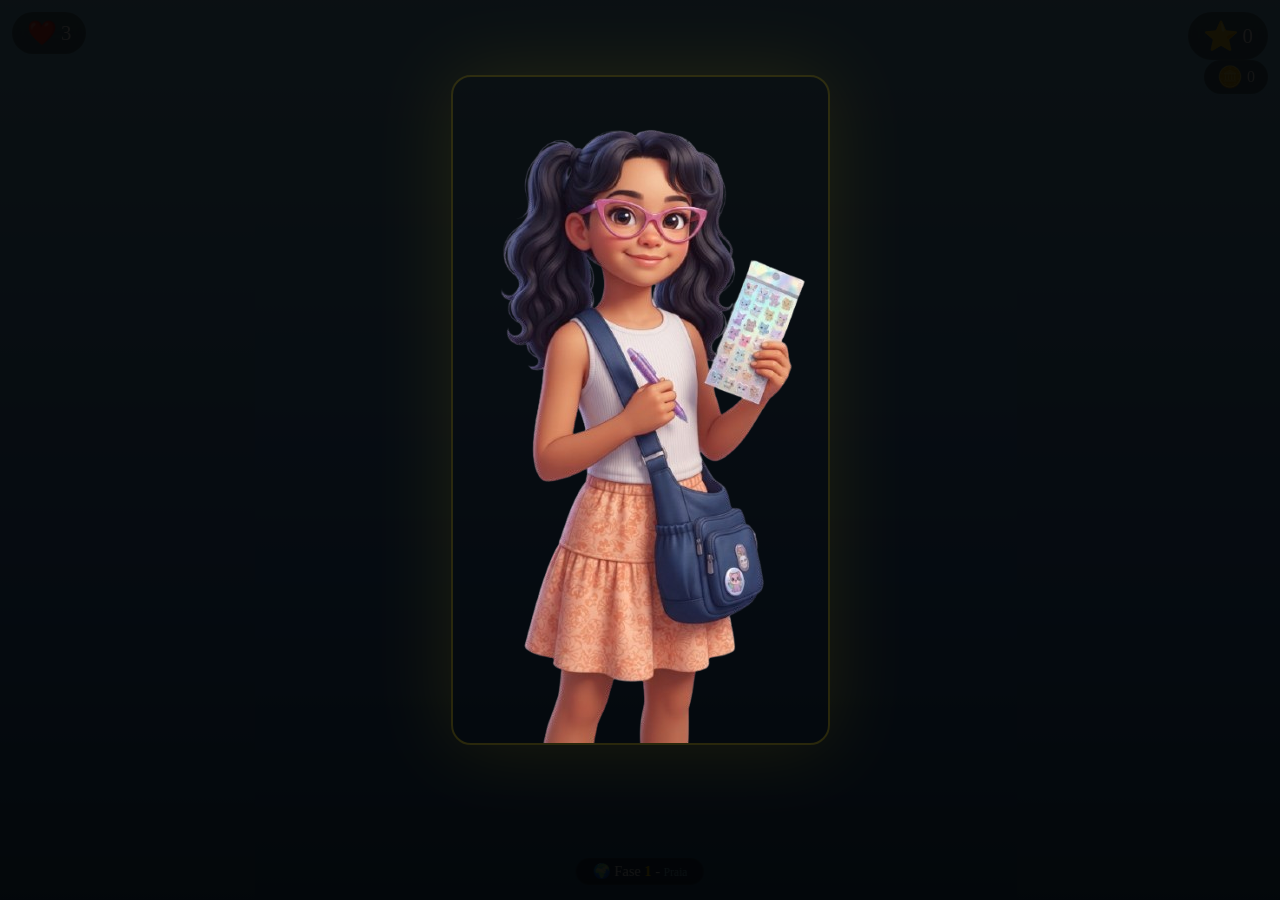
==== index.html @ 7b633ae9 "Refactor game cover screen styles and structure Updated styles and structure for the game cover scre" ====
<!DOCTYPE html>
<html lang="pt-br">
<head>
    <meta charset="UTF-8">
    <meta name="viewport" content="width=device-width, initial-scale=1.0, maximum-scale=1.0, user-scalable=no, viewport-fit=cover">
    <title>🌊 As Aventuras de Pérola</title>
    <style>
        * { margin: 0; padding: 0; box-sizing: border-box; -webkit-touch-callout: none; -webkit-user-select: none; user-select: none; }
        html, body { width: 100%; height: 100%; overflow: hidden; background: #0a0a1a; touch-action: none; position: fixed; top: 0; left: 0; }
        canvas { display: block; width: 100vw; height: 100vh; background: linear-gradient(180deg, #87CEEB 0%, #4A90D9 60%, #2C5F8A 100%); touch-action: none; cursor: pointer; }
        
        /* TELA DE CAPA - IMAGEM EM TELA CHEIA */
        #capa {
            position: fixed; top: 0; left: 0; width: 100%; height: 100%;
            background: rgba(0, 0, 0, 0.92);
            display: flex; flex-direction: column; align-items: center; justify-content: center;
            z-index: 200; padding: 20px;
            cursor: pointer;
            animation: fadeIn 0.5s ease;
            transition: all 0.3s ease;
        }
        
        #capa:hover { background: rgba(0, 0, 0, 0.95); }
        
        @keyframes fadeIn { from { opacity: 0; } to { opacity: 1; } }
        
        .capa-imagem {
            max-width: 90%;
            max-height: 80vh;
            border-radius: 20px;
            overflow: hidden;
            box-shadow: 0 0 80px rgba(255,215,0,0.1);
            border: 2px solid rgba(255,215,0,0.15);
            transition: transform 0.3s ease;
            cursor: pointer;
        }
        
        .capa-imagem:hover { transform: scale(1.02); }
        .capa-imagem:active { transform: scale(0.98); }
        
        .capa-imagem img {
            width: 100%;
            height: auto;
            max-height: 80vh;
            object-fit: contain;
            display: block;
        }
        
        .capa-placeholder {
            color: rgba(255,255,255,0.5);
            font-size: 2rem;
            font-family: 'Comic Sans MS', cursive;
            padding: 40px;
            text-align: center;
            border: 2px dashed rgba(255,255,255,0.1);
            border-radius: 20px;
            max-width: 80%;
        }
        
        .capa-placeholder .emoji-big { font-size: 5rem; display: block; margin-bottom: 10px; }
        
        /* BOTÃO JOGAR - APARECE DEPOIS */
        #btn-jogar {
            margin-top: 20px;
            padding: 15px 50px;
            font-size: 1.6rem;
            border: none;
            border-radius: 50px;
            background: linear-gradient(135deg, #FF6B6B, #FF4757);
            color: white;
            font-weight: bold;
            cursor: pointer;
            font-family: 'Comic Sans MS', cursive;
            transition: all 0.3s ease;
            box-shadow: 0 8px 40px rgba(255,71,87,0.4);
            min-height: 60px;
            min-width: 200px;
            touch-action: manipulation;
            animation: pulseBtn 2s ease-in-out infinite;
            opacity: 0;
            transform: scale(0.8);
            transition: all 0.5s cubic-bezier(0.68, -0.55, 0.265, 1.55);
            pointer-events: none;
        }
        
        #btn-jogar.show {
            opacity: 1;
            transform: scale(1);
            pointer-events: all;
        }
        
        #btn-jogar:hover { transform: scale(1.05); }
        #btn-jogar:active { transform: scale(0.95); }
        
        @keyframes pulseBtn {
            0%, 100% { box-shadow: 0 8px 40px rgba(255,71,87,0.4); }
            50% { box-shadow: 0 8px 60px rgba(255,71,87,0.6); }
        }
        
        #info { position: fixed; top: 12px; left: 12px; color: white; font-size: 1.3rem; background: rgba(0,0,0,0.4); padding: 6px 14px; border-radius: 25px; z-index: 50; backdrop-filter: blur(8px); font-family: 'Comic Sans MS', cursive; display: flex; align-items: center; gap: 4px; border: 1px solid rgba(255,255,255,0.05); }
        #info .heart { color: #FF4757; font-size: 1.5rem; animation: heartbeat 1.2s ease-in-out infinite; }
        @keyframes heartbeat { 0%, 100% { transform: scale(1); } 50% { transform: scale(1.15); } }
        
        #score { position: fixed; top: 12px; right: 12px; color: white; font-size: 1.3rem; background: rgba(0,0,0,0.4); padding: 6px 14px; border-radius: 25px; z-index: 50; backdrop-filter: blur(8px); font-family: 'Comic Sans MS', cursive; display: flex; align-items: center; gap: 4px; border: 1px solid rgba(255,255,255,0.05); }
        #score .star-icon { color: #FFD700; font-size: 1.8rem; animation: spinStar 4s linear infinite; }
        @keyframes spinStar { 0% { transform: rotate(0deg) scale(1); } 50% { transform: rotate(180deg) scale(1.1); } 100% { transform: rotate(360deg) scale(1); } }
        
        #moedas-display { position: fixed; top: 60px; right: 12px; color: white; font-size: 1rem; background: rgba(0,0,0,0.4); padding: 4px 12px; border-radius: 20px; z-index: 50; backdrop-filter: blur(8px); font-family: 'Comic Sans MS', cursive; border: 1px solid rgba(255,255,255,0.05); display: flex; align-items: center; gap: 4px; }
        #moedas-display .moeda-icon { color: #FFD700; font-size: 1.3rem; }
        
        #fase-display { position: fixed; bottom: 15px; left: 50%; transform: translateX(-50%); color: white; font-size: 0.9rem; background: rgba(0,0,0,0.4); padding: 4px 16px; border-radius: 20px; z-index: 50; backdrop-filter: blur(5px); font-family: 'Comic Sans MS', cursive; border: 1px solid rgba(255,255,255,0.05); text-align: center; white-space: nowrap; }
        #fase-display .fase-num { color: #FFD700; font-weight: bold; }
        #fase-display .cenario-nome { color: #87CEEB; font-size: 0.8em; }
        
        #gameover {
            position: fixed; top: 50%; left: 50%; transform: translate(-50%, -50%) scale(0);
            background: rgba(0,0,0,0.92); padding: 30px 25px; border-radius: 30px; text-align: center;
            border: 3px solid #FFD700; z-index: 100; transition: transform 0.5s cubic-bezier(0.68,-0.55,0.265,1.55);
            width: 85%; max-width: 350px; backdrop-filter: blur(30px); box-shadow: 0 0 80px rgba(255,215,0,0.15);
        }
        #gameover.show { transform: translate(-50%, -50%) scale(1); }
        #gameover .emoji { font-size: 3.5rem; display: block; animation: float 2s ease-in-out infinite; }
        #gameover h1 { color: #FFD700; font-size: 2rem; margin: 6px 0; font-family: 'Comic Sans MS', cursive; }
        #gameover .fscore { color: #87CEEB; font-size: 1.1rem; margin: 8px 0; font-family: 'Comic Sans MS', cursive; }
        #gameover .fscore span { color: #FFD700; font-size: 1.8rem; }
        #gameover button {
            padding: 12px 35px; font-size: 1.1rem; border: none; border-radius: 25px;
            background: linear-gradient(135deg, #FFD700, #FFA500); color: #000; font-weight: bold;
            cursor: pointer; font-family: 'Comic Sans MS', cursive; transition: all 0.3s ease;
            min-height: 45px; min-width: 140px; touch-action: manipulation; box-shadow: 0 8px 40px rgba(255,215,0,0.3);
        }
        #gameover button:hover { transform: scale(1.05); }
        #gameover button:active { transform: scale(0.95); }
        
        #celebracao {
            position: fixed; top: 0; left: 0; width: 100%; height: 100%;
            background: rgba(0,0,0,0.7); backdrop-filter: blur(5px);
            display: none; flex-direction: column; align-items: center; justify-content: center;
            z-index: 200; animation: fadeIn 0.5s ease; padding: 20px;
        }
        #celebracao.show { display: flex; }
        #celebracao .emoji-big { font-size: 5rem; animation: float 1.5s ease-in-out infinite; }
        #celebracao h1 { font-size: 2.8rem; color: #FFD700; text-shadow: 0 0 60px rgba(255,215,0,0.3); margin: 10px 0; font-family: 'Comic Sans MS', cursive; text-align: center; }
        #celebracao .sub { font-size: 1.2rem; color: #87CEEB; font-family: 'Comic Sans MS', cursive; text-align: center; }
        #celebracao .premios { display: flex; gap: 15px; margin: 10px 0; flex-wrap: wrap; justify-content: center; }
        #celebracao .premio-item { background: rgba(255,255,255,0.05); padding: 8px 16px; border-radius: 12px; border: 1px solid rgba(255,215,0,0.2); text-align: center; }
        #celebracao .premio-item .icone { font-size: 2.5rem; display: block; }
        #celebracao .premio-item .nome { font-size: 0.7rem; color: #aaa; margin-top: 2px; }
        #celebracao button {
            padding: 15px 40px; font-size: 1.2rem; border: none; border-radius: 25px;
            background: linear-gradient(135deg, #FFD700, #FFA500); color: #000; font-weight: bold;
            cursor: pointer; font-family: 'Comic Sans MS', cursive; margin-top: 10px;
            transition: all 0.3s ease; box-shadow: 0 8px 40px rgba(255,215,0,0.3);
            touch-action: manipulation;
        }
        #celebracao button:hover { transform: scale(1.05); }
        #celebracao button:active { transform: scale(0.95); }
        
        @media (max-width: 400px) {
            .capa-imagem { max-height: 60vh; }
            .capa-imagem img { max-height: 60vh; }
            #btn-jogar { font-size: 1.2rem; padding: 12px 30px; min-height: 50px; min-width: 160px; }
            .capa-placeholder { font-size: 1.2rem; padding: 20px; }
            .capa-placeholder .emoji-big { font-size: 3rem; }
            #info, #score { font-size: 1rem; padding: 4px 10px; }
            #moedas-display { font-size: 0.8rem; padding: 3px 10px; top: 55px; }
            #gameover { padding: 20px; }
            #gameover h1 { font-size: 1.6rem; }
            #fase-display { font-size: 0.7rem; padding: 3px 12px; }
            #celebracao h1 { font-size: 2rem; }
            #celebracao .emoji-big { font-size: 3.5rem; }
        }
    </style>
</head>
<body>

    <!-- TELA DE CAPA - IMAGEM EM TELA CHEIA -->
    <div id="capa" onclick="mostrarBotaoJogar()">
        <div class="capa-imagem">
            <img src="capa1.png" alt="Capa do Jogo" 
                 onerror="this.style.display='none'; this.parentElement.innerHTML='<div class=\'capa-placeholder\'><span class=\'emoji-big\'>🌊</span>Toque para começar</div>'">
        </div>
        <button id="btn-jogar" onclick="iniciarJogo()">🎮 Jogar</button>
    </div>

    <div id="info"><span class="heart">❤️</span> <span id="vidas">3</span></div>
    <div id="score"><span class="star-icon">⭐</span> <span id="pts">0</span></div>
    <div id="moedas-display"><span class="moeda-icon">🪙</span> <span id="moedas">0</span></div>
    <div id="fase-display">🌍 Fase <span class="fase-num" id="fase">1</span> - <span class="cenario-nome" id="cenarioNome">Praia</span></div>

    <div id="gameover">
        <span class="emoji">💫</span>
        <h1>Fim de Jogo!</h1>
        <div class="fscore">⭐ Estrelas: <span id="final">0</span></div>
        <div class="fscore">🪙 Moedas: <span id="final-moedas">0</span></div>
        <div class="fscore">🏆 Fase: <span id="final-fase">1</span></div>
        <button onclick="reiniciar()">🔄 Jogar Novamente</button>
    </div>

    <div id="celebracao">
        <span class="emoji-big">🎉</span>
        <h1>Parabéns!</h1>
        <div class="sub">⭐ Você passou de fase!</div>
        <div class="premios" id="premiosContainer"></div>
        <button onclick="proximaFase()">🚀 Próxima Fase</button>
    </div>

    <canvas id="canvas"></canvas>

    <script>
        // ============================================================
        // FUNÇÃO PARA MOSTRAR O BOTÃO JOGAR
        // ============================================================
        function mostrarBotaoJogar() {
            const btn = document.getElementById('btn-jogar');
            btn.classList.add('show');
        }

        // ============================================================
        // CANVAS
        // ============================================================
        const canvas = document.getElementById('canvas');
        const ctx = canvas.getContext('2d');
        let W, H;

        function redimensionar() {
            W = canvas.width = window.innerWidth;
            H = canvas.height = window.innerHeight;
            if (perola) {
                const chao = getChaoAltura();
                if (perola.y + perola.h > H - chao) {
                    perola.y = H - chao - perola.h;
                }
                if (perola.x + perola.w > W) perola.x = W - perola.w;
            }
        }
        redimensionar();

        function getChaoAltura() {
            return Math.max(130, Math.min(190, H * 0.25));
        }

        window.addEventListener('resize', redimensionar);
        window.addEventListener('orientationchange', () => {
            setTimeout(redimensionar, 300);
        });

        // ============================================================
        // ÁUDIO
        // ============================================================
        let audioCtx = null;
        let musicaInterval = null;
        let oscAtual = null;

        function initAudio() {
            if (!audioCtx) {
                try {
                    audioCtx = new(window.AudioContext || window.webkitAudioContext)();
                } catch (e) {}
            }
        }

        function tocarSom(tipo) {
            try {
                initAudio();
                if (!audioCtx) return;
                const osc = audioCtx.createOscillator();
                const gain = audioCtx.createGain();
                osc.connect(gain);
                gain.connect(audioCtx.destination);
                const now = audioCtx.currentTime;

                if (tipo === 'coletar') {
                    osc.frequency.setValueAtTime(880, now);
                    osc.frequency.exponentialRampToValueAtTime(1320, now + 0.1);
                    gain.gain.setValueAtTime(0.12, now);
                    gain.gain.exponentialRampToValueAtTime(0.001, now + 0.15);
                    osc.start(now);
                    osc.stop(now + 0.15);
                } else if (tipo === 'moeda') {
                    osc.frequency.setValueAtTime(660, now);
                    osc.frequency.exponentialRampToValueAtTime(990, now + 0.08);
                    osc.frequency.exponentialRampToValueAtTime(1320, now + 0.16);
                    gain.gain.setValueAtTime(0.1, now);
                    gain.gain.exponentialRampToValueAtTime(0.001, now + 0.2);
                    osc.start(now);
                    osc.stop(now + 0.2);
                } else if (tipo === 'perder') {
                    osc.frequency.setValueAtTime(440, now);
                    osc.frequency.exponentialRampToValueAtTime(220, now + 0.3);
                    gain.gain.setValueAtTime(0.12, now);
                    gain.gain.exponentialRampToValueAtTime(0.001, now + 0.35);
                    osc.start(now);
                    osc.stop(now + 0.35);
                } else if (tipo === 'fogo') {
                    for (let i = 0; i < 3; i++) {
                        const o = audioCtx.createOscillator();
                        const g = audioCtx.createGain();
                        o.connect(g);
                        g.connect(audioCtx.destination);
                        const t = now + i * 0.15;
                        o.frequency.setValueAtTime(400 + Math.random() * 400, t);
                        o.frequency.exponentialRampToValueAtTime(800 + Math.random() * 400, t + 0.3);
                        g.gain.setValueAtTime(0.06, t);
                        g.gain.exponentialRampToValueAtTime(0.001, t + 0.35);
                        o.start(t);
                        o.stop(t + 0.35);
                    }
                }
            } catch (e) {}
        }

        function iniciarMusica() {
            try {
                initAudio();
                if (!audioCtx) return;
                pararMusica();

                const notas = [523, 587, 659, 784, 880, 988, 1047];
                let i = 0;
                const tocarNota = () => {
                    if (!rodando) { clearInterval(musicaInterval); return; }
                    try {
                        if (oscAtual) {
                            oscAtual.stop();
                            oscAtual.disconnect();
                        }
                        oscAtual = audioCtx.createOscillator();
                        const gain = audioCtx.createGain();
                        oscAtual.connect(gain);
                        gain.connect(audioCtx.destination);
                        gain.gain.value = 0.05;
                        oscAtual.frequency.value = notas[i];
                        oscAtual.type = 'sine';
                        oscAtual.start();
                        setTimeout(() => {
                            try { if (oscAtual) { oscAtual.stop();
                                    oscAtual.disconnect(); } } catch (e) {}
                        }, 350);
                        i = (i + 1) % notas.length;
                    } catch (e) {}
                };
                tocarNota();
                musicaInterval = setInterval(tocarNota, 400);
            } catch (e) {}
        }

        function pararMusica() {
            try {
                if (musicaInterval) { clearInterval(musicaInterval);
                    musicaInterval = null; }
                if (oscAtual) { oscAtual.stop();
                    oscAtual.disconnect();
                    oscAtual = null; }
            } catch (e) {}
        }

        // ============================================================
        // CENÁRIOS
        // ============================================================
        const CENARIOS = [
            { id: 0, nome: '🏖️ Praia', corCeu1: '#87CEEB', corCeu2: '#4A90D9', corChao1: '#F4A460', corChao2: '#D2691E', elementos: ['🌴', '⛱️', '🏄'] },
            { id: 1, nome: '🌲 Floresta', corCeu1: '#90EE90', corCeu2: '#228B22', corChao1: '#8B4513', corChao2: '#654321', elementos: ['🌳', '🍄', '🦋'] },
            { id: 2, nome: '🏔️ Montanha', corCeu1: '#87CEEB', corCeu2: '#4682B4', corChao1: '#8B8682', corChao2: '#696969', elementos: ['⛰️', '🌨️', '🏔️'] },
            { id: 3, nome: '🌃 Cidade', corCeu1: '#2C3E50', corCeu2: '#1a1a2e', corChao1: '#4a4a4a', corChao2: '#2d2d2d', elementos: ['🏙️', '🚗', '🌃'] },
            { id: 4, nome: '🌺 Jardim', corCeu1: '#FFB6C1', corCeu2: '#FF69B4', corChao1: '#98FB98', corChao2: '#228B22', elementos: ['🌸', '🌷', '🌻'] },
            { id: 5, nome: '🌊 Fundo do Mar', corCeu1: '#006994', corCeu2: '#003366', corChao1: '#2E8B57', corChao2: '#1a4a2a', elementos: ['🐠', '🐙', '🪸'] }
        ];

        // ============================================================
        // PREMIOS
        // ============================================================
        const PREMIOS = [
            { fase: 1, icone: '👗', nome: 'Vestido de Praia' },
            { fase: 2, icone: '👒', nome: 'Chapéu de Sol' },
            { fase: 3, icone: '👑', nome: 'Coroa de Flores' },
            { fase: 4, icone: '🧥', nome: 'Casaco de Inverno' },
            { fase: 5, icone: '👠', nome: 'Sapatos Mágicos' },
            { fase: 6, icone: '🪄', nome: 'Varinha Mágica' },
            { fase: 7, icone: '🌟', nome: 'Capa de Estrelas' },
            { fase: 8, icone: '🌈', nome: 'Arco-Íris' },
            { fase: 9, icone: '💎', nome: 'Colar de Diamantes' },
            { fase: 10, icone: '👸', nome: 'Traje Real' }
        ];

        // ============================================================
        // JOGO
        // ============================================================
        let rodando = false;
        let pontos = 0;
        let vidas = 3;
        let fase = 1;
        let moedas = 0;
        let estrelasParaProximaFase = 8;
        let frame = 0;
        let estrelas = [];
        let moedasList = [];
        let obstaculos = [];
        let particulas = [];
        let fogos = [];
        let animId = null;
        let timerEstrelas = 0;
        let timerMoedas = 0;
        let timerObstaculos = 0;
        let toqueX = null;
        let pulosRestantes = 2;
        let celebrando = false;

        // ============================================================
        // PÉROLA
        // ============================================================
        const perola = {
            x: 80,
            y: 0,
            w: 60,
            h: 75,
            vy: 0,
            gravidade: 0.55,
            pulo: -13,
            puloDuplo: -11,
            noChao: false,
            visivel: true,
            direcao: 'direita',
            estado: 'parada',
            velocidadeX: 0,
            timerAnimacao: 0,

            reset() {
                const chao = H - getChaoAltura();
                this.x = Math.min(80, W * 0.15);
                this.y = chao - this.h;
                this.vy = 0;
                this.noChao = true;
                this.visivel = true;
                this.direcao = 'direita';
                this.estado = 'parada';
                this.velocidadeX = 0;
                pulosRestantes = 2;
            },

            pular() {
                if (this.noChao) {
                    this.vy = this.pulo;
                    this.noChao = false;
                    pulosRestantes = 1;
                    return true;
                } else if (pulosRestantes > 0) {
                    this.vy = this.puloDuplo;
                    pulosRestantes--;
                    return true;
                }
                return false;
            },

            desenhar() {
                if (!this.visivel) return;
                ctx.save();

                const s = this.w / 50;
                const cx = this.x + this.w / 2;
                const cy = this.y + this.h / 2;

                ctx.shadowColor = 'rgba(0,0,0,0.15)';
                ctx.shadowBlur = 15 * s;
                ctx.shadowOffsetY = 5 * s;

                const grad = ctx.createRadialGradient(
                    this.x + 10 * s, this.y + 15 * s, 5 * s,
                    this.x + 20 * s, this.y + 35 * s, 30 * s
                );
                grad.addColorStop(0, '#FF8A8A');
                grad.addColorStop(0.5, '#FF6B6B');
                grad.addColorStop(1, '#E74C6F');

                ctx.beginPath();
                ctx.ellipse(cx, this.y + this.h * 0.58, this.w * 0.35, this.h * 0.42, 0, 0, Math.PI * 2);
                ctx.fillStyle = grad;
                ctx.fill();
                ctx.strokeStyle = '#CC4466';
                ctx.lineWidth = 1.5 * s;
                ctx.stroke();

                ctx.shadowBlur = 5 * s;
                ctx.fillStyle = '#FF6B8A';
                ctx.beginPath();
                ctx.ellipse(cx - 8 * s, this.y + 30 * s, 6 * s, 4 * s, -0.3, 0, Math.PI * 2);
                ctx.fill();
                ctx.beginPath();
                ctx.ellipse(cx + 8 * s, this.y + 30 * s, 6 * s, 4 * s, 0.3, 0, Math.PI * 2);
                ctx.fill();
                ctx.fillStyle = '#FFD700';
                ctx.beginPath();
                ctx.arc(cx, this.y + 30 * s, 3 * s, 0, Math.PI * 2);
                ctx.fill();

                ctx.shadowBlur = 8 * s;
                const raio = 18 * s;
                const cabecaY = this.y + 18 * s;

                const gradCabeca = ctx.createRadialGradient(
                    cx - 4 * s, cabecaY - 4 * s, 3 * s,
                    cx, cabecaY, raio
                );
                gradCabeca.addColorStop(0, '#FFD5C2');
                gradCabeca.addColorStop(1, '#F5C4A8');

                ctx.beginPath();
                ctx.arc(cx, cabecaY, raio, 0, Math.PI * 2);
                ctx.fillStyle = gradCabeca;
                ctx.fill();
                ctx.strokeStyle = '#E8B89A';
                ctx.lineWidth = 1.5 * s;
                ctx.stroke();

                ctx.shadowBlur = 0;
                ctx.fillStyle = '#8B4513';
                ctx.beginPath();
                ctx.arc(cx - 7 * s, cabecaY - 12 * s, 10 * s, 0, Math.PI * 2);
                ctx.fill();
                ctx.beginPath();
                ctx.arc(cx + 7 * s, cabecaY - 12 * s, 10 * s, 0, Math.PI * 2);
                ctx.fill();
                ctx.beginPath();
                ctx.arc(cx, cabecaY - 15 * s, 12 * s, 0, Math.PI * 2);
                ctx.fill();

                ctx.beginPath();
                ctx.ellipse(cx + 12 * s, cabecaY - 5 * s, 5 * s, 10 * s, 0.5, 0, Math.PI * 2);
                ctx.fill();
                ctx.beginPath();
                ctx.ellipse(cx + 16 * s, cabecaY + 1 * s, 3 * s, 7 * s, 0.7, 0, Math.PI * 2);
                ctx.fill();

                ctx.fillStyle = '#FF6B6B';
                ctx.beginPath();
                ctx.ellipse(cx + 14 * s, cabecaY - 10 * s, 5 * s, 3 * s, 0.5, 0, Math.PI * 2);
                ctx.fill();
                ctx.beginPath();
                ctx.ellipse(cx + 18 * s, cabecaY - 9 * s, 5 * s, 3 * s, -0.3, 0, Math.PI * 2);
                ctx.fill();

                ctx.shadowBlur = 0;
                ctx.fillStyle = '#FFFFFF';
                ctx.beginPath();
                ctx.ellipse(cx - 6 * s, cabecaY + 0.5 * s, 4 * s, 5 * s, 0, 0, Math.PI * 2);
                ctx.fill();
                ctx.beginPath();
                ctx.ellipse(cx + 6 * s, cabecaY + 0.5 * s, 4 * s, 5 * s, 0, 0, Math.PI * 2);
                ctx.fill();

                ctx.fillStyle = '#2C3E50';
                ctx.beginPath();
                ctx.arc(cx - 4.5 * s, cabecaY + 1.5 * s, 2.5 * s, 0, Math.PI * 2);
                ctx.fill();
                ctx.beginPath();
                ctx.arc(cx + 7.5 * s, cabecaY + 1.5 * s, 2.5 * s, 0, Math.PI * 2);
                ctx.fill();

                ctx.fillStyle = '#FFFFFF';
                ctx.beginPath();
                ctx.arc(cx - 5.5 * s, cabecaY - 1 * s, 1.2 * s, 0, Math.PI * 2);
                ctx.fill();
                ctx.beginPath();
                ctx.arc(cx + 6.5 * s, cabecaY - 1 * s, 1.2 * s, 0, Math.PI * 2);
                ctx.fill();

                ctx.beginPath();
                ctx.arc(cx, cabecaY + 5 * s, 6 * s, 0.1, Math.PI - 0.1);
                ctx.strokeStyle = '#CC4466';
                ctx.lineWidth = 1.8 * s;
                ctx.stroke();

                ctx.fillStyle = '#FF6B8A';
                ctx.beginPath();
                ctx.arc(cx, cabecaY + 7 * s, 2.5 * s, 0, Math.PI);
                ctx.fill();

                ctx.globalAlpha = 0.2;
                ctx.fillStyle = '#FF6B6B';
                ctx.beginPath();
                ctx.ellipse(cx - 11 * s, cabecaY + 3 * s, 4 * s, 2.5 * s, 0, 0, Math.PI * 2);
                ctx.fill();
                ctx.beginPath();
                ctx.ellipse(cx + 11 * s, cabecaY + 3 * s, 4 * s, 2.5 * s, 0, 0, Math.PI * 2);
                ctx.fill();
                ctx.globalAlpha = 1;

                ctx.shadowBlur = 4 * s;
                ctx.fillStyle = '#F5C4A8';
                ctx.beginPath();
                ctx.ellipse(this.x + 5 * s, this.y + 32 * s, 4 * s, 8 * s, 0.3, 0, Math.PI * 2);
                ctx.fill();
                ctx.beginPath();
                ctx.ellipse(this.x + this.w - 5 * s, this.y + 32 * s, 4 * s, 8 * s, -0.3, 0, Math.PI * 2);
                ctx.fill();

                ctx.fillStyle = '#F5C4A8';
                ctx.beginPath();
                ctx.arc(this.x + 3 * s, this.y + 38 * s, 3 * s, 0, Math.PI * 2);
                ctx.fill();
                ctx.beginPath();
                ctx.arc(this.x + this.w - 3 * s, this.y + 38 * s, 3 * s, 0, Math.PI * 2);
                ctx.fill();

                ctx.shadowBlur = 0;
                ctx.fillStyle = '#FF6B6B';
                ctx.beginPath();
                ctx.ellipse(this.x + 8 * s, this.y + this.h - 2 * s, 7 * s, 4 * s, 0.2, 0, Math.PI * 2);
                ctx.fill();
                ctx.beginPath();
                ctx.ellipse(this.x + this.w - 8 * s, this.y + this.h - 2 * s, 7 * s, 4 * s, -0.2, 0, Math.PI * 2);
                ctx.fill();

                ctx.fillStyle = '#FFFFFF';
                ctx.beginPath();
                ctx.ellipse(this.x + 8 * s, this.y + this.h - 6 * s, 5 * s, 4 * s, 0.2, 0, Math.PI * 2);
                ctx.fill();
                ctx.beginPath();
                ctx.ellipse(this.x + this.w - 8 * s, this.y + this.h - 6 * s, 5 * s, 4 * s, -0.2, 0, Math.PI * 2);
                ctx.fill();

                ctx.restore();
                ctx.shadowBlur = 0;
                ctx.shadowOffsetY = 0;

                this.timerAnimacao++;
                if (this.timerAnimacao > 6) this.timerAnimacao = 0;
            },

            atualizarEstado() {
                const v = Math.abs(this.velocidadeX);
                if (!this.noChao) { this.estado = 'pulando'; return; }
                if (v > 4) { this.estado = 'correndo'; return; }
                if (v > 1.5) { this.estado = 'andando'; return; }
                this.estado = 'parada';
            }
        };

        // ============================================================
        // OBJETOS
        // ============================================================
        function getEstrelaSize() {
            const base = Math.min(W, H);
            return Math.max(12, Math.min(25, base * 0.035));
        }

        function getMoedaSize() {
            const base = Math.min(W, H);
            return Math.max(10, Math.min(18, base * 0.025));
        }

        function getObstaculoSize() {
            const base = Math.min(W, H);
            return Math.max(20, Math.min(40, base * 0.045));
        }

        function criarEstrela() {
            const r = getEstrelaSize();
            return {
                x: W + 30,
                y: 60 + Math.random() * (H - 120 - getChaoAltura()),
                raio: r * (0.8 + Math.random() * 0.4),
                vel: 1.5 + Math.random() * 1.5,
                rot: Math.random() * Math.PI * 2,
                coletada: false,
                dourada: Math.random() > 0.8
            };
        }

        function criarMoeda() {
            const r = getMoedaSize();
            return {
                x: W + 30,
                y: 60 + Math.random() * (H - 120 - getChaoAltura()),
                raio: r,
                vel: 1.5 + Math.random() * 1.5,
                rot: 0,
                coletada: false
            };
        }

        function criarObstaculo() {
            const s = getObstaculoSize();
            const chao = H - getChaoAltura();
            return {
                x: W + 30,
                y: chao - 60 - Math.random() * (chao * 0.4),
                w: s * (0.7 + Math.random() * 0.5),
                h: s * (0.7 + Math.random() * 0.5),
                vel: 2 + Math.random() * 2,
                tipo: Math.random() > 0.5 ? 'espinho' : 'agua',
                rot: 0,
                off: Math.random() * Math.PI * 2
            };
        }

        // ============================================================
        // DESENHO DOS OBJETOS
        // ============================================================
        function desenharEstrela(e) {
            if (e.coletada) return;
            ctx.save();
            ctx.translate(e.x, e.y);
            ctx.rotate(e.rot);

            const pts = 5,
                outer = e.raio,
                inner = e.raio * 0.4;
            ctx.beginPath();
            for (let i = 0; i < pts * 2; i++) {
                const r = i % 2 === 0 ? outer : inner;
                const a = (i / (pts * 2)) * Math.PI * 2 - Math.PI / 2;
                if (i === 0) ctx.moveTo(Math.cos(a) * r, Math.sin(a) * r);
                else ctx.lineTo(Math.cos(a) * r, Math.sin(a) * r);
            }
            ctx.closePath();

            const grad = ctx.createRadialGradient(-2, -2, 0, 0, 0, e.raio);
            grad.addColorStop(0, '#FFE066');
            grad.addColorStop(0.6, '#FFD700');
            grad.addColorStop(1, '#FFA500');
            ctx.fillStyle = grad;
            ctx.fill();
            ctx.strokeStyle = '#FF8C00';
            ctx.lineWidth = 1.2;
            ctx.stroke();

            if (e.dourada) {
                ctx.fillStyle = '#2C3E50';
                ctx.beginPath();
                ctx.arc(-2.5, -1.5, 1.8, 0, Math.PI * 2);
                ctx.fill();
                ctx.beginPath();
                ctx.arc(2.5, -1.5, 1.8, 0, Math.PI * 2);
                ctx.fill();
            }

            ctx.restore();
        }

        function desenharMoeda(m) {
            if (m.coletada) return;
            ctx.save();
            ctx.translate(m.x, m.y);
            ctx.rotate(m.rot);

            const grad = ctx.createRadialGradient(-2, -2, 0, 0, 0, m.raio);
            grad.addColorStop(0, '#FFE066');
            grad.addColorStop(0.5, '#FFD700');
            grad.addColorStop(1, '#FFA500');
            ctx.fillStyle = grad;
            ctx.beginPath();
            ctx.arc(0, 0, m.raio, 0, Math.PI * 2);
            ctx.fill();
            ctx.strokeStyle = '#DAA520';
            ctx.lineWidth = 1.2;
            ctx.stroke();

            ctx.fillStyle = '#B8860B';
            ctx.font = `${m.raio * 0.8}px Arial`;
            ctx.textAlign = 'center';
            ctx.textBaseline = 'middle';
            ctx.fillText('$', 0, 1);

            ctx.restore();
        }

        function desenharObstaculo(o) {
            ctx.save();
            ctx.translate(o.x + o.w / 2, o.y + o.h / 2);
            ctx.rotate(o.rot);

            if (o.tipo === 'espinho') {
                const pts = 5,
                    outer = o.w / 2,
                    inner = outer * 0.35;
                ctx.beginPath();
                for (let i = 0; i < pts * 2; i++) {
                    const r = i % 2 === 0 ? outer : inner;
                    const a = (i / (pts * 2)) * Math.PI * 2 - Math.PI / 2;
                    if (i === 0) ctx.moveTo(Math.cos(a) * r, Math.sin(a) * r);
                    else ctx.lineTo(Math.cos(a) * r, Math.sin(a) * r);
                }
                ctx.closePath();

                const grad = ctx.createRadialGradient(-2, -2, 0, 0, 0, outer);
                grad.addColorStop(0, '#FF6B8A');
                grad.addColorStop(0.5, '#FF4757');
                grad.addColorStop(1, '#C0392B');
                ctx.fillStyle = grad;
                ctx.fill();
                ctx.strokeStyle = '#A93226';
                ctx.lineWidth = 1.2;
                ctx.stroke();

                ctx.fillStyle = '#FFFFFF';
                ctx.beginPath();
                ctx.arc(-3.5, -2, 2.5, 0, Math.PI * 2);
                ctx.fill();
                ctx.beginPath();
                ctx.arc(3.5, -2, 2.5, 0, Math.PI * 2);
                ctx.fill();
                ctx.fillStyle = '#2C3E50';
                ctx.beginPath();
                ctx.arc(-3, -1, 1.5, 0, Math.PI * 2);
                ctx.fill();
                ctx.beginPath();
                ctx.arc(4, -1, 1.5, 0, Math.PI * 2);
                ctx.fill();
            } else {
                ctx.fillStyle = 'rgba(200,230,255,0.2)';
                ctx.beginPath();
                ctx.arc(0, 0, o.w / 2, 0, Math.PI * 2);
                ctx.fill();
                ctx.strokeStyle = 'rgba(150,200,255,0.2)';
                ctx.lineWidth = 1;
                ctx.stroke();

                for (let i = 0; i < 5; i++) {
                    const a = (i / 5) * Math.PI * 2 + o.off;
                    const len = 8 + Math.sin(frame * 0.04 + i) * 4;
                    ctx.beginPath();
                    ctx.moveTo(Math.cos(a) * o.w / 2 * 0.4, Math.sin(a) * o.w / 2 * 0.4);
                    ctx.quadraticCurveTo(
                        Math.cos(a) * (o.w / 2 + len * 0.3),
                        Math.sin(a) * (o.w / 2 + len * 0.3) + 3,
                        Math.cos(a) * (o.w / 2 + len),
                        Math.sin(a) * (o.w / 2 + len) + 6
                    );
                    ctx.strokeStyle = 'rgba(150,200,255,0.15)';
                    ctx.lineWidth = 1.2;
                    ctx.stroke();
                }

                ctx.fillStyle = '#2C3E50';
                ctx.beginPath();
                ctx.arc(-2, -1.5, 1.5, 0, Math.PI * 2);
                ctx.fill();
                ctx.beginPath();
                ctx.arc(2, -1.5, 1.5, 0, Math.PI * 2);
                ctx.fill();
            }

            ctx.restore();
        }

        // ============================================================
        // PARTÍCULAS
        // ============================================================
        function adicionarParticulas(x, y, cor, qtd = 12, tamanho = 4) {
            for (let i = 0; i < qtd; i++) {
                const a = Math.random() * Math.PI * 2,
                    s = 1 + Math.random() * 4;
                particulas.push({
                    x,
                    y,
                    vx: Math.cos(a) * s,
                    vy: Math.sin(a) * s - 1,
                    life: 1,
                    decay: 0.01 + Math.random() * 0.02,
                    raio: 1.5 + Math.random() * tamanho,
                    cor
                });
            }
        }

        // ============================================================
        // FOGOS
        // ============================================================
        class Fogo {
            constructor() {
                this.x = Math.random() * W;
                this.y = H;
                this.vy = -7 - Math.random() * 4;
                this.vx = (Math.random() - 0.5) * 2;
                this.alturaMax = 80 + Math.random() * (H * 0.35);
                this.explodiu = false;
                this.particulas = [];
                this.cor = ['#FF6B6B', '#FFD700', '#00E676', '#4A90D9', '#FF4757', '#FFA502', '#7C4DFF'][Math.floor(Math.random() * 7)];
            }

            atualizar() {
                if (!this.explodiu) {
                    this.y += this.vy;
                    this.x += this.vx;
                    this.vy += 0.05;
                    if (this.y <= this.alturaMax) { this.explodiu = true;
                        this.explodir(); }
                }
                for (let i = this.particulas.length - 1; i >= 0; i--) {
                    const p = this.particulas[i];
                    p.x += p.vx;
                    p.y += p.vy;
                    p.vy += 0.05;
                    p.life -= 0.015;
                    p.radius *= 0.99;
                    if (p.life <= 0 || p.radius < 0.3) this.particulas.splice(i, 1);
                }
            }

            explodir() {
                const qtd = 15 + Math.random() * 15;
                for (let i = 0; i < qtd; i++) {
                    const a = Math.random() * Math.PI * 2,
                        s = 2 + Math.random() * 4;
                    this.particulas.push({
                        x: this.x,
                        y: this.y,
                        vx: Math.cos(a) * s,
                        vy: Math.sin(a) * s - 1,
                        life: 1,
                        radius: 2 + Math.random() * 3,
                        cor: this.cor
                    });
                }
            }

            desenhar() {
                if (!this.explodiu) {
                    ctx.save();
                    ctx.shadowColor = 'rgba(255,200,50,0.2)';
                    ctx.shadowBlur = 15;
                    ctx.fillStyle = '#FFD700';
                    ctx.beginPath();
                    ctx.arc(this.x, this.y, 3, 0, Math.PI * 2);
                    ctx.fill();
                    ctx.restore();
                }
                this.particulas.forEach(p => {
                    ctx.save();
                    ctx.globalAlpha = p.life;
                    ctx.shadowColor = p.cor;
                    ctx.shadowBlur = 10;
                    ctx.fillStyle = p.cor;
                    ctx.beginPath();
                    ctx.arc(p.x, p.y, p.radius, 0, Math.PI * 2);
                    ctx.fill();
                    ctx.restore();
                });
            }

            isDead() { return this.explodiu && this.particulas.length === 0; }
        }

        // ============================================================
        // COLISÕES
        // ============================================================
        function colisaoRetangulo(a, b) {
            return a.x < b.x + b.w && a.x + a.w > b.x && a.y < b.y + b.h && a.y + a.h > b.y;
        }

        function verificarColisoes() {
            const pb = { x: perola.x + 8, y: perola.y + 8, w: perola.w - 16, h: perola.h - 16 };

            for (let i = estrelas.length - 1; i >= 0; i--) {
                const e = estrelas[i];
                if (e.coletada) continue;
                const dx = (perola.x + perola.w / 2) - e.x,
                    dy = (perola.y + perola.h / 2) - e.y;
                if (Math.sqrt(dx * dx + dy * dy) < e.raio + 20) {
                    e.coletada = true;
                    pontos += e.dourada ? 5 : 1;
                    document.getElementById('pts').textContent = pontos;
                    estrelas.splice(i, 1);
                    tocarSom('coletar');
                    adicionarParticulas(e.x, e.y, '#FFD700', e.dourada ? 20 : 12);
                    if (pontos >= estrelasParaProximaFase * fase) celebrarFase();
                }
            }

            for (let i = moedasList.length - 1; i >= 0; i--) {
                const m = moedasList[i];
                if (m.coletada) continue;
                const dx = (perola.x + perola.w / 2) - m.x,
                    dy = (perola.y + perola.h / 2) - m.y;
                if (Math.sqrt(dx * dx + dy * dy) < m.raio + 18) {
                    m.coletada = true;
                    moedas++;
                    document.getElementById('moedas').textContent = moedas;
                    moedasList.splice(i, 1);
                    tocarSom('moeda');
                    adicionarParticulas(m.x, m.y, '#FFD700', 10);
                }
            }

            for (let i = obstaculos.length - 1; i >= 0; i--) {
                const o = obstaculos[i];
                if (colisaoRetangulo(pb, { x: o.x, y: o.y, w: o.w, h: o.h })) {
                    perderVida();
                    obstaculos.splice(i, 1);
                    adicionarParticulas(o.x + o.w / 2, o.y + o.h / 2, '#FF4757', 15);
                    return;
                }
            }
        }

        // ============================================================
        // VIDA
        // ============================================================
        function perderVida() {
            vidas--;
            document.getElementById('vidas').textContent = vidas;
            tocarSom('perder');

            if (vidas <= 0) { gameOver(); } else {
                const chao = H - getChaoAltura();
                perola.y = chao - perola.h;
                perola.visivel = true;
                let c = 0;
                const i = setInterval(() => {
                    perola.visivel = !perola.visivel;
                    c++;
                    if (c > 6) { clearInterval(i);
                        perola.visivel = true; }
                }, 150);
            }
        }

        // ============================================================
        // FASES
        // ============================================================
        function celebrarFase() {
            if (celebrando) return;
            celebrando = true;
            rodando = false;
            tocarSom('fogo');

            for (let i = 0; i < 6; i++) setTimeout(() => fogos.push(new Fogo()), i * 250);

            const premio = PREMIOS.find(p => p.fase === fase);
            document.getElementById('premiosContainer').innerHTML = premio ? `
                <div class="premio-item"><span class="icone">${premio.icone}</span><span class="nome">${premio.nome}</span></div>
            ` : `<div class="premio-item"><span class="icone">🎊</span><span class="nome">Fase ${fase}</span></div>`;

            document.getElementById('nova-fase').textContent = fase + 1;
            document.getElementById('celebracao').classList.add('show');
        }

        function proximaFase() {
            fase++;
            const cenario = CENARIOS[(fase - 1) % CENARIOS.length];
            document.getElementById('fase').textContent = fase;
            document.getElementById('cenarioNome').textContent = cenario.nome;
            document.getElementById('celebracao').classList.remove('show');

            pontos = 0;
            document.getElementById('pts').textContent = '0';
            estrelas = [];
            moedasList = [];
            obstaculos = [];
            particulas = [];
            fogos = [];
            perola.reset();
            celebrando = false;
            rodando = true;
            if (animId) cancelAnimationFrame(animId);
            loop();
        }

        // ============================================================
        // GAME OVER
        // ============================================================
        function gameOver() {
            rodando = false;
            document.getElementById('final').textContent = pontos;
            document.getElementById('final-moedas').textContent = moedas;
            document.getElementById('final-fase').textContent = fase;
            document.getElementById('gameover').classList.add('show');
            if (animId) cancelAnimationFrame(animId);
            pararMusica();
        }

        function reiniciar() {
            document.getElementById('gameover').classList.remove('show');
            fase = 1;
            moedas = 0;
            document.getElementById('fase').textContent = '1';
            document.getElementById('moedas').textContent = '0';
            document.getElementById('cenarioNome').textContent = CENARIOS[0].nome;
            iniciarJogo();
        }

        // ============================================================
        // INICIAR JOGO
        // ============================================================
        function iniciarJogo() {
            // Esconde a tela de capa
            document.getElementById('capa').style.display = 'none';
            
            document.getElementById('gameover').classList.remove('show');
            document.getElementById('celebracao').classList.remove('show');

            initAudio();
            pontos = 0;
            vidas = 3;
            fase = 1;
            moedas = 0;
            frame = 0;
            estrelas = [];
            moedasList = [];
            obstaculos = [];
            particulas = [];
            fogos = [];
            timerEstrelas = 0;
            timerMoedas = 0;
            timerObstaculos = 0;
            celebrando = false;
            pulosRestantes = 2;

            document.getElementById('pts').textContent = '0';
            document.getElementById('vidas').textContent = '3';
            document.getElementById('fase').textContent = '1';
            document.getElementById('moedas').textContent = '0';
            document.getElementById('cenarioNome').textContent = CENARIOS[0].nome;

            const chao = H - getChaoAltura();
            perola.w = 60;
            perola.h = 75;
            perola.x = Math.min(80, W * 0.15);
            perola.y = chao - perola.h;
            perola.vy = 0;
            perola.visivel = true;
            perola.noChao = true;

            iniciarMusica();
            rodando = true;
            if (animId) cancelAnimationFrame(animId);
            loop();
        }

        // ============================================================
        // LOOP PRINCIPAL
        // ============================================================
        function loop() {
            if (!rodando) {
                if (fogos.length > 0) { atualizarFogos();
                    desenharFogos(); }
                animId = requestAnimationFrame(loop);
                return;
            }

            frame++;
            atualizar();
            desenhar();
            animId = requestAnimationFrame(loop);
        }

        function atualizarFogos() {
            for (let i = fogos.length - 1; i >= 0; i--) {
                fogos[i].atualizar();
                if (fogos[i].isDead()) fogos.splice(i, 1);
            }
        }

        function desenharFogos() { fogos.forEach(f => f.desenhar()); }

        function atualizar() {
            const chao = H - getChaoAltura();

            perola.vy += perola.gravidade;
            perola.y += perola.vy;

            if (perola.y + perola.h > chao) {
                perola.y = chao - perola.h;
                perola.vy = 0;
                perola.noChao = true;
                pulosRestantes = 2;
            } else {
                perola.noChao = false;
            }

            if (perola.x < 0) perola.x = 0;
            if (perola.x + perola.w > W) perola.x = W - perola.w;
            perola.atualizarEstado();

            const spawnRate = Math.max(20, Math.min(45, 35 - Math.min(fase * 2, 15)));

            timerEstrelas++;
            if (timerEstrelas > spawnRate) {
                timerEstrelas = 0;
                if (Math.random() > 0.3) estrelas.push(criarEstrela());
            }

            timerMoedas++;
            if (timerMoedas > spawnRate * 1.6) {
                timerMoedas = 0;
                if (Math.random() > 0.5) moedasList.push(criarMoeda());
            }

            timerObstaculos++;
            if (timerObstaculos > spawnRate * 1.8 - Math.min(fase * 3, 20)) {
                timerObstaculos = 0;
                if (Math.random() > 0.4) obstaculos.push(criarObstaculo());
            }

            for (let i = estrelas.length - 1; i >= 0; i--) {
                const e = estrelas[i];
                e.x -= e.vel;
                e.rot += 0.04;
                if (e.x < -40) estrelas.splice(i, 1);
            }

            for (let i = moedasList.length - 1; i >= 0; i--) {
                const m = moedasList[i];
                m.x -= m.vel;
                m.rot += 0.03;
                if (m.x < -40) moedasList.splice(i, 1);
            }

            for (let i = obstaculos.length - 1; i >= 0; i--) {
                const o = obstaculos[i];
                o.x -= o.vel;
                o.rot += 0.02;
                o.off += 0.04;
                if (o.x < -40) obstaculos.splice(i, 1);
            }

            for (let i = particulas.length - 1; i >= 0; i--) {
                const p = particulas[i];
                p.x += p.vx;
                p.y += p.vy;
                p.vy += 0.08;
                p.life -= p.decay;
                p.raio *= 0.99;
                if (p.life <= 0 || p.raio < 0.3) particulas.splice(i, 1);
            }

            atualizarFogos();
            verificarColisoes();
        }

        function desenhar() {
            ctx.clearRect(0, 0, W, H);

            const cenario = CENARIOS[(fase - 1) % CENARIOS.length];
            const chao = H - getChaoAltura();

            const g = ctx.createLinearGradient(0, 0, 0, H);
            g.addColorStop(0, cenario.corCeu1);
            g.addColorStop(0.5, cenario.corCeu2);
            g.addColorStop(1, '#1A3A5A');
            ctx.fillStyle = g;
            ctx.fillRect(0, 0, W, H);

            if (cenario.elementos) {
                const fontSize = Math.min(W, H) * 0.04;
                ctx.font = `${fontSize}px Arial`;
                ctx.textAlign = 'center';
                ctx.globalAlpha = 0.15;
                cenario.elementos.forEach((el, i) => {
                    const spacing = W / 4;
                    const x = spacing * (i + 0.5) + Math.sin(frame * 0.01 + i) * 20;
                    const y = 30 + Math.sin(frame * 0.015 + i * 2) * 8;
                    ctx.fillText(el, x, y);
                });
                ctx.globalAlpha = 1;
            }

            const celestialSize = Math.min(W, H) * 0.05;
            ctx.shadowColor = 'rgba(255,200,50,0.15)';
            ctx.shadowBlur = 30;
            ctx.beginPath();
            ctx.arc(W - 50, 50, celestialSize, 0, Math.PI * 2);
            const gs = ctx.createRadialGradient(W - 50, 50, 0, W - 50, 50, celestialSize);
            gs.addColorStop(0, '#FFE066');
            gs.addColorStop(0.6, '#FFD700');
            gs.addColorStop(1, '#FFA500');
            ctx.fillStyle = gs;
            ctx.fill();
            ctx.shadowBlur = 0;

            const gc = ctx.createLinearGradient(0, chao, 0, H);
            gc.addColorStop(0, cenario.corChao1);
            gc.addColorStop(0.3, cenario.corChao2);
            gc.addColorStop(0.7, '#2C1810');
            gc.addColorStop(1, '#0a0a0a');
            ctx.fillStyle = gc;
            ctx.fillRect(0, chao, W, H - chao);

            ctx.strokeStyle = 'rgba(34,139,34,0.15)';
            ctx.lineWidth = 1.5;
            const grassSpacing = Math.max(6, Math.min(15, W * 0.015));
            for (let i = 0; i < W; i += grassSpacing) {
                const h = 3 + Math.sin(i * 0.3 + frame * 0.02) * 2;
                ctx.beginPath();
                ctx.moveTo(i, chao);
                ctx.lineTo(i + 2, chao - h);
                ctx.stroke();
            }

            desenharBolhas();

            estrelas.forEach(e => desenharEstrela(e));
            moedasList.forEach(m => desenharMoeda(m));
            obstaculos.forEach(o => desenharObstaculo(o));
            perola.desenhar();
            desenharFogos();

            particulas.forEach(p => {
                ctx.globalAlpha = p.life * 0.8;
                ctx.beginPath();
                ctx.arc(p.x, p.y, p.raio, 0, Math.PI * 2);
                ctx.fillStyle = p.cor;
                ctx.shadowColor = p.cor;
                ctx.shadowBlur = 10;
                ctx.fill();
                ctx.shadowBlur = 0;
                ctx.globalAlpha = 1;
            });
        }

        // ============================================================
        // BOLHAS
        // ============================================================
        let bolhas = [];

        function initBolhas() {
            bolhas = [];
            const count = Math.max(8, Math.min(20, W * H / 30000));
            for (let i = 0; i < count; i++) {
                bolhas.push({
                    x: Math.random() * W,
                    y: Math.random() * H,
                    r: 2 + Math.random() * 3,
                    vel: 0.1 + Math.random() * 0.12,
                    off: Math.random() * Math.PI * 2
                });
            }
        }
        initBolhas();

        function desenharBolhas() {
            bolhas.forEach(b => {
                b.y -= b.vel;
                b.x += Math.sin(frame * 0.02 + b.off) * 0.08;
                if (b.y < -10) { b.y = H + 10;
                    b.x = Math.random() * W; }
                ctx.globalAlpha = 0.1;
                ctx.strokeStyle = 'rgba(255,255,255,0.12)';
                ctx.lineWidth = 1;
                ctx.beginPath();
                ctx.arc(b.x, b.y, b.r, 0, Math.PI * 2);
                ctx.stroke();
                ctx.globalAlpha = 1;
            });
        }

        // ============================================================
        // CONTROLES
        // ============================================================
        canvas.addEventListener('touchstart', (e) => {
            e.preventDefault();
            initAudio();
            const t = e.touches[0];
            const rect = canvas.getBoundingClientRect();
            toqueX = t.clientX - rect.left;
            if (rodando && perola.pular()) {
                adicionarParticulas(perola.x + perola.w / 2, perola.y + perola.h, '#87CEEB', 6);
            }
        }, { passive: false });

        canvas.addEventListener('touchmove', (e) => {
            e.preventDefault();
            if (!rodando) return;
            const t = e.touches[0];
            const rect = canvas.getBoundingClientRect();
            const x = t.clientX - rect.left;
            if (toqueX !== null) {
                const diff = x - toqueX;
                perola.x += diff * 0.5;
                perola.velocidadeX = diff * 0.5;
                if (diff > 0.5) perola.direcao = 'direita';
                else if (diff < -0.5) perola.direcao = 'esquerda';
                if (perola.x < 0) perola.x = 0;
                if (perola.x + perola.w > W) perola.x = W - perola.w;
                toqueX = x;
            }
        }, { passive: false });

        canvas.addEventListener('touchend', (e) => {
            e.preventDefault();
            toqueX = null;
            perola.velocidadeX = 0;
        }, { passive: false });

        const teclas = {};
        window.addEventListener('keydown', (e) => {
            initAudio();
            teclas[e.key] = true;
            if ((e.key === 'ArrowUp' || e.key === ' ' || e.key === 'w') && rodando) {
                e.preventDefault();
                if (perola.pular()) {
                    adicionarParticulas(perola.x + perola.w / 2, perola.y + perola.h, '#87CEEB', 6);
                }
            }
        });
        window.addEventListener('keyup', (e) => { teclas[e.key] = false; });

        setInterval(() => {
            if (!rodando) return;
            let dx = 0;
            if (teclas['ArrowRight'] || teclas['d']) dx = Math.min(5, W * 0.008);
            else if (teclas['ArrowLeft'] || teclas['a']) dx = -Math.min(5, W * 0.008);
            if (dx !== 0) {
                perola.x += dx;
                perola.velocidadeX = dx;
                perola.direcao = dx > 0 ? 'direita' : 'esquerda';
                if (perola.x < 0) perola.x = 0;
                if (perola.x + perola.w > W) perola.x = W - perola.w;
            } else {
                perola.velocidadeX = 0;
            }
        }, 16);

        // ============================================================
        // TELA INICIAL
        // ============================================================
        const chaoInicial = H - getChaoAltura();
        perola.w = 60;
        perola.h = 75;
        perola.x = Math.min(80, W * 0.15);
        perola.y = chaoInicial - perola.h;
        perola.noChao = true;

        function telaInicialLoop() {
            if (!rodando && document.getElementById('capa').style.display === 'none') {
                ctx.clearRect(0, 0, W, H);
                const g = ctx.createLinearGradient(0, 0, 0, H);
                g.addColorStop(0, '#87CEEB');
                g.addColorStop(0.5, '#4A90D9');
                g.addColorStop(1, '#2C5F8A');
                ctx.fillStyle = g;
                ctx.fillRect(0, 0, W, H);
                perola.desenhar();
                desenharBolhas();
                requestAnimationFrame(telaInicialLoop);
            }
        }
        telaInicialLoop();

        console.log('🌊 Jogo carregado com sucesso!');
        console.log('📸 Clique na capa para aparecer o botão Jogar');
        console.log('🎮 Clique em Jogar para começar!');
    </script>
</body>
</html>
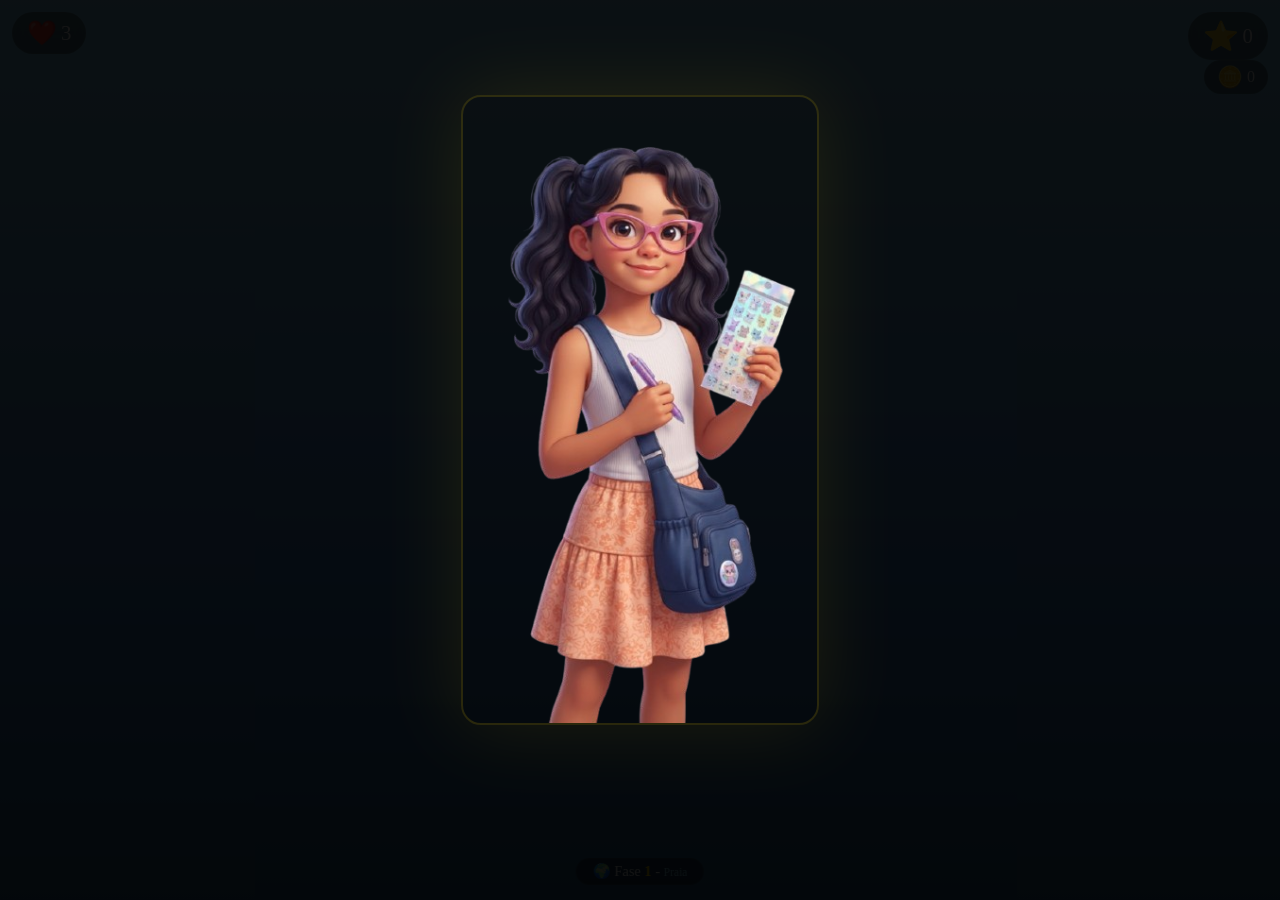
==== commit a70e43a8: "Refactor game cover styles and improve loading Updated styles and functionality for the game cover a" ====
--- a/index.html
+++ b/index.html
@@ -9,7 +9,7 @@
         html, body { width: 100%; height: 100%; overflow: hidden; background: #0a0a1a; touch-action: none; position: fixed; top: 0; left: 0; }
         canvas { display: block; width: 100vw; height: 100vh; background: linear-gradient(180deg, #87CEEB 0%, #4A90D9 60%, #2C5F8A 100%); touch-action: none; cursor: pointer; }
         
-        /* TELA DE CAPA - IMAGEM EM TELA CHEIA */
+        /* TELA DE CAPA */
         #capa {
             position: fixed; top: 0; left: 0; width: 100%; height: 100%;
             background: rgba(0, 0, 0, 0.92);
@@ -17,16 +17,19 @@
             z-index: 200; padding: 20px;
             cursor: pointer;
             animation: fadeIn 0.5s ease;
-            transition: all 0.3s ease;
-        }
-        
-        #capa:hover { background: rgba(0, 0, 0, 0.95); }
+            transition: opacity 0.5s ease;
+        }
+        
+        #capa.hidden {
+            opacity: 0;
+            pointer-events: none;
+        }
         
         @keyframes fadeIn { from { opacity: 0; } to { opacity: 1; } }
         
         .capa-imagem {
             max-width: 90%;
-            max-height: 80vh;
+            max-height: 70vh;
             border-radius: 20px;
             overflow: hidden;
             box-shadow: 0 0 80px rgba(255,215,0,0.1);
@@ -41,7 +44,7 @@
         .capa-imagem img {
             width: 100%;
             height: auto;
-            max-height: 80vh;
+            max-height: 70vh;
             object-fit: contain;
             display: block;
         }
@@ -59,7 +62,6 @@
         
         .capa-placeholder .emoji-big { font-size: 5rem; display: block; margin-bottom: 10px; }
         
-        /* BOTÃO JOGAR - APARECE DEPOIS */
         #btn-jogar {
             margin-top: 20px;
             padding: 15px 50px;
@@ -136,7 +138,7 @@
             position: fixed; top: 0; left: 0; width: 100%; height: 100%;
             background: rgba(0,0,0,0.7); backdrop-filter: blur(5px);
             display: none; flex-direction: column; align-items: center; justify-content: center;
-            z-index: 200; animation: fadeIn 0.5s ease; padding: 20px;
+            z-index: 201; animation: fadeIn 0.5s ease; padding: 20px;
         }
         #celebracao.show { display: flex; }
         #celebracao .emoji-big { font-size: 5rem; animation: float 1.5s ease-in-out infinite; }
@@ -157,8 +159,8 @@
         #celebracao button:active { transform: scale(0.95); }
         
         @media (max-width: 400px) {
-            .capa-imagem { max-height: 60vh; }
-            .capa-imagem img { max-height: 60vh; }
+            .capa-imagem { max-height: 55vh; }
+            .capa-imagem img { max-height: 55vh; }
             #btn-jogar { font-size: 1.2rem; padding: 12px 30px; min-height: 50px; min-width: 160px; }
             .capa-placeholder { font-size: 1.2rem; padding: 20px; }
             .capa-placeholder .emoji-big { font-size: 3rem; }
@@ -174,11 +176,11 @@
 </head>
 <body>
 
-    <!-- TELA DE CAPA - IMAGEM EM TELA CHEIA -->
-    <div id="capa" onclick="mostrarBotaoJogar()">
-        <div class="capa-imagem">
+    <!-- TELA DE CAPA -->
+    <div id="capa">
+        <div class="capa-imagem" onclick="mostrarBotaoJogar()">
             <img src="capa1.png" alt="Capa do Jogo" 
-                 onerror="this.style.display='none'; this.parentElement.innerHTML='<div class=\'capa-placeholder\'><span class=\'emoji-big\'>🌊</span>Toque para começar</div>'">
+                 onerror="this.style.display='none'; this.parentElement.innerHTML='<div class=\'capa-placeholder\' onclick=\'mostrarBotaoJogar()\'><span class=\'emoji-big\'>🌊</span>Toque para começar</div>'">
         </div>
         <button id="btn-jogar" onclick="iniciarJogo()">🎮 Jogar</button>
     </div>
@@ -209,7 +211,7 @@
 
     <script>
         // ============================================================
-        // FUNÇÃO PARA MOSTRAR O BOTÃO JOGAR
+        // FUNÇÕES DA CAPA
         // ============================================================
         function mostrarBotaoJogar() {
             const btn = document.getElementById('btn-jogar');
@@ -1081,51 +1083,57 @@
         }
 
         // ============================================================
-        // INICIAR JOGO
+        // INICIAR JOGO - AGORA CARREGA RÁPIDO!
         // ============================================================
         function iniciarJogo() {
-            // Esconde a tela de capa
-            document.getElementById('capa').style.display = 'none';
+            // Esconde a capa com transição
+            const capa = document.getElementById('capa');
+            capa.classList.add('hidden');
             
-            document.getElementById('gameover').classList.remove('show');
-            document.getElementById('celebracao').classList.remove('show');
-
-            initAudio();
-            pontos = 0;
-            vidas = 3;
-            fase = 1;
-            moedas = 0;
-            frame = 0;
-            estrelas = [];
-            moedasList = [];
-            obstaculos = [];
-            particulas = [];
-            fogos = [];
-            timerEstrelas = 0;
-            timerMoedas = 0;
-            timerObstaculos = 0;
-            celebrando = false;
-            pulosRestantes = 2;
-
-            document.getElementById('pts').textContent = '0';
-            document.getElementById('vidas').textContent = '3';
-            document.getElementById('fase').textContent = '1';
-            document.getElementById('moedas').textContent = '0';
-            document.getElementById('cenarioNome').textContent = CENARIOS[0].nome;
-
-            const chao = H - getChaoAltura();
-            perola.w = 60;
-            perola.h = 75;
-            perola.x = Math.min(80, W * 0.15);
-            perola.y = chao - perola.h;
-            perola.vy = 0;
-            perola.visivel = true;
-            perola.noChao = true;
-
-            iniciarMusica();
-            rodando = true;
-            if (animId) cancelAnimationFrame(animId);
-            loop();
+            // Aguarda a transição e inicia o jogo
+            setTimeout(() => {
+                capa.style.display = 'none';
+                
+                document.getElementById('gameover').classList.remove('show');
+                document.getElementById('celebracao').classList.remove('show');
+
+                initAudio();
+                pontos = 0;
+                vidas = 3;
+                fase = 1;
+                moedas = 0;
+                frame = 0;
+                estrelas = [];
+                moedasList = [];
+                obstaculos = [];
+                particulas = [];
+                fogos = [];
+                timerEstrelas = 0;
+                timerMoedas = 0;
+                timerObstaculos = 0;
+                celebrando = false;
+                pulosRestantes = 2;
+
+                document.getElementById('pts').textContent = '0';
+                document.getElementById('vidas').textContent = '3';
+                document.getElementById('fase').textContent = '1';
+                document.getElementById('moedas').textContent = '0';
+                document.getElementById('cenarioNome').textContent = CENARIOS[0].nome;
+
+                const chao = H - getChaoAltura();
+                perola.w = 60;
+                perola.h = 75;
+                perola.x = Math.min(80, W * 0.15);
+                perola.y = chao - perola.h;
+                perola.vy = 0;
+                perola.visivel = true;
+                perola.noChao = true;
+
+                iniciarMusica();
+                rodando = true;
+                if (animId) cancelAnimationFrame(animId);
+                loop();
+            }, 500);
         }
 
         // ============================================================
@@ -1439,8 +1447,8 @@
         telaInicialLoop();
 
         console.log('🌊 Jogo carregado com sucesso!');
-        console.log('📸 Clique na capa para aparecer o botão Jogar');
-        console.log('🎮 Clique em Jogar para começar!');
+        console.log('📸 Clique na capa → botão Jogar');
+        console.log('🎮 Jogo carrega rapidamente!');
     </script>
 </body>
 </html>
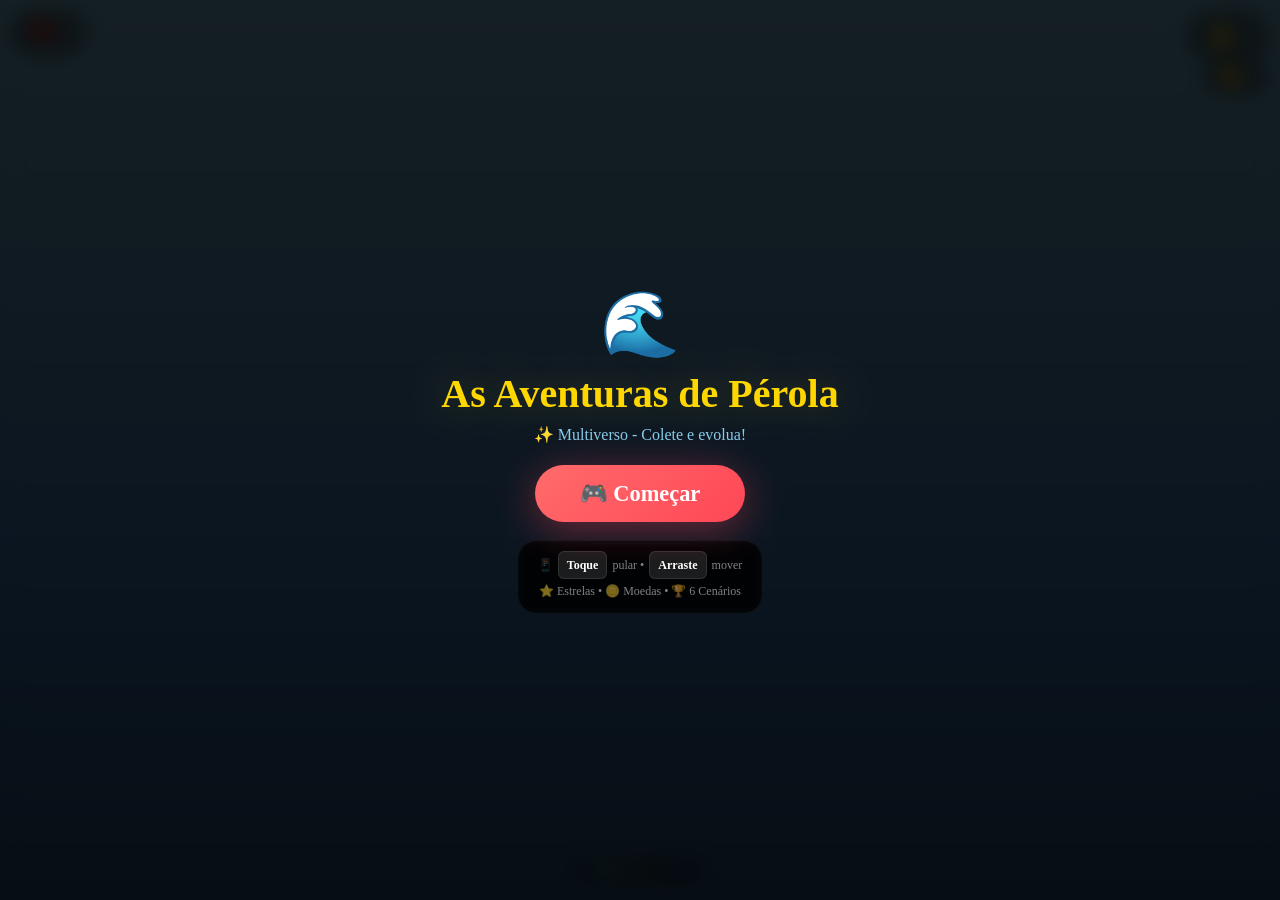
==== commit 7e5ed7da: "Revamp start screen layout and styles Refactor start screen and improve styles for better visibility" ====
--- a/index.html
+++ b/index.html
@@ -9,95 +9,33 @@
         html, body { width: 100%; height: 100%; overflow: hidden; background: #0a0a1a; touch-action: none; position: fixed; top: 0; left: 0; }
         canvas { display: block; width: 100vw; height: 100vh; background: linear-gradient(180deg, #87CEEB 0%, #4A90D9 60%, #2C5F8A 100%); touch-action: none; cursor: pointer; }
         
-        /* TELA DE CAPA */
-        #capa {
+        #start {
             position: fixed; top: 0; left: 0; width: 100%; height: 100%;
-            background: rgba(0, 0, 0, 0.92);
+            background: rgba(0, 0, 0, 0.85); backdrop-filter: blur(10px);
             display: flex; flex-direction: column; align-items: center; justify-content: center;
-            z-index: 200; padding: 20px;
-            cursor: pointer;
-            animation: fadeIn 0.5s ease;
-            transition: opacity 0.5s ease;
-        }
-        
-        #capa.hidden {
-            opacity: 0;
-            pointer-events: none;
-        }
-        
-        @keyframes fadeIn { from { opacity: 0; } to { opacity: 1; } }
-        
-        .capa-imagem {
-            max-width: 90%;
-            max-height: 70vh;
-            border-radius: 20px;
-            overflow: hidden;
-            box-shadow: 0 0 80px rgba(255,215,0,0.1);
-            border: 2px solid rgba(255,215,0,0.15);
-            transition: transform 0.3s ease;
-            cursor: pointer;
-        }
-        
-        .capa-imagem:hover { transform: scale(1.02); }
-        .capa-imagem:active { transform: scale(0.98); }
-        
-        .capa-imagem img {
-            width: 100%;
-            height: auto;
-            max-height: 70vh;
-            object-fit: contain;
-            display: block;
-        }
-        
-        .capa-placeholder {
-            color: rgba(255,255,255,0.5);
-            font-size: 2rem;
-            font-family: 'Comic Sans MS', cursive;
-            padding: 40px;
-            text-align: center;
-            border: 2px dashed rgba(255,255,255,0.1);
-            border-radius: 20px;
-            max-width: 80%;
-        }
-        
-        .capa-placeholder .emoji-big { font-size: 5rem; display: block; margin-bottom: 10px; }
-        
-        #btn-jogar {
-            margin-top: 20px;
-            padding: 15px 50px;
-            font-size: 1.6rem;
-            border: none;
-            border-radius: 50px;
-            background: linear-gradient(135deg, #FF6B6B, #FF4757);
-            color: white;
-            font-weight: bold;
-            cursor: pointer;
-            font-family: 'Comic Sans MS', cursive;
-            transition: all 0.3s ease;
-            box-shadow: 0 8px 40px rgba(255,71,87,0.4);
-            min-height: 60px;
-            min-width: 200px;
-            touch-action: manipulation;
-            animation: pulseBtn 2s ease-in-out infinite;
-            opacity: 0;
-            transform: scale(0.8);
-            transition: all 0.5s cubic-bezier(0.68, -0.55, 0.265, 1.55);
-            pointer-events: none;
-        }
-        
-        #btn-jogar.show {
-            opacity: 1;
-            transform: scale(1);
-            pointer-events: all;
-        }
-        
-        #btn-jogar:hover { transform: scale(1.05); }
-        #btn-jogar:active { transform: scale(0.95); }
-        
-        @keyframes pulseBtn {
-            0%, 100% { box-shadow: 0 8px 40px rgba(255,71,87,0.4); }
-            50% { box-shadow: 0 8px 60px rgba(255,71,87,0.6); }
-        }
+            z-index: 100; padding: 20px; animation: fadeIn 0.5s ease;
+        }
+        @keyframes fadeIn { from { opacity: 0; transform: scale(0.9); } to { opacity: 1; transform: scale(1); } }
+        #start .logo { font-size: 4rem; animation: float 2s ease-in-out infinite; }
+        @keyframes float { 0%, 100% { transform: translateY(0) rotate(-2deg); } 50% { transform: translateY(-15px) rotate(2deg); } }
+        #start h1 { font-size: 2.5rem; color: #FFD700; text-shadow: 0 0 40px rgba(255,215,0,0.3); margin: 8px 0; text-align: center; font-family: 'Comic Sans MS', cursive; }
+        #start .sub { font-size: 1rem; color: #87CEEB; margin-bottom: 15px; text-align: center; font-family: 'Comic Sans MS', cursive; }
+        #start button {
+            padding: 15px 45px; font-size: 1.4rem; border: none; border-radius: 50px;
+            background: linear-gradient(135deg, #FF6B6B, #FF4757); color: white; font-weight: bold;
+            cursor: pointer; font-family: 'Comic Sans MS', cursive; margin: 6px 0;
+            transition: all 0.3s ease; box-shadow: 0 8px 40px rgba(255,71,87,0.4);
+            min-height: 55px; min-width: 180px; touch-action: manipulation;
+        }
+        #start button:hover { transform: scale(1.05); }
+        #start button:active { transform: scale(0.95); }
+        .controls-info {
+            color: rgba(255,255,255,0.5); font-size: 0.75rem; margin-top: 12px; text-align: center; line-height: 2;
+            background: rgba(0,0,0,0.3); padding: 10px 20px; border-radius: 20px; max-width: 320px;
+            font-family: 'Comic Sans MS', cursive; backdrop-filter: blur(5px);
+            border: 1px solid rgba(255,255,255,0.05);
+        }
+        .controls-info .key { display: inline-block; background: rgba(255,255,255,0.1); padding: 1px 8px; border-radius: 6px; font-weight: bold; color: #fff; margin: 0 2px; border: 1px solid rgba(255,255,255,0.1); }
         
         #info { position: fixed; top: 12px; left: 12px; color: white; font-size: 1.3rem; background: rgba(0,0,0,0.4); padding: 6px 14px; border-radius: 25px; z-index: 50; backdrop-filter: blur(8px); font-family: 'Comic Sans MS', cursive; display: flex; align-items: center; gap: 4px; border: 1px solid rgba(255,255,255,0.05); }
         #info .heart { color: #FF4757; font-size: 1.5rem; animation: heartbeat 1.2s ease-in-out infinite; }
@@ -138,7 +76,7 @@
             position: fixed; top: 0; left: 0; width: 100%; height: 100%;
             background: rgba(0,0,0,0.7); backdrop-filter: blur(5px);
             display: none; flex-direction: column; align-items: center; justify-content: center;
-            z-index: 201; animation: fadeIn 0.5s ease; padding: 20px;
+            z-index: 200; animation: fadeIn 0.5s ease; padding: 20px;
         }
         #celebracao.show { display: flex; }
         #celebracao .emoji-big { font-size: 5rem; animation: float 1.5s ease-in-out infinite; }
@@ -159,11 +97,9 @@
         #celebracao button:active { transform: scale(0.95); }
         
         @media (max-width: 400px) {
-            .capa-imagem { max-height: 55vh; }
-            .capa-imagem img { max-height: 55vh; }
-            #btn-jogar { font-size: 1.2rem; padding: 12px 30px; min-height: 50px; min-width: 160px; }
-            .capa-placeholder { font-size: 1.2rem; padding: 20px; }
-            .capa-placeholder .emoji-big { font-size: 3rem; }
+            #start h1 { font-size: 1.8rem; }
+            #start .logo { font-size: 3rem; }
+            #start button { font-size: 1rem; padding: 12px 25px; min-height: 45px; min-width: 140px; }
             #info, #score { font-size: 1rem; padding: 4px 10px; }
             #moedas-display { font-size: 0.8rem; padding: 3px 10px; top: 55px; }
             #gameover { padding: 20px; }
@@ -176,13 +112,15 @@
 </head>
 <body>
 
-    <!-- TELA DE CAPA -->
-    <div id="capa">
-        <div class="capa-imagem" onclick="mostrarBotaoJogar()">
-            <img src="capa1.png" alt="Capa do Jogo" 
-                 onerror="this.style.display='none'; this.parentElement.innerHTML='<div class=\'capa-placeholder\' onclick=\'mostrarBotaoJogar()\'><span class=\'emoji-big\'>🌊</span>Toque para começar</div>'">
+    <div id="start">
+        <div class="logo">🌊</div>
+        <h1>As Aventuras de Pérola</h1>
+        <div class="sub">✨ Multiverso - Colete e evolua!</div>
+        <button onclick="iniciarJogo()">🎮 Começar</button>
+        <div class="controls-info">
+            📱 <span class="key">Toque</span> pular • <span class="key">Arraste</span> mover<br>
+            ⭐ Estrelas • 🪙 Moedas • 🏆 6 Cenários
         </div>
-        <button id="btn-jogar" onclick="iniciarJogo()">🎮 Jogar</button>
     </div>
 
     <div id="info"><span class="heart">❤️</span> <span id="vidas">3</span></div>
@@ -210,14 +148,6 @@
     <canvas id="canvas"></canvas>
 
     <script>
-        // ============================================================
-        // FUNÇÕES DA CAPA
-        // ============================================================
-        function mostrarBotaoJogar() {
-            const btn = document.getElementById('btn-jogar');
-            btn.classList.add('show');
-        }
-
         // ============================================================
         // CANVAS
         // ============================================================
@@ -248,7 +178,7 @@
         });
 
         // ============================================================
-        // ÁUDIO
+        // ÁUDIO - COM SONS!
         // ============================================================
         let audioCtx = null;
         let musicaInterval = null;
@@ -409,7 +339,7 @@
         let celebrando = false;
 
         // ============================================================
-        // PÉROLA
+        // PÉROLA - DESENHADA COM CANVAS
         // ============================================================
         const perola = {
             x: 80,
@@ -462,10 +392,12 @@
                 const cx = this.x + this.w / 2;
                 const cy = this.y + this.h / 2;
 
+                // Sombra
                 ctx.shadowColor = 'rgba(0,0,0,0.15)';
                 ctx.shadowBlur = 15 * s;
                 ctx.shadowOffsetY = 5 * s;
 
+                // Vestido
                 const grad = ctx.createRadialGradient(
                     this.x + 10 * s, this.y + 15 * s, 5 * s,
                     this.x + 20 * s, this.y + 35 * s, 30 * s
@@ -482,6 +414,7 @@
                 ctx.lineWidth = 1.5 * s;
                 ctx.stroke();
 
+                // Laço no vestido
                 ctx.shadowBlur = 5 * s;
                 ctx.fillStyle = '#FF6B8A';
                 ctx.beginPath();
@@ -495,6 +428,7 @@
                 ctx.arc(cx, this.y + 30 * s, 3 * s, 0, Math.PI * 2);
                 ctx.fill();
 
+                // Cabeça
                 ctx.shadowBlur = 8 * s;
                 const raio = 18 * s;
                 const cabecaY = this.y + 18 * s;
@@ -514,6 +448,7 @@
                 ctx.lineWidth = 1.5 * s;
                 ctx.stroke();
 
+                // Cabelo
                 ctx.shadowBlur = 0;
                 ctx.fillStyle = '#8B4513';
                 ctx.beginPath();
@@ -526,6 +461,7 @@
                 ctx.arc(cx, cabecaY - 15 * s, 12 * s, 0, Math.PI * 2);
                 ctx.fill();
 
+                // Rabo de cavalo
                 ctx.beginPath();
                 ctx.ellipse(cx + 12 * s, cabecaY - 5 * s, 5 * s, 10 * s, 0.5, 0, Math.PI * 2);
                 ctx.fill();
@@ -533,6 +469,7 @@
                 ctx.ellipse(cx + 16 * s, cabecaY + 1 * s, 3 * s, 7 * s, 0.7, 0, Math.PI * 2);
                 ctx.fill();
 
+                // Laço no cabelo
                 ctx.fillStyle = '#FF6B6B';
                 ctx.beginPath();
                 ctx.ellipse(cx + 14 * s, cabecaY - 10 * s, 5 * s, 3 * s, 0.5, 0, Math.PI * 2);
@@ -541,6 +478,7 @@
                 ctx.ellipse(cx + 18 * s, cabecaY - 9 * s, 5 * s, 3 * s, -0.3, 0, Math.PI * 2);
                 ctx.fill();
 
+                // Olhos
                 ctx.shadowBlur = 0;
                 ctx.fillStyle = '#FFFFFF';
                 ctx.beginPath();
@@ -566,17 +504,20 @@
                 ctx.arc(cx + 6.5 * s, cabecaY - 1 * s, 1.2 * s, 0, Math.PI * 2);
                 ctx.fill();
 
+                // Boca
                 ctx.beginPath();
                 ctx.arc(cx, cabecaY + 5 * s, 6 * s, 0.1, Math.PI - 0.1);
                 ctx.strokeStyle = '#CC4466';
                 ctx.lineWidth = 1.8 * s;
                 ctx.stroke();
 
+                // Língua
                 ctx.fillStyle = '#FF6B8A';
                 ctx.beginPath();
                 ctx.arc(cx, cabecaY + 7 * s, 2.5 * s, 0, Math.PI);
                 ctx.fill();
 
+                // Bochechas
                 ctx.globalAlpha = 0.2;
                 ctx.fillStyle = '#FF6B6B';
                 ctx.beginPath();
@@ -587,6 +528,7 @@
                 ctx.fill();
                 ctx.globalAlpha = 1;
 
+                // Braços
                 ctx.shadowBlur = 4 * s;
                 ctx.fillStyle = '#F5C4A8';
                 ctx.beginPath();
@@ -596,6 +538,7 @@
                 ctx.ellipse(this.x + this.w - 5 * s, this.y + 32 * s, 4 * s, 8 * s, -0.3, 0, Math.PI * 2);
                 ctx.fill();
 
+                // Mãos
                 ctx.fillStyle = '#F5C4A8';
                 ctx.beginPath();
                 ctx.arc(this.x + 3 * s, this.y + 38 * s, 3 * s, 0, Math.PI * 2);
@@ -604,6 +547,7 @@
                 ctx.arc(this.x + this.w - 3 * s, this.y + 38 * s, 3 * s, 0, Math.PI * 2);
                 ctx.fill();
 
+                // Sapatos
                 ctx.shadowBlur = 0;
                 ctx.fillStyle = '#FF6B6B';
                 ctx.beginPath();
@@ -613,6 +557,7 @@
                 ctx.ellipse(this.x + this.w - 8 * s, this.y + this.h - 2 * s, 7 * s, 4 * s, -0.2, 0, Math.PI * 2);
                 ctx.fill();
 
+                // Meias
                 ctx.fillStyle = '#FFFFFF';
                 ctx.beginPath();
                 ctx.ellipse(this.x + 8 * s, this.y + this.h - 6 * s, 5 * s, 4 * s, 0.2, 0, Math.PI * 2);
@@ -1083,57 +1028,49 @@
         }
 
         // ============================================================
-        // INICIAR JOGO - AGORA CARREGA RÁPIDO!
+        // INICIAR JOGO
         // ============================================================
         function iniciarJogo() {
-            // Esconde a capa com transição
-            const capa = document.getElementById('capa');
-            capa.classList.add('hidden');
-            
-            // Aguarda a transição e inicia o jogo
-            setTimeout(() => {
-                capa.style.display = 'none';
-                
-                document.getElementById('gameover').classList.remove('show');
-                document.getElementById('celebracao').classList.remove('show');
-
-                initAudio();
-                pontos = 0;
-                vidas = 3;
-                fase = 1;
-                moedas = 0;
-                frame = 0;
-                estrelas = [];
-                moedasList = [];
-                obstaculos = [];
-                particulas = [];
-                fogos = [];
-                timerEstrelas = 0;
-                timerMoedas = 0;
-                timerObstaculos = 0;
-                celebrando = false;
-                pulosRestantes = 2;
-
-                document.getElementById('pts').textContent = '0';
-                document.getElementById('vidas').textContent = '3';
-                document.getElementById('fase').textContent = '1';
-                document.getElementById('moedas').textContent = '0';
-                document.getElementById('cenarioNome').textContent = CENARIOS[0].nome;
-
-                const chao = H - getChaoAltura();
-                perola.w = 60;
-                perola.h = 75;
-                perola.x = Math.min(80, W * 0.15);
-                perola.y = chao - perola.h;
-                perola.vy = 0;
-                perola.visivel = true;
-                perola.noChao = true;
-
-                iniciarMusica();
-                rodando = true;
-                if (animId) cancelAnimationFrame(animId);
-                loop();
-            }, 500);
+            document.getElementById('start').style.display = 'none';
+            document.getElementById('gameover').classList.remove('show');
+            document.getElementById('celebracao').classList.remove('show');
+
+            initAudio();
+            pontos = 0;
+            vidas = 3;
+            fase = 1;
+            moedas = 0;
+            frame = 0;
+            estrelas = [];
+            moedasList = [];
+            obstaculos = [];
+            particulas = [];
+            fogos = [];
+            timerEstrelas = 0;
+            timerMoedas = 0;
+            timerObstaculos = 0;
+            celebrando = false;
+            pulosRestantes = 2;
+
+            document.getElementById('pts').textContent = '0';
+            document.getElementById('vidas').textContent = '3';
+            document.getElementById('fase').textContent = '1';
+            document.getElementById('moedas').textContent = '0';
+            document.getElementById('cenarioNome').textContent = CENARIOS[0].nome;
+
+            const chao = H - getChaoAltura();
+            perola.w = 60;
+            perola.h = 75;
+            perola.x = Math.min(80, W * 0.15);
+            perola.y = chao - perola.h;
+            perola.vy = 0;
+            perola.visivel = true;
+            perola.noChao = true;
+
+            iniciarMusica();
+            rodando = true;
+            if (animId) cancelAnimationFrame(animId);
+            loop();
         }
 
         // ============================================================
@@ -1243,6 +1180,7 @@
             const cenario = CENARIOS[(fase - 1) % CENARIOS.length];
             const chao = H - getChaoAltura();
 
+            // Céu
             const g = ctx.createLinearGradient(0, 0, 0, H);
             g.addColorStop(0, cenario.corCeu1);
             g.addColorStop(0.5, cenario.corCeu2);
@@ -1250,6 +1188,7 @@
             ctx.fillStyle = g;
             ctx.fillRect(0, 0, W, H);
 
+            // Elementos do cenário
             if (cenario.elementos) {
                 const fontSize = Math.min(W, H) * 0.04;
                 ctx.font = `${fontSize}px Arial`;
@@ -1264,6 +1203,7 @@
                 ctx.globalAlpha = 1;
             }
 
+            // Sol
             const celestialSize = Math.min(W, H) * 0.05;
             ctx.shadowColor = 'rgba(255,200,50,0.15)';
             ctx.shadowBlur = 30;
@@ -1277,6 +1217,7 @@
             ctx.fill();
             ctx.shadowBlur = 0;
 
+            // Chão
             const gc = ctx.createLinearGradient(0, chao, 0, H);
             gc.addColorStop(0, cenario.corChao1);
             gc.addColorStop(0.3, cenario.corChao2);
@@ -1285,6 +1226,7 @@
             ctx.fillStyle = gc;
             ctx.fillRect(0, chao, W, H - chao);
 
+            // Grama
             ctx.strokeStyle = 'rgba(34,139,34,0.15)';
             ctx.lineWidth = 1.5;
             const grassSpacing = Math.max(6, Math.min(15, W * 0.015));
@@ -1431,7 +1373,7 @@
         perola.noChao = true;
 
         function telaInicialLoop() {
-            if (!rodando && document.getElementById('capa').style.display === 'none') {
+            if (!rodando && document.getElementById('start').style.display !== 'none') {
                 ctx.clearRect(0, 0, W, H);
                 const g = ctx.createLinearGradient(0, 0, 0, H);
                 g.addColorStop(0, '#87CEEB');
@@ -1447,8 +1389,8 @@
         telaInicialLoop();
 
         console.log('🌊 Jogo carregado com sucesso!');
-        console.log('📸 Clique na capa → botão Jogar');
-        console.log('🎮 Jogo carrega rapidamente!');
+        console.log('🎮 Pérola, estrelas, moedas e sons!');
+        console.log('🎵 Música ativada ao iniciar o jogo!');
     </script>
 </body>
 </html>
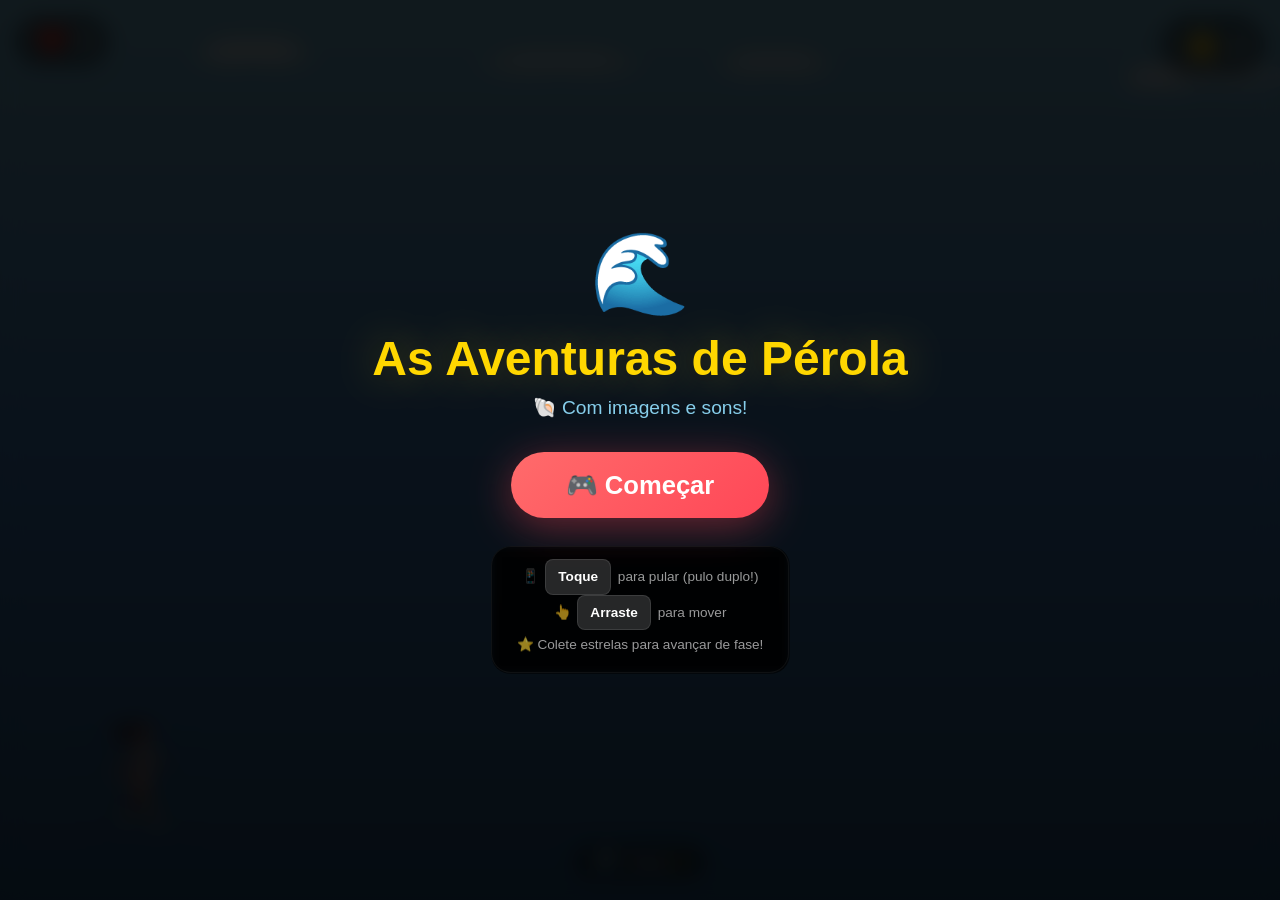
==== commit c5bd409f: "Update fmt.Println message from 'Hello' to 'Goodbye'" ====
--- a/index.html
+++ b/index.html
@@ -5,146 +5,377 @@
     <meta name="viewport" content="width=device-width, initial-scale=1.0, maximum-scale=1.0, user-scalable=no, viewport-fit=cover">
     <title>🌊 As Aventuras de Pérola</title>
     <style>
-        * { margin: 0; padding: 0; box-sizing: border-box; -webkit-touch-callout: none; -webkit-user-select: none; user-select: none; }
-        html, body { width: 100%; height: 100%; overflow: hidden; background: #0a0a1a; touch-action: none; position: fixed; top: 0; left: 0; }
-        canvas { display: block; width: 100vw; height: 100vh; background: linear-gradient(180deg, #87CEEB 0%, #4A90D9 60%, #2C5F8A 100%); touch-action: none; cursor: pointer; }
+        * {
+            margin: 0;
+            padding: 0;
+            box-sizing: border-box;
+            -webkit-touch-callout: none;
+            -webkit-user-select: none;
+            user-select: none;
+        }
+        
+        html, body {
+            width: 100%;
+            height: 100%;
+            overflow: hidden;
+            background: #0a0a1a;
+            touch-action: none;
+            position: fixed;
+            top: 0;
+            left: 0;
+        }
+        
+        canvas {
+            display: block;
+            width: 100vw;
+            height: 100vh;
+            background: linear-gradient(180deg, #87CEEB 0%, #4A90D9 50%, #2C5F8A 100%);
+            touch-action: none;
+            cursor: pointer;
+        }
         
         #start {
-            position: fixed; top: 0; left: 0; width: 100%; height: 100%;
-            background: rgba(0, 0, 0, 0.85); backdrop-filter: blur(10px);
-            display: flex; flex-direction: column; align-items: center; justify-content: center;
-            z-index: 100; padding: 20px; animation: fadeIn 0.5s ease;
-        }
-        @keyframes fadeIn { from { opacity: 0; transform: scale(0.9); } to { opacity: 1; transform: scale(1); } }
-        #start .logo { font-size: 4rem; animation: float 2s ease-in-out infinite; }
-        @keyframes float { 0%, 100% { transform: translateY(0) rotate(-2deg); } 50% { transform: translateY(-15px) rotate(2deg); } }
-        #start h1 { font-size: 2.5rem; color: #FFD700; text-shadow: 0 0 40px rgba(255,215,0,0.3); margin: 8px 0; text-align: center; font-family: 'Comic Sans MS', cursive; }
-        #start .sub { font-size: 1rem; color: #87CEEB; margin-bottom: 15px; text-align: center; font-family: 'Comic Sans MS', cursive; }
+            position: fixed;
+            top: 0;
+            left: 0;
+            width: 100%;
+            height: 100%;
+            background: rgba(0, 0, 0, 0.88);
+            backdrop-filter: blur(10px);
+            -webkit-backdrop-filter: blur(10px);
+            display: flex;
+            flex-direction: column;
+            align-items: center;
+            justify-content: center;
+            z-index: 100;
+            padding: 20px;
+            animation: fadeIn 0.5s ease;
+        }
+        
+        @keyframes fadeIn {
+            from { opacity: 0; transform: scale(0.9); }
+            to { opacity: 1; transform: scale(1); }
+        }
+        
+        #start .logo { font-size: 5rem; animation: float 2s ease-in-out infinite; }
+        @keyframes float {
+            0%, 100% { transform: translateY(0) rotate(-2deg); }
+            50% { transform: translateY(-20px) rotate(2deg); }
+        }
+        
+        #start h1 {
+            font-size: 3rem;
+            color: #FFD700;
+            text-shadow: 0 0 40px rgba(255, 215, 0, 0.3);
+            margin: 10px 0;
+            text-align: center;
+            font-family: 'Comic Sans MS', cursive, sans-serif;
+        }
+        
+        #start .sub {
+            font-size: 1.2rem;
+            color: #87CEEB;
+            margin-bottom: 25px;
+            text-align: center;
+            font-family: 'Comic Sans MS', cursive, sans-serif;
+        }
+        
         #start button {
-            padding: 15px 45px; font-size: 1.4rem; border: none; border-radius: 50px;
-            background: linear-gradient(135deg, #FF6B6B, #FF4757); color: white; font-weight: bold;
-            cursor: pointer; font-family: 'Comic Sans MS', cursive; margin: 6px 0;
-            transition: all 0.3s ease; box-shadow: 0 8px 40px rgba(255,71,87,0.4);
-            min-height: 55px; min-width: 180px; touch-action: manipulation;
-        }
+            padding: 18px 55px;
+            font-size: 1.6rem;
+            border: none;
+            border-radius: 50px;
+            background: linear-gradient(135deg, #FF6B6B, #FF4757);
+            color: white;
+            font-weight: bold;
+            cursor: pointer;
+            font-family: 'Comic Sans MS', cursive, sans-serif;
+            margin: 8px 0;
+            transition: all 0.3s ease;
+            box-shadow: 0 8px 40px rgba(255, 71, 87, 0.4);
+            min-height: 65px;
+            min-width: 220px;
+            touch-action: manipulation;
+        }
+        
         #start button:hover { transform: scale(1.05); }
         #start button:active { transform: scale(0.95); }
+        
         .controls-info {
-            color: rgba(255,255,255,0.5); font-size: 0.75rem; margin-top: 12px; text-align: center; line-height: 2;
-            background: rgba(0,0,0,0.3); padding: 10px 20px; border-radius: 20px; max-width: 320px;
-            font-family: 'Comic Sans MS', cursive; backdrop-filter: blur(5px);
+            color: rgba(255, 255, 255, 0.6);
+            font-size: 0.85rem;
+            margin-top: 20px;
+            text-align: center;
+            line-height: 2.2;
+            background: rgba(0, 0, 0, 0.3);
+            padding: 12px 25px;
+            border-radius: 20px;
+            max-width: 350px;
+            font-family: 'Comic Sans MS', cursive, sans-serif;
+            backdrop-filter: blur(5px);
             border: 1px solid rgba(255,255,255,0.05);
         }
-        .controls-info .key { display: inline-block; background: rgba(255,255,255,0.1); padding: 1px 8px; border-radius: 6px; font-weight: bold; color: #fff; margin: 0 2px; border: 1px solid rgba(255,255,255,0.1); }
-        
-        #info { position: fixed; top: 12px; left: 12px; color: white; font-size: 1.3rem; background: rgba(0,0,0,0.4); padding: 6px 14px; border-radius: 25px; z-index: 50; backdrop-filter: blur(8px); font-family: 'Comic Sans MS', cursive; display: flex; align-items: center; gap: 4px; border: 1px solid rgba(255,255,255,0.05); }
-        #info .heart { color: #FF4757; font-size: 1.5rem; animation: heartbeat 1.2s ease-in-out infinite; }
-        @keyframes heartbeat { 0%, 100% { transform: scale(1); } 50% { transform: scale(1.15); } }
-        
-        #score { position: fixed; top: 12px; right: 12px; color: white; font-size: 1.3rem; background: rgba(0,0,0,0.4); padding: 6px 14px; border-radius: 25px; z-index: 50; backdrop-filter: blur(8px); font-family: 'Comic Sans MS', cursive; display: flex; align-items: center; gap: 4px; border: 1px solid rgba(255,255,255,0.05); }
-        #score .star-icon { color: #FFD700; font-size: 1.8rem; animation: spinStar 4s linear infinite; }
-        @keyframes spinStar { 0% { transform: rotate(0deg) scale(1); } 50% { transform: rotate(180deg) scale(1.1); } 100% { transform: rotate(360deg) scale(1); } }
-        
-        #moedas-display { position: fixed; top: 60px; right: 12px; color: white; font-size: 1rem; background: rgba(0,0,0,0.4); padding: 4px 12px; border-radius: 20px; z-index: 50; backdrop-filter: blur(8px); font-family: 'Comic Sans MS', cursive; border: 1px solid rgba(255,255,255,0.05); display: flex; align-items: center; gap: 4px; }
-        #moedas-display .moeda-icon { color: #FFD700; font-size: 1.3rem; }
-        
-        #fase-display { position: fixed; bottom: 15px; left: 50%; transform: translateX(-50%); color: white; font-size: 0.9rem; background: rgba(0,0,0,0.4); padding: 4px 16px; border-radius: 20px; z-index: 50; backdrop-filter: blur(5px); font-family: 'Comic Sans MS', cursive; border: 1px solid rgba(255,255,255,0.05); text-align: center; white-space: nowrap; }
-        #fase-display .fase-num { color: #FFD700; font-weight: bold; }
-        #fase-display .cenario-nome { color: #87CEEB; font-size: 0.8em; }
+        
+        .controls-info .key {
+            display: inline-block;
+            background: rgba(255, 255, 255, 0.15);
+            padding: 2px 12px;
+            border-radius: 8px;
+            font-weight: bold;
+            color: #fff;
+            margin: 0 3px;
+            border: 1px solid rgba(255, 255, 255, 0.1);
+        }
+        
+        #info {
+            position: fixed;
+            top: 15px;
+            left: 15px;
+            color: white;
+            font-size: 1.6rem;
+            background: rgba(0, 0, 0, 0.4);
+            padding: 8px 18px;
+            border-radius: 30px;
+            z-index: 50;
+            backdrop-filter: blur(8px);
+            -webkit-backdrop-filter: blur(8px);
+            font-family: 'Comic Sans MS', cursive, sans-serif;
+            display: flex;
+            align-items: center;
+            gap: 6px;
+            border: 1px solid rgba(255,255,255,0.05);
+        }
+        
+        #info .heart {
+            color: #FF4757;
+            font-size: 1.8rem;
+            animation: heartbeat 1.2s ease-in-out infinite;
+        }
+        
+        @keyframes heartbeat {
+            0%, 100% { transform: scale(1); }
+            50% { transform: scale(1.15); }
+        }
+        
+        #score {
+            position: fixed;
+            top: 15px;
+            right: 15px;
+            color: white;
+            font-size: 1.6rem;
+            background: rgba(0, 0, 0, 0.4);
+            padding: 8px 18px;
+            border-radius: 30px;
+            z-index: 50;
+            backdrop-filter: blur(8px);
+            -webkit-backdrop-filter: blur(8px);
+            font-family: 'Comic Sans MS', cursive, sans-serif;
+            display: flex;
+            align-items: center;
+            gap: 8px;
+            border: 1px solid rgba(255,255,255,0.05);
+        }
+        
+        #score .star-icon {
+            color: #FFD700;
+            font-size: 2.2rem;
+            animation: spinStar 4s linear infinite;
+        }
+        
+        @keyframes spinStar {
+            0% { transform: rotate(0deg) scale(1); }
+            50% { transform: rotate(180deg) scale(1.1); }
+            100% { transform: rotate(360deg) scale(1); }
+        }
+        
+        #fase-display {
+            position: fixed;
+            bottom: 20px;
+            left: 50%;
+            transform: translateX(-50%);
+            color: white;
+            font-size: 1.2rem;
+            background: rgba(0, 0, 0, 0.4);
+            padding: 6px 20px;
+            border-radius: 20px;
+            z-index: 50;
+            backdrop-filter: blur(5px);
+            font-family: 'Comic Sans MS', cursive, sans-serif;
+            border: 1px solid rgba(255,255,255,0.05);
+            text-align: center;
+        }
+        
+        #fase-display .fase-num {
+            color: #FFD700;
+            font-weight: bold;
+        }
         
         #gameover {
-            position: fixed; top: 50%; left: 50%; transform: translate(-50%, -50%) scale(0);
-            background: rgba(0,0,0,0.92); padding: 30px 25px; border-radius: 30px; text-align: center;
-            border: 3px solid #FFD700; z-index: 100; transition: transform 0.5s cubic-bezier(0.68,-0.55,0.265,1.55);
-            width: 85%; max-width: 350px; backdrop-filter: blur(30px); box-shadow: 0 0 80px rgba(255,215,0,0.15);
-        }
+            position: fixed;
+            top: 50%;
+            left: 50%;
+            transform: translate(-50%, -50%) scale(0);
+            background: rgba(0, 0, 0, 0.92);
+            padding: 35px 30px;
+            border-radius: 35px;
+            text-align: center;
+            border: 4px solid #FFD700;
+            z-index: 100;
+            transition: transform 0.5s cubic-bezier(0.68, -0.55, 0.265, 1.55);
+            width: 85%;
+            max-width: 380px;
+            backdrop-filter: blur(30px);
+            -webkit-backdrop-filter: blur(30px);
+            box-shadow: 0 0 80px rgba(255, 215, 0, 0.15);
+        }
+        
         #gameover.show { transform: translate(-50%, -50%) scale(1); }
-        #gameover .emoji { font-size: 3.5rem; display: block; animation: float 2s ease-in-out infinite; }
-        #gameover h1 { color: #FFD700; font-size: 2rem; margin: 6px 0; font-family: 'Comic Sans MS', cursive; }
-        #gameover .fscore { color: #87CEEB; font-size: 1.1rem; margin: 8px 0; font-family: 'Comic Sans MS', cursive; }
-        #gameover .fscore span { color: #FFD700; font-size: 1.8rem; }
+        #gameover .emoji { font-size: 4rem; display: block; animation: float 2s ease-in-out infinite; }
+        #gameover h1 { color: #FFD700; font-size: 2.5rem; margin: 10px 0; font-family: 'Comic Sans MS', cursive, sans-serif; }
+        #gameover .fscore { color: #87CEEB; font-size: 1.4rem; margin: 15px 0; font-family: 'Comic Sans MS', cursive, sans-serif; }
+        #gameover .fscore span { color: #FFD700; font-size: 2.5rem; }
         #gameover button {
-            padding: 12px 35px; font-size: 1.1rem; border: none; border-radius: 25px;
-            background: linear-gradient(135deg, #FFD700, #FFA500); color: #000; font-weight: bold;
-            cursor: pointer; font-family: 'Comic Sans MS', cursive; transition: all 0.3s ease;
-            min-height: 45px; min-width: 140px; touch-action: manipulation; box-shadow: 0 8px 40px rgba(255,215,0,0.3);
+            padding: 15px 40px;
+            font-size: 1.3rem;
+            border: none;
+            border-radius: 30px;
+            background: linear-gradient(135deg, #FFD700, #FFA500);
+            color: #000;
+            font-weight: bold;
+            cursor: pointer;
+            font-family: 'Comic Sans MS', cursive, sans-serif;
+            transition: all 0.3s ease;
+            min-height: 55px;
+            min-width: 160px;
+            touch-action: manipulation;
+            box-shadow: 0 8px 40px rgba(255, 215, 0, 0.3);
         }
         #gameover button:hover { transform: scale(1.05); }
         #gameover button:active { transform: scale(0.95); }
         
         #celebracao {
-            position: fixed; top: 0; left: 0; width: 100%; height: 100%;
-            background: rgba(0,0,0,0.7); backdrop-filter: blur(5px);
-            display: none; flex-direction: column; align-items: center; justify-content: center;
-            z-index: 200; animation: fadeIn 0.5s ease; padding: 20px;
-        }
+            position: fixed;
+            top: 0;
+            left: 0;
+            width: 100%;
+            height: 100%;
+            background: rgba(0, 0, 0, 0.7);
+            backdrop-filter: blur(5px);
+            display: none;
+            flex-direction: column;
+            align-items: center;
+            justify-content: center;
+            z-index: 200;
+            animation: fadeIn 0.5s ease;
+        }
+        
         #celebracao.show { display: flex; }
-        #celebracao .emoji-big { font-size: 5rem; animation: float 1.5s ease-in-out infinite; }
-        #celebracao h1 { font-size: 2.8rem; color: #FFD700; text-shadow: 0 0 60px rgba(255,215,0,0.3); margin: 10px 0; font-family: 'Comic Sans MS', cursive; text-align: center; }
-        #celebracao .sub { font-size: 1.2rem; color: #87CEEB; font-family: 'Comic Sans MS', cursive; text-align: center; }
-        #celebracao .premios { display: flex; gap: 15px; margin: 10px 0; flex-wrap: wrap; justify-content: center; }
-        #celebracao .premio-item { background: rgba(255,255,255,0.05); padding: 8px 16px; border-radius: 12px; border: 1px solid rgba(255,215,0,0.2); text-align: center; }
-        #celebracao .premio-item .icone { font-size: 2.5rem; display: block; }
-        #celebracao .premio-item .nome { font-size: 0.7rem; color: #aaa; margin-top: 2px; }
+        
+        #celebracao .emoji-big {
+            font-size: 6rem;
+            animation: float 1.5s ease-in-out infinite;
+        }
+        
+        #celebracao h1 {
+            font-size: 3.5rem;
+            color: #FFD700;
+            text-shadow: 0 0 60px rgba(255, 215, 0, 0.3);
+            margin: 15px 0;
+            font-family: 'Comic Sans MS', cursive, sans-serif;
+        }
+        
+        #celebracao .sub {
+            font-size: 1.5rem;
+            color: #87CEEB;
+            font-family: 'Comic Sans MS', cursive, sans-serif;
+        }
+        
         #celebracao button {
-            padding: 15px 40px; font-size: 1.2rem; border: none; border-radius: 25px;
-            background: linear-gradient(135deg, #FFD700, #FFA500); color: #000; font-weight: bold;
-            cursor: pointer; font-family: 'Comic Sans MS', cursive; margin-top: 10px;
-            transition: all 0.3s ease; box-shadow: 0 8px 40px rgba(255,215,0,0.3);
-            touch-action: manipulation;
-        }
+            padding: 18px 50px;
+            font-size: 1.5rem;
+            border: none;
+            border-radius: 30px;
+            background: linear-gradient(135deg, #FFD700, #FFA500);
+            color: #000;
+            font-weight: bold;
+            cursor: pointer;
+            font-family: 'Comic Sans MS', cursive, sans-serif;
+            margin-top: 20px;
+            transition: all 0.3s ease;
+            box-shadow: 0 8px 40px rgba(255, 215, 0, 0.3);
+        }
+        
         #celebracao button:hover { transform: scale(1.05); }
-        #celebracao button:active { transform: scale(0.95); }
         
         @media (max-width: 400px) {
+            #start h1 { font-size: 2.2rem; }
+            #start .logo { font-size: 3.5rem; }
+            #start button { font-size: 1.2rem; padding: 14px 30px; min-height: 50px; min-width: 160px; }
+            #info, #score { font-size: 1.1rem; padding: 5px 12px; top: 10px; }
+            #info .heart { font-size: 1.3rem; }
+            #score .star-icon { font-size: 1.5rem; }
+            #gameover { padding: 25px 20px; width: 92%; }
+            #gameover h1 { font-size: 1.8rem; }
+            #gameover .fscore { font-size: 1.1rem; }
+            #fase-display { font-size: 0.9rem; padding: 4px 14px; bottom: 10px; }
+            #celebracao h1 { font-size: 2.5rem; }
+            #celebracao .emoji-big { font-size: 4rem; }
+        }
+        
+        @media (orientation: landscape) and (max-height: 500px) {
             #start h1 { font-size: 1.8rem; }
-            #start .logo { font-size: 3rem; }
-            #start button { font-size: 1rem; padding: 12px 25px; min-height: 45px; min-width: 140px; }
-            #info, #score { font-size: 1rem; padding: 4px 10px; }
-            #moedas-display { font-size: 0.8rem; padding: 3px 10px; top: 55px; }
-            #gameover { padding: 20px; }
-            #gameover h1 { font-size: 1.6rem; }
-            #fase-display { font-size: 0.7rem; padding: 3px 12px; }
+            #start .logo { font-size: 2.5rem; }
+            #start button { font-size: 1rem; padding: 10px 25px; min-height: 40px; min-width: 120px; }
+            .controls-info { font-size: 0.65rem; padding: 8px 15px; }
+            #info, #score { font-size: 0.9rem; padding: 4px 10px; top: 8px; }
+            #fase-display { font-size: 0.7rem; padding: 3px 10px; bottom: 5px; }
+            #gameover { padding: 15px 20px; }
+            #gameover h1 { font-size: 1.5rem; }
+            #gameover .fscore { font-size: 1rem; }
             #celebracao h1 { font-size: 2rem; }
-            #celebracao .emoji-big { font-size: 3.5rem; }
+            #celebracao .emoji-big { font-size: 3rem; }
         }
     </style>
 </head>
 <body>
 
+    <!-- TELA INICIAL -->
     <div id="start">
         <div class="logo">🌊</div>
         <h1>As Aventuras de Pérola</h1>
-        <div class="sub">✨ Multiverso - Colete e evolua!</div>
+        <div class="sub">🐚 Com imagens e sons!</div>
         <button onclick="iniciarJogo()">🎮 Começar</button>
         <div class="controls-info">
-            📱 <span class="key">Toque</span> pular • <span class="key">Arraste</span> mover<br>
-            ⭐ Estrelas • 🪙 Moedas • 🏆 6 Cenários
+            📱 <span class="key">Toque</span> para pular (pulo duplo!)<br>
+            👆 <span class="key">Arraste</span> para mover<br>
+            ⭐ Colete estrelas para avançar de fase!
         </div>
     </div>
 
+    <!-- UI -->
     <div id="info"><span class="heart">❤️</span> <span id="vidas">3</span></div>
     <div id="score"><span class="star-icon">⭐</span> <span id="pts">0</span></div>
-    <div id="moedas-display"><span class="moeda-icon">🪙</span> <span id="moedas">0</span></div>
-    <div id="fase-display">🌍 Fase <span class="fase-num" id="fase">1</span> - <span class="cenario-nome" id="cenarioNome">Praia</span></div>
-
+    <div id="fase-display">🌊 Fase <span class="fase-num" id="fase">1</span></div>
+
+    <!-- GAME OVER -->
     <div id="gameover">
         <span class="emoji">💫</span>
         <h1>Fim de Jogo!</h1>
         <div class="fscore">⭐ Estrelas: <span id="final">0</span></div>
-        <div class="fscore">🪙 Moedas: <span id="final-moedas">0</span></div>
         <div class="fscore">🏆 Fase: <span id="final-fase">1</span></div>
         <button onclick="reiniciar()">🔄 Jogar Novamente</button>
     </div>
 
+    <!-- CELEBRAÇÃO -->
     <div id="celebracao">
         <span class="emoji-big">🎉</span>
         <h1>Parabéns!</h1>
         <div class="sub">⭐ Você passou de fase!</div>
-        <div class="premios" id="premiosContainer"></div>
+        <div class="sub" style="font-size:1.2rem; margin-top:5px;">Fase <span id="nova-fase">2</span> desbloqueada!</div>
         <button onclick="proximaFase()">🚀 Próxima Fase</button>
     </div>
 
+    <!-- CANVAS -->
     <canvas id="canvas"></canvas>
 
     <script>
@@ -158,215 +389,202 @@
         function redimensionar() {
             W = canvas.width = window.innerWidth;
             H = canvas.height = window.innerHeight;
-            if (perola) {
-                const chao = getChaoAltura();
-                if (perola.y + perola.h > H - chao) {
-                    perola.y = H - chao - perola.h;
-                }
-                if (perola.x + perola.w > W) perola.x = W - perola.w;
-            }
         }
         redimensionar();
-
-        function getChaoAltura() {
-            return Math.max(130, Math.min(190, H * 0.25));
-        }
-
         window.addEventListener('resize', redimensionar);
         window.addEventListener('orientationchange', () => {
             setTimeout(redimensionar, 300);
         });
 
         // ============================================================
-        // ÁUDIO - COM SONS!
-        // ============================================================
+        // ÁUDIO - Sistema de Sons
+        // ============================================================
+        const AudioContext = window.AudioContext || window.webkitAudioContext;
         let audioCtx = null;
-        let musicaInterval = null;
-        let oscAtual = null;
 
         function initAudio() {
             if (!audioCtx) {
-                try {
-                    audioCtx = new(window.AudioContext || window.webkitAudioContext)();
-                } catch (e) {}
-            }
-        }
-
-        function tocarSom(tipo) {
+                audioCtx = new AudioContext();
+            }
+        }
+
+        // Carrega os arquivos de áudio
+        const sons = {
+            coletar: new Audio('./Somdecoletar.mp3'),
+            perder: new Audio('./somdeperdeu.mp3'),
+            fogo: new Audio('./fogo.mp3'),
+            musica: new Audio('./musica.mp3')
+        };
+
+        sons.musica.loop = true;
+        sons.musica.volume = 0.5;
+
+        function tocarSom(nome) {
             try {
-                initAudio();
-                if (!audioCtx) return;
-                const osc = audioCtx.createOscillator();
-                const gain = audioCtx.createGain();
-                osc.connect(gain);
-                gain.connect(audioCtx.destination);
-                const now = audioCtx.currentTime;
-
-                if (tipo === 'coletar') {
-                    osc.frequency.setValueAtTime(880, now);
-                    osc.frequency.exponentialRampToValueAtTime(1320, now + 0.1);
-                    gain.gain.setValueAtTime(0.12, now);
-                    gain.gain.exponentialRampToValueAtTime(0.001, now + 0.15);
-                    osc.start(now);
-                    osc.stop(now + 0.15);
-                } else if (tipo === 'moeda') {
-                    osc.frequency.setValueAtTime(660, now);
-                    osc.frequency.exponentialRampToValueAtTime(990, now + 0.08);
-                    osc.frequency.exponentialRampToValueAtTime(1320, now + 0.16);
-                    gain.gain.setValueAtTime(0.1, now);
-                    gain.gain.exponentialRampToValueAtTime(0.001, now + 0.2);
-                    osc.start(now);
-                    osc.stop(now + 0.2);
-                } else if (tipo === 'perder') {
-                    osc.frequency.setValueAtTime(440, now);
-                    osc.frequency.exponentialRampToValueAtTime(220, now + 0.3);
-                    gain.gain.setValueAtTime(0.12, now);
-                    gain.gain.exponentialRampToValueAtTime(0.001, now + 0.35);
-                    osc.start(now);
-                    osc.stop(now + 0.35);
-                } else if (tipo === 'fogo') {
-                    for (let i = 0; i < 3; i++) {
-                        const o = audioCtx.createOscillator();
-                        const g = audioCtx.createGain();
-                        o.connect(g);
-                        g.connect(audioCtx.destination);
-                        const t = now + i * 0.15;
-                        o.frequency.setValueAtTime(400 + Math.random() * 400, t);
-                        o.frequency.exponentialRampToValueAtTime(800 + Math.random() * 400, t + 0.3);
-                        g.gain.setValueAtTime(0.06, t);
-                        g.gain.exponentialRampToValueAtTime(0.001, t + 0.35);
-                        o.start(t);
-                        o.stop(t + 0.35);
-                    }
-                }
+                const som = sons[nome];
+                if (som) {
+                    som.currentTime = 0;
+                    som.play().catch(e => console.log('Erro ao tocar som:', e));
+                }
+            } catch (e) {
+                console.log('Erro ao tocar som:', e);
+            }
+        }
+
+        function pararMusica() {
+            try {
+                sons.musica.pause();
+                sons.musica.currentTime = 0;
             } catch (e) {}
         }
 
         function iniciarMusica() {
             try {
-                initAudio();
-                if (!audioCtx) return;
-                pararMusica();
-
-                const notas = [523, 587, 659, 784, 880, 988, 1047];
-                let i = 0;
-                const tocarNota = () => {
-                    if (!rodando) { clearInterval(musicaInterval); return; }
-                    try {
-                        if (oscAtual) {
-                            oscAtual.stop();
-                            oscAtual.disconnect();
-                        }
-                        oscAtual = audioCtx.createOscillator();
-                        const gain = audioCtx.createGain();
-                        oscAtual.connect(gain);
-                        gain.connect(audioCtx.destination);
-                        gain.gain.value = 0.05;
-                        oscAtual.frequency.value = notas[i];
-                        oscAtual.type = 'sine';
-                        oscAtual.start();
-                        setTimeout(() => {
-                            try { if (oscAtual) { oscAtual.stop();
-                                    oscAtual.disconnect(); } } catch (e) {}
-                        }, 350);
-                        i = (i + 1) % notas.length;
-                    } catch (e) {}
-                };
-                tocarNota();
-                musicaInterval = setInterval(tocarNota, 400);
+                sons.musica.currentTime = 0;
+                sons.musica.play().catch(e => console.log('Erro ao tocar música:', e));
             } catch (e) {}
         }
 
-        function pararMusica() {
-            try {
-                if (musicaInterval) { clearInterval(musicaInterval);
-                    musicaInterval = null; }
-                if (oscAtual) { oscAtual.stop();
-                    oscAtual.disconnect();
-                    oscAtual = null; }
-            } catch (e) {}
-        }
-
-        // ============================================================
-        // CENÁRIOS
-        // ============================================================
-        const CENARIOS = [
-            { id: 0, nome: '🏖️ Praia', corCeu1: '#87CEEB', corCeu2: '#4A90D9', corChao1: '#F4A460', corChao2: '#D2691E', elementos: ['🌴', '⛱️', '🏄'] },
-            { id: 1, nome: '🌲 Floresta', corCeu1: '#90EE90', corCeu2: '#228B22', corChao1: '#8B4513', corChao2: '#654321', elementos: ['🌳', '🍄', '🦋'] },
-            { id: 2, nome: '🏔️ Montanha', corCeu1: '#87CEEB', corCeu2: '#4682B4', corChao1: '#8B8682', corChao2: '#696969', elementos: ['⛰️', '🌨️', '🏔️'] },
-            { id: 3, nome: '🌃 Cidade', corCeu1: '#2C3E50', corCeu2: '#1a1a2e', corChao1: '#4a4a4a', corChao2: '#2d2d2d', elementos: ['🏙️', '🚗', '🌃'] },
-            { id: 4, nome: '🌺 Jardim', corCeu1: '#FFB6C1', corCeu2: '#FF69B4', corChao1: '#98FB98', corChao2: '#228B22', elementos: ['🌸', '🌷', '🌻'] },
-            { id: 5, nome: '🌊 Fundo do Mar', corCeu1: '#006994', corCeu2: '#003366', corChao1: '#2E8B57', corChao2: '#1a4a2a', elementos: ['🐠', '🐙', '🪸'] }
-        ];
-
-        // ============================================================
-        // PREMIOS
-        // ============================================================
-        const PREMIOS = [
-            { fase: 1, icone: '👗', nome: 'Vestido de Praia' },
-            { fase: 2, icone: '👒', nome: 'Chapéu de Sol' },
-            { fase: 3, icone: '👑', nome: 'Coroa de Flores' },
-            { fase: 4, icone: '🧥', nome: 'Casaco de Inverno' },
-            { fase: 5, icone: '👠', nome: 'Sapatos Mágicos' },
-            { fase: 6, icone: '🪄', nome: 'Varinha Mágica' },
-            { fase: 7, icone: '🌟', nome: 'Capa de Estrelas' },
-            { fase: 8, icone: '🌈', nome: 'Arco-Íris' },
-            { fase: 9, icone: '💎', nome: 'Colar de Diamantes' },
-            { fase: 10, icone: '👸', nome: 'Traje Real' }
-        ];
-
-        // ============================================================
-        // JOGO
+        // ============================================================
+        // CARREGAR IMAGENS DA PÉROLA - TAMANHO AUMENTADO
+        // ============================================================
+        const PASTA_IMAGENS = './';
+        
+        const imagens = {
+            pulando: new Image(),
+            andando: new Image(),
+            correndoesquerda: new Image(),
+            passolargo: new Image(),
+            escalando1: new Image(),
+            correndodireita: new Image(),
+            acelerando: new Image()
+        };
+
+        // 🔥 AUMENTEI AINDA MAIS O TAMANHO DA PÉROLA!
+        const TAMANHO_PEROLA = {
+            largura: 120,   // ANTES: 90 → AGORA: 120 (33% maior)
+            altura: 145     // ANTES: 110 → AGORA: 145 (32% maior)
+        };
+
+        const CONFIG_IMAGENS = {
+            pulando: { src: PASTA_IMAGENS + 'pulando.png', largura: TAMANHO_PEROLA.largura, altura: TAMANHO_PEROLA.altura },
+            andando: { src: PASTA_IMAGENS + 'andando.png', largura: TAMANHO_PEROLA.largura, altura: TAMANHO_PEROLA.altura },
+            correndoesquerda: { src: PASTA_IMAGENS + 'correndoesquerda.png', largura: TAMANHO_PEROLA.largura, altura: TAMANHO_PEROLA.altura },
+            passolargo: { src: PASTA_IMAGENS + 'passolargo.png', largura: TAMANHO_PEROLA.largura, altura: TAMANHO_PEROLA.altura },
+            escalando1: { src: PASTA_IMAGENS + 'escalando1.png', largura: TAMANHO_PEROLA.largura, altura: TAMANHO_PEROLA.altura },
+            correndodireita: { src: PASTA_IMAGENS + 'correndodireita.png', largura: TAMANHO_PEROLA.largura, altura: TAMANHO_PEROLA.altura },
+            acelerando: { src: PASTA_IMAGENS + 'acelerando.png', largura: TAMANHO_PEROLA.largura, altura: TAMANHO_PEROLA.altura }
+        };
+
+        let imagensCarregadas = 0;
+        const totalImagens = Object.keys(imagens).length;
+
+        for (const [nome, img] of Object.entries(imagens)) {
+            const config = CONFIG_IMAGENS[nome];
+            img.src = config.src;
+            img.onload = () => {
+                imagensCarregadas++;
+                if (imagensCarregadas >= totalImagens) {
+                    console.log('🎉 Todas as imagens carregadas!');
+                    console.log('📏 Tamanho da Pérola:', TAMANHO_PEROLA.largura + 'x' + TAMANHO_PEROLA.altura);
+                }
+            };
+            img.onerror = () => {
+                console.warn(`⚠️ Erro ao carregar "${nome}" - usando fallback`);
+                imagensCarregadas++;
+                criarFallback(nome);
+            };
+        }
+
+        function criarFallback(nome) {
+            const canvasTemp = document.createElement('canvas');
+            canvasTemp.width = TAMANHO_PEROLA.largura * 2;
+            canvasTemp.height = TAMANHO_PEROLA.altura * 2;
+            const ctxTemp = canvasTemp.getContext('2d');
+            
+            const w = TAMANHO_PEROLA.largura * 2;
+            const h = TAMANHO_PEROLA.altura * 2;
+            
+            ctxTemp.fillStyle = '#FF6B6B';
+            ctxTemp.beginPath();
+            ctxTemp.arc(w/2, h/2 - 10, 60, 0, Math.PI * 2);
+            ctxTemp.fill();
+            
+            ctxTemp.fillStyle = '#FFD5C2';
+            ctxTemp.beginPath();
+            ctxTemp.arc(w/2, h/2 - 20, 40, 0, Math.PI * 2);
+            ctxTemp.fill();
+            
+            ctxTemp.fillStyle = '#2C3E50';
+            ctxTemp.beginPath();
+            ctxTemp.arc(w/2 - 15, h/2 - 25, 6, 0, Math.PI * 2);
+            ctxTemp.fill();
+            ctxTemp.beginPath();
+            ctxTemp.arc(w/2 + 15, h/2 - 25, 6, 0, Math.PI * 2);
+            ctxTemp.fill();
+            
+            ctxTemp.fillStyle = '#FFD700';
+            ctxTemp.beginPath();
+            ctxTemp.arc(w/2, h/2 + 35, 40, 0, Math.PI);
+            ctxTemp.fill();
+            
+            const imgFallback = new Image();
+            imgFallback.src = canvasTemp.toDataURL();
+            imagens[nome] = imgFallback;
+        }
+
+        // ============================================================
+        // JOGO - SISTEMA DE FASES
         // ============================================================
         let rodando = false;
         let pontos = 0;
         let vidas = 3;
         let fase = 1;
-        let moedas = 0;
-        let estrelasParaProximaFase = 8;
+        let estrelasParaProximaFase = 10;
         let frame = 0;
         let estrelas = [];
-        let moedasList = [];
         let obstaculos = [];
         let particulas = [];
         let fogos = [];
         let animId = null;
         let timerEstrelas = 0;
-        let timerMoedas = 0;
         let timerObstaculos = 0;
         let toqueX = null;
+        let comboCount = 0;
         let pulosRestantes = 2;
+        let tempoPulo = 0;
         let celebrando = false;
 
         // ============================================================
-        // PÉROLA - DESENHADA COM CANVAS
+        // PÉROLA - COM PULO DUPLO E TAMANHO AUMENTADO
         // ============================================================
         const perola = {
             x: 80,
             y: 0,
-            w: 60,
-            h: 75,
+            w: TAMANHO_PEROLA.largura,
+            h: TAMANHO_PEROLA.altura,
             vy: 0,
             gravidade: 0.55,
-            pulo: -13,
-            puloDuplo: -11,
+            pulo: -14,
+            puloDuplo: -12,
             noChao: false,
             visivel: true,
             direcao: 'direita',
             estado: 'parada',
             velocidadeX: 0,
             timerAnimacao: 0,
+            acelerando: false,
 
             reset() {
-                const chao = H - getChaoAltura();
-                this.x = Math.min(80, W * 0.15);
-                this.y = chao - this.h;
+                this.x = 80;
+                this.y = H - 200;
                 this.vy = 0;
-                this.noChao = true;
+                this.noChao = false;
                 this.visivel = true;
                 this.direcao = 'direita';
                 this.estado = 'parada';
                 this.velocidadeX = 0;
+                this.acelerando = false;
                 pulosRestantes = 2;
             },
 
@@ -386,273 +604,305 @@
 
             desenhar() {
                 if (!this.visivel) return;
+
+                ctx.shadowColor = 'rgba(0,0,0,0.15)';
+                ctx.shadowBlur = 25;
+                ctx.shadowOffsetY = 10;
+
+                let img = this.selecionarImagem();
+
+                if (!img || !img.complete || img.naturalWidth === 0) {
+                    this.desenharFallback();
+                    return;
+                }
+
                 ctx.save();
 
-                const s = this.w / 50;
-                const cx = this.x + this.w / 2;
-                const cy = this.y + this.h / 2;
-
-                // Sombra
-                ctx.shadowColor = 'rgba(0,0,0,0.15)';
-                ctx.shadowBlur = 15 * s;
-                ctx.shadowOffsetY = 5 * s;
-
-                // Vestido
-                const grad = ctx.createRadialGradient(
-                    this.x + 10 * s, this.y + 15 * s, 5 * s,
-                    this.x + 20 * s, this.y + 35 * s, 30 * s
-                );
-                grad.addColorStop(0, '#FF8A8A');
-                grad.addColorStop(0.5, '#FF6B6B');
-                grad.addColorStop(1, '#E74C6F');
-
-                ctx.beginPath();
-                ctx.ellipse(cx, this.y + this.h * 0.58, this.w * 0.35, this.h * 0.42, 0, 0, Math.PI * 2);
-                ctx.fillStyle = grad;
-                ctx.fill();
-                ctx.strokeStyle = '#CC4466';
-                ctx.lineWidth = 1.5 * s;
-                ctx.stroke();
-
-                // Laço no vestido
-                ctx.shadowBlur = 5 * s;
-                ctx.fillStyle = '#FF6B8A';
-                ctx.beginPath();
-                ctx.ellipse(cx - 8 * s, this.y + 30 * s, 6 * s, 4 * s, -0.3, 0, Math.PI * 2);
-                ctx.fill();
-                ctx.beginPath();
-                ctx.ellipse(cx + 8 * s, this.y + 30 * s, 6 * s, 4 * s, 0.3, 0, Math.PI * 2);
-                ctx.fill();
-                ctx.fillStyle = '#FFD700';
-                ctx.beginPath();
-                ctx.arc(cx, this.y + 30 * s, 3 * s, 0, Math.PI * 2);
-                ctx.fill();
-
-                // Cabeça
-                ctx.shadowBlur = 8 * s;
-                const raio = 18 * s;
-                const cabecaY = this.y + 18 * s;
-
-                const gradCabeca = ctx.createRadialGradient(
-                    cx - 4 * s, cabecaY - 4 * s, 3 * s,
-                    cx, cabecaY, raio
-                );
-                gradCabeca.addColorStop(0, '#FFD5C2');
-                gradCabeca.addColorStop(1, '#F5C4A8');
-
-                ctx.beginPath();
-                ctx.arc(cx, cabecaY, raio, 0, Math.PI * 2);
-                ctx.fillStyle = gradCabeca;
-                ctx.fill();
-                ctx.strokeStyle = '#E8B89A';
-                ctx.lineWidth = 1.5 * s;
-                ctx.stroke();
-
-                // Cabelo
-                ctx.shadowBlur = 0;
-                ctx.fillStyle = '#8B4513';
-                ctx.beginPath();
-                ctx.arc(cx - 7 * s, cabecaY - 12 * s, 10 * s, 0, Math.PI * 2);
-                ctx.fill();
-                ctx.beginPath();
-                ctx.arc(cx + 7 * s, cabecaY - 12 * s, 10 * s, 0, Math.PI * 2);
-                ctx.fill();
-                ctx.beginPath();
-                ctx.arc(cx, cabecaY - 15 * s, 12 * s, 0, Math.PI * 2);
-                ctx.fill();
-
-                // Rabo de cavalo
-                ctx.beginPath();
-                ctx.ellipse(cx + 12 * s, cabecaY - 5 * s, 5 * s, 10 * s, 0.5, 0, Math.PI * 2);
-                ctx.fill();
-                ctx.beginPath();
-                ctx.ellipse(cx + 16 * s, cabecaY + 1 * s, 3 * s, 7 * s, 0.7, 0, Math.PI * 2);
-                ctx.fill();
-
-                // Laço no cabelo
-                ctx.fillStyle = '#FF6B6B';
-                ctx.beginPath();
-                ctx.ellipse(cx + 14 * s, cabecaY - 10 * s, 5 * s, 3 * s, 0.5, 0, Math.PI * 2);
-                ctx.fill();
-                ctx.beginPath();
-                ctx.ellipse(cx + 18 * s, cabecaY - 9 * s, 5 * s, 3 * s, -0.3, 0, Math.PI * 2);
-                ctx.fill();
-
-                // Olhos
-                ctx.shadowBlur = 0;
-                ctx.fillStyle = '#FFFFFF';
-                ctx.beginPath();
-                ctx.ellipse(cx - 6 * s, cabecaY + 0.5 * s, 4 * s, 5 * s, 0, 0, Math.PI * 2);
-                ctx.fill();
-                ctx.beginPath();
-                ctx.ellipse(cx + 6 * s, cabecaY + 0.5 * s, 4 * s, 5 * s, 0, 0, Math.PI * 2);
-                ctx.fill();
-
-                ctx.fillStyle = '#2C3E50';
-                ctx.beginPath();
-                ctx.arc(cx - 4.5 * s, cabecaY + 1.5 * s, 2.5 * s, 0, Math.PI * 2);
-                ctx.fill();
-                ctx.beginPath();
-                ctx.arc(cx + 7.5 * s, cabecaY + 1.5 * s, 2.5 * s, 0, Math.PI * 2);
-                ctx.fill();
-
-                ctx.fillStyle = '#FFFFFF';
-                ctx.beginPath();
-                ctx.arc(cx - 5.5 * s, cabecaY - 1 * s, 1.2 * s, 0, Math.PI * 2);
-                ctx.fill();
-                ctx.beginPath();
-                ctx.arc(cx + 6.5 * s, cabecaY - 1 * s, 1.2 * s, 0, Math.PI * 2);
-                ctx.fill();
-
-                // Boca
-                ctx.beginPath();
-                ctx.arc(cx, cabecaY + 5 * s, 6 * s, 0.1, Math.PI - 0.1);
-                ctx.strokeStyle = '#CC4466';
-                ctx.lineWidth = 1.8 * s;
-                ctx.stroke();
-
-                // Língua
-                ctx.fillStyle = '#FF6B8A';
-                ctx.beginPath();
-                ctx.arc(cx, cabecaY + 7 * s, 2.5 * s, 0, Math.PI);
-                ctx.fill();
-
-                // Bochechas
-                ctx.globalAlpha = 0.2;
-                ctx.fillStyle = '#FF6B6B';
-                ctx.beginPath();
-                ctx.ellipse(cx - 11 * s, cabecaY + 3 * s, 4 * s, 2.5 * s, 0, 0, Math.PI * 2);
-                ctx.fill();
-                ctx.beginPath();
-                ctx.ellipse(cx + 11 * s, cabecaY + 3 * s, 4 * s, 2.5 * s, 0, 0, Math.PI * 2);
-                ctx.fill();
-                ctx.globalAlpha = 1;
-
-                // Braços
-                ctx.shadowBlur = 4 * s;
-                ctx.fillStyle = '#F5C4A8';
-                ctx.beginPath();
-                ctx.ellipse(this.x + 5 * s, this.y + 32 * s, 4 * s, 8 * s, 0.3, 0, Math.PI * 2);
-                ctx.fill();
-                ctx.beginPath();
-                ctx.ellipse(this.x + this.w - 5 * s, this.y + 32 * s, 4 * s, 8 * s, -0.3, 0, Math.PI * 2);
-                ctx.fill();
-
-                // Mãos
-                ctx.fillStyle = '#F5C4A8';
-                ctx.beginPath();
-                ctx.arc(this.x + 3 * s, this.y + 38 * s, 3 * s, 0, Math.PI * 2);
-                ctx.fill();
-                ctx.beginPath();
-                ctx.arc(this.x + this.w - 3 * s, this.y + 38 * s, 3 * s, 0, Math.PI * 2);
-                ctx.fill();
-
-                // Sapatos
-                ctx.shadowBlur = 0;
-                ctx.fillStyle = '#FF6B6B';
-                ctx.beginPath();
-                ctx.ellipse(this.x + 8 * s, this.y + this.h - 2 * s, 7 * s, 4 * s, 0.2, 0, Math.PI * 2);
-                ctx.fill();
-                ctx.beginPath();
-                ctx.ellipse(this.x + this.w - 8 * s, this.y + this.h - 2 * s, 7 * s, 4 * s, -0.2, 0, Math.PI * 2);
-                ctx.fill();
-
-                // Meias
-                ctx.fillStyle = '#FFFFFF';
-                ctx.beginPath();
-                ctx.ellipse(this.x + 8 * s, this.y + this.h - 6 * s, 5 * s, 4 * s, 0.2, 0, Math.PI * 2);
-                ctx.fill();
-                ctx.beginPath();
-                ctx.ellipse(this.x + this.w - 8 * s, this.y + this.h - 6 * s, 5 * s, 4 * s, -0.2, 0, Math.PI * 2);
-                ctx.fill();
+                if (this.direcao === 'esquerda' && 
+                    (this.estado === 'andando' || this.estado === 'parada' || this.estado === 'pulando')) {
+                    ctx.translate(this.x + this.w, this.y);
+                    ctx.scale(-1, 1);
+                    ctx.drawImage(img, 0, 0, this.w, this.h);
+                } else {
+                    ctx.drawImage(img, this.x, this.y, this.w, this.h);
+                }
 
                 ctx.restore();
                 ctx.shadowBlur = 0;
                 ctx.shadowOffsetY = 0;
 
                 this.timerAnimacao++;
-                if (this.timerAnimacao > 6) this.timerAnimacao = 0;
+                if (this.timerAnimacao > 8) {
+                    this.timerAnimacao = 0;
+                }
             },
 
+            selecionarImagem() {
+                if (this.estado === 'pulando') return imagens.pulando;
+                if (this.estado === 'escalando') return imagens.escalando1;
+                if (this.acelerando) return imagens.acelerando;
+                
+                if (this.estado === 'correndo') {
+                    return this.direcao === 'direita' ? imagens.correndodireita : imagens.correndoesquerda;
+                }
+
+                if (this.estado === 'andando') {
+                    return Math.floor(this.timerAnimacao / 6) % 2 === 0 ? imagens.andando : imagens.passolargo;
+                }
+
+                return imagens.andando;
+            },
+
+            desenharFallback() {
+                ctx.save();
+                
+                const cx = this.x + this.w/2;
+                const cy = this.y + this.h/2;
+                const escala = this.w / 50;
+
+                ctx.shadowColor = 'rgba(0,0,0,0.1)';
+                ctx.shadowBlur = 20;
+                ctx.shadowOffsetY = 8;
+
+                const grad = ctx.createRadialGradient(
+                    this.x + 20*escala, this.y + 25*escala, 8*escala,
+                    this.x + 30*escala, this.y + 60*escala, 55*escala
+                );
+                grad.addColorStop(0, '#FF8A8A');
+                grad.addColorStop(1, '#E74C6F');
+
+                ctx.beginPath();
+                ctx.ellipse(cx, this.y + this.h * 0.58,
+                    this.w * 0.36, this.h * 0.43, 0, 0, Math.PI * 2);
+                ctx.fillStyle = grad;
+                ctx.fill();
+                ctx.strokeStyle = '#CC4466';
+                ctx.lineWidth = 2.5*escala;
+                ctx.stroke();
+
+                ctx.shadowBlur = 10;
+                const raio = 28*escala;
+                const cabecaY = this.y + 30*escala;
+
+                ctx.beginPath();
+                ctx.arc(cx, cabecaY, raio, 0, Math.PI * 2);
+                ctx.fillStyle = '#FFD5C2';
+                ctx.fill();
+                ctx.strokeStyle = '#E8B89A';
+                ctx.lineWidth = 2.5*escala;
+                ctx.stroke();
+
+                ctx.shadowBlur = 0;
+                ctx.fillStyle = '#8B4513';
+                ctx.beginPath();
+                ctx.arc(cx - 10*escala, cabecaY - 17*escala, 15*escala, 0, Math.PI * 2);
+                ctx.fill();
+                ctx.beginPath();
+                ctx.arc(cx + 10*escala, cabecaY - 17*escala, 15*escala, 0, Math.PI * 2);
+                ctx.fill();
+                ctx.beginPath();
+                ctx.arc(cx, cabecaY - 22*escala, 18*escala, 0, Math.PI * 2);
+                ctx.fill();
+
+                ctx.fillStyle = '#FFFFFF';
+                ctx.beginPath();
+                ctx.ellipse(cx - 9*escala, cabecaY + 1*escala, 6*escala, 7*escala, 0, 0, Math.PI * 2);
+                ctx.fill();
+                ctx.beginPath();
+                ctx.ellipse(cx + 9*escala, cabecaY + 1*escala, 6*escala, 7*escala, 0, 0, Math.PI * 2);
+                ctx.fill();
+
+                ctx.fillStyle = '#2C3E50';
+                ctx.beginPath();
+                ctx.arc(cx - 6*escala, cabecaY + 2*escala, 3.5*escala, 0, Math.PI * 2);
+                ctx.fill();
+                ctx.beginPath();
+                ctx.arc(cx + 11*escala, cabecaY + 2*escala, 3.5*escala, 0, Math.PI * 2);
+                ctx.fill();
+
+                ctx.fillStyle = '#FFFFFF';
+                ctx.beginPath();
+                ctx.arc(cx - 7*escala, cabecaY - 1*escala, 2*escala, 0, Math.PI * 2);
+                ctx.fill();
+                ctx.beginPath();
+                ctx.arc(cx + 10*escala, cabecaY - 1*escala, 2*escala, 0, Math.PI * 2);
+                ctx.fill();
+
+                ctx.beginPath();
+                ctx.arc(cx, cabecaY + 10*escala, 10*escala, 0.1, Math.PI - 0.1);
+                ctx.strokeStyle = '#CC4466';
+                ctx.lineWidth = 2.5*escala;
+                ctx.stroke();
+
+                ctx.globalAlpha = 0.2;
+                ctx.fillStyle = '#FF6B6B';
+                ctx.beginPath();
+                ctx.ellipse(cx - 18*escala, cabecaY + 6*escala, 6*escala, 4*escala, 0, 0, Math.PI * 2);
+                ctx.fill();
+                ctx.beginPath();
+                ctx.ellipse(cx + 18*escala, cabecaY + 6*escala, 6*escala, 4*escala, 0, 0, Math.PI * 2);
+                ctx.fill();
+                ctx.globalAlpha = 1;
+
+                ctx.restore();
+                ctx.shadowBlur = 0;
+                ctx.shadowOffsetY = 0;
+            },
+
             atualizarEstado() {
-                const v = Math.abs(this.velocidadeX);
-                if (!this.noChao) { this.estado = 'pulando'; return; }
-                if (v > 4) { this.estado = 'correndo'; return; }
-                if (v > 1.5) { this.estado = 'andando'; return; }
+                const velocidade = Math.abs(this.velocidadeX);
+
+                if (!this.noChao) {
+                    this.estado = 'pulando';
+                    this.acelerando = false;
+                    return;
+                }
+
+                if (velocidade > 5) {
+                    this.estado = 'correndo';
+                    this.acelerando = true;
+                    return;
+                }
+
+                if (velocidade > 3) {
+                    this.estado = 'correndo';
+                    this.acelerando = false;
+                    return;
+                }
+
+                if (velocidade > 0.5) {
+                    this.estado = 'andando';
+                    this.acelerando = false;
+                    return;
+                }
+
                 this.estado = 'parada';
+                this.acelerando = false;
             }
         };
 
         // ============================================================
-        // OBJETOS
-        // ============================================================
-        function getEstrelaSize() {
-            const base = Math.min(W, H);
-            return Math.max(12, Math.min(25, base * 0.035));
-        }
-
-        function getMoedaSize() {
-            const base = Math.min(W, H);
-            return Math.max(10, Math.min(18, base * 0.025));
-        }
-
-        function getObstaculoSize() {
-            const base = Math.min(W, H);
-            return Math.max(20, Math.min(40, base * 0.045));
-        }
-
+        // FOGOS DE ARTIFÍCIO (CELEBRAÇÃO)
+        // ============================================================
+        class Fogo {
+            constructor() {
+                this.x = Math.random() * W;
+                this.y = H;
+                this.vy = -8 - Math.random() * 5;
+                this.vx = (Math.random() - 0.5) * 2;
+                this.alturaMax = 100 + Math.random() * (H * 0.5);
+                this.explodiu = false;
+                this.particulas = [];
+                this.cor = ['#FF6B6B', '#FFD700', '#00E676', '#4A90D9', '#FF4757', '#FFA502', '#7C4DFF'][Math.floor(Math.random() * 7)];
+            }
+
+            atualizar() {
+                if (!this.explodiu) {
+                    this.y += this.vy;
+                    this.x += this.vx;
+                    this.vy += 0.05;
+
+                    if (this.y <= this.alturaMax) {
+                        this.explodiu = true;
+                        this.explodir();
+                    }
+                }
+
+                for (let i = this.particulas.length - 1; i >= 0; i--) {
+                    const p = this.particulas[i];
+                    p.x += p.vx;
+                    p.y += p.vy;
+                    p.vy += 0.05;
+                    p.life -= 0.01;
+                    p.radius *= 0.99;
+                    if (p.life <= 0 || p.radius < 0.5) {
+                        this.particulas.splice(i, 1);
+                    }
+                }
+            }
+
+            explodir() {
+                const qtd = 30 + Math.random() * 30;
+                for (let i = 0; i < qtd; i++) {
+                    const angle = Math.random() * Math.PI * 2;
+                    const speed = 2 + Math.random() * 5;
+                    this.particulas.push({
+                        x: this.x,
+                        y: this.y,
+                        vx: Math.cos(angle) * speed,
+                        vy: Math.sin(angle) * speed - 1,
+                        life: 1,
+                        radius: 2 + Math.random() * 4,
+                        cor: this.cor
+                    });
+                }
+            }
+
+            desenhar() {
+                if (!this.explodiu) {
+                    ctx.save();
+                    ctx.shadowColor = 'rgba(255,200,50,0.3)';
+                    ctx.shadowBlur = 20;
+                    ctx.fillStyle = '#FFD700';
+                    ctx.beginPath();
+                    ctx.arc(this.x, this.y, 3, 0, Math.PI * 2);
+                    ctx.fill();
+                    ctx.restore();
+                }
+
+                this.particulas.forEach(p => {
+                    ctx.save();
+                    ctx.globalAlpha = p.life;
+                    ctx.shadowColor = p.cor;
+                    ctx.shadowBlur = 15;
+                    ctx.fillStyle = p.cor;
+                    ctx.beginPath();
+                    ctx.arc(p.x, p.y, p.radius, 0, Math.PI * 2);
+                    ctx.fill();
+                    ctx.restore();
+                });
+            }
+
+            isDead() {
+                return this.explodiu && this.particulas.length === 0;
+            }
+        }
+
+        // ============================================================
+        // ESTRELAS
+        // ============================================================
         function criarEstrela() {
-            const r = getEstrelaSize();
             return {
                 x: W + 30,
-                y: 60 + Math.random() * (H - 120 - getChaoAltura()),
-                raio: r * (0.8 + Math.random() * 0.4),
-                vel: 1.5 + Math.random() * 1.5,
+                y: 60 + Math.random() * (H - 220),
+                raio: 18 + Math.random() * 12,
+                vel: 1.5 + Math.random() * 2,
                 rot: Math.random() * Math.PI * 2,
                 coletada: false,
-                dourada: Math.random() > 0.8
+                dourada: Math.random() > 0.75,
+                tam: Math.random() > 0.75 ? 1.5 : 1
             };
         }
 
-        function criarMoeda() {
-            const r = getMoedaSize();
-            return {
-                x: W + 30,
-                y: 60 + Math.random() * (H - 120 - getChaoAltura()),
-                raio: r,
-                vel: 1.5 + Math.random() * 1.5,
-                rot: 0,
-                coletada: false
-            };
-        }
-
-        function criarObstaculo() {
-            const s = getObstaculoSize();
-            const chao = H - getChaoAltura();
-            return {
-                x: W + 30,
-                y: chao - 60 - Math.random() * (chao * 0.4),
-                w: s * (0.7 + Math.random() * 0.5),
-                h: s * (0.7 + Math.random() * 0.5),
-                vel: 2 + Math.random() * 2,
-                tipo: Math.random() > 0.5 ? 'espinho' : 'agua',
-                rot: 0,
-                off: Math.random() * Math.PI * 2
-            };
-        }
-
-        // ============================================================
-        // DESENHO DOS OBJETOS
-        // ============================================================
         function desenharEstrela(e) {
             if (e.coletada) return;
             ctx.save();
             ctx.translate(e.x, e.y);
             ctx.rotate(e.rot);
-
-            const pts = 5,
-                outer = e.raio,
-                inner = e.raio * 0.4;
+            ctx.scale(e.tam, e.tam);
+
+            const gradBrilho = ctx.createRadialGradient(0, 0, 0, 0, 0, e.raio * 2.5);
+            gradBrilho.addColorStop(0, 'rgba(255,215,0,0.15)');
+            gradBrilho.addColorStop(1, 'rgba(255,215,0,0)');
+            ctx.fillStyle = gradBrilho;
+            ctx.beginPath();
+            ctx.arc(0, 0, e.raio * 2.5, 0, Math.PI * 2);
+            ctx.fill();
+
+            const pts = 5;
+            const outer = e.raio;
+            const inner = e.raio * 0.4;
+
             ctx.beginPath();
             for (let i = 0; i < pts * 2; i++) {
                 const r = i % 2 === 0 ? outer : inner;
@@ -662,65 +912,65 @@
             }
             ctx.closePath();
 
-            const grad = ctx.createRadialGradient(-2, -2, 0, 0, 0, e.raio);
+            const grad = ctx.createRadialGradient(-3, -3, 0, 0, 0, e.raio);
             grad.addColorStop(0, '#FFE066');
-            grad.addColorStop(0.6, '#FFD700');
+            grad.addColorStop(0.5, '#FFD700');
             grad.addColorStop(1, '#FFA500');
             ctx.fillStyle = grad;
             ctx.fill();
             ctx.strokeStyle = '#FF8C00';
-            ctx.lineWidth = 1.2;
+            ctx.lineWidth = 2;
             ctx.stroke();
+
+            ctx.shadowColor = 'rgba(255,215,0,0.3)';
+            ctx.shadowBlur = 25;
+            ctx.fill();
+            ctx.shadowBlur = 0;
 
             if (e.dourada) {
                 ctx.fillStyle = '#2C3E50';
                 ctx.beginPath();
-                ctx.arc(-2.5, -1.5, 1.8, 0, Math.PI * 2);
-                ctx.fill();
-                ctx.beginPath();
-                ctx.arc(2.5, -1.5, 1.8, 0, Math.PI * 2);
-                ctx.fill();
+                ctx.arc(-4, -2.5, 3, 0, Math.PI * 2);
+                ctx.fill();
+                ctx.beginPath();
+                ctx.arc(4, -2.5, 3, 0, Math.PI * 2);
+                ctx.fill();
+                ctx.beginPath();
+                ctx.arc(0, 2, 4, 0.1, Math.PI - 0.1);
+                ctx.strokeStyle = '#2C3E50';
+                ctx.lineWidth = 1.2;
+                ctx.stroke();
             }
 
             ctx.restore();
         }
 
-        function desenharMoeda(m) {
-            if (m.coletada) return;
-            ctx.save();
-            ctx.translate(m.x, m.y);
-            ctx.rotate(m.rot);
-
-            const grad = ctx.createRadialGradient(-2, -2, 0, 0, 0, m.raio);
-            grad.addColorStop(0, '#FFE066');
-            grad.addColorStop(0.5, '#FFD700');
-            grad.addColorStop(1, '#FFA500');
-            ctx.fillStyle = grad;
-            ctx.beginPath();
-            ctx.arc(0, 0, m.raio, 0, Math.PI * 2);
-            ctx.fill();
-            ctx.strokeStyle = '#DAA520';
-            ctx.lineWidth = 1.2;
-            ctx.stroke();
-
-            ctx.fillStyle = '#B8860B';
-            ctx.font = `${m.raio * 0.8}px Arial`;
-            ctx.textAlign = 'center';
-            ctx.textBaseline = 'middle';
-            ctx.fillText('$', 0, 1);
-
-            ctx.restore();
+        // ============================================================
+        // OBSTÁCULOS
+        // ============================================================
+        function criarObstaculo() {
+            return {
+                x: W + 30,
+                y: H - 200 - Math.random() * 80,
+                w: 35 + Math.random() * 30,
+                h: 35 + Math.random() * 30,
+                vel: 2 + Math.random() * 2.5,
+                tipo: Math.random() > 0.5 ? 'espinho' : 'agua',
+                rot: 0,
+                off: Math.random() * Math.PI * 2
+            };
         }
 
         function desenharObstaculo(o) {
             ctx.save();
-            ctx.translate(o.x + o.w / 2, o.y + o.h / 2);
+            ctx.translate(o.x + o.w/2, o.y + o.h/2);
             ctx.rotate(o.rot);
 
             if (o.tipo === 'espinho') {
-                const pts = 5,
-                    outer = o.w / 2,
-                    inner = outer * 0.35;
+                const pts = 5;
+                const outer = o.w/2;
+                const inner = outer * 0.35;
+
                 ctx.beginPath();
                 for (let i = 0; i < pts * 2; i++) {
                     const r = i % 2 === 0 ? outer : inner;
@@ -730,61 +980,61 @@
                 }
                 ctx.closePath();
 
-                const grad = ctx.createRadialGradient(-2, -2, 0, 0, 0, outer);
+                const grad = ctx.createRadialGradient(-3, -3, 0, 0, 0, outer);
                 grad.addColorStop(0, '#FF6B8A');
                 grad.addColorStop(0.5, '#FF4757');
                 grad.addColorStop(1, '#C0392B');
                 ctx.fillStyle = grad;
                 ctx.fill();
                 ctx.strokeStyle = '#A93226';
-                ctx.lineWidth = 1.2;
+                ctx.lineWidth = 2;
                 ctx.stroke();
 
                 ctx.fillStyle = '#FFFFFF';
                 ctx.beginPath();
-                ctx.arc(-3.5, -2, 2.5, 0, Math.PI * 2);
-                ctx.fill();
-                ctx.beginPath();
-                ctx.arc(3.5, -2, 2.5, 0, Math.PI * 2);
+                ctx.arc(-6, -4, 5, 0, Math.PI * 2);
+                ctx.fill();
+                ctx.beginPath();
+                ctx.arc(6, -4, 5, 0, Math.PI * 2);
                 ctx.fill();
                 ctx.fillStyle = '#2C3E50';
                 ctx.beginPath();
-                ctx.arc(-3, -1, 1.5, 0, Math.PI * 2);
-                ctx.fill();
-                ctx.beginPath();
-                ctx.arc(4, -1, 1.5, 0, Math.PI * 2);
+                ctx.arc(-5.5, -3, 3, 0, Math.PI * 2);
+                ctx.fill();
+                ctx.beginPath();
+                ctx.arc(6.5, -3, 3, 0, Math.PI * 2);
                 ctx.fill();
             } else {
-                ctx.fillStyle = 'rgba(200,230,255,0.2)';
-                ctx.beginPath();
-                ctx.arc(0, 0, o.w / 2, 0, Math.PI * 2);
-                ctx.fill();
-                ctx.strokeStyle = 'rgba(150,200,255,0.2)';
-                ctx.lineWidth = 1;
+                ctx.fillStyle = 'rgba(200,230,255,0.3)';
+                ctx.beginPath();
+                ctx.arc(0, 0, o.w/2, 0, Math.PI * 2);
+                ctx.fill();
+                ctx.strokeStyle = 'rgba(150,200,255,0.25)';
+                ctx.lineWidth = 2;
                 ctx.stroke();
 
-                for (let i = 0; i < 5; i++) {
-                    const a = (i / 5) * Math.PI * 2 + o.off;
-                    const len = 8 + Math.sin(frame * 0.04 + i) * 4;
+                for (let i = 0; i < 6; i++) {
+                    const a = (i / 6) * Math.PI * 2 + o.off;
+                    const len = 12 + Math.sin(frame * 0.04 + i * 1.2) * 6;
                     ctx.beginPath();
-                    ctx.moveTo(Math.cos(a) * o.w / 2 * 0.4, Math.sin(a) * o.w / 2 * 0.4);
+                    ctx.moveTo(Math.cos(a) * o.w/2 * 0.4, Math.sin(a) * o.w/2 * 0.4);
                     ctx.quadraticCurveTo(
-                        Math.cos(a) * (o.w / 2 + len * 0.3),
-                        Math.sin(a) * (o.w / 2 + len * 0.3) + 3,
-                        Math.cos(a) * (o.w / 2 + len),
-                        Math.sin(a) * (o.w / 2 + len) + 6
+                        Math.cos(a) * (o.w/2 + len * 0.3),
+                        Math.sin(a) * (o.w/2 + len * 0.3) + 6,
+                        Math.cos(a) * (o.w/2 + len),
+                        Math.sin(a) * (o.w/2 + len) + 12
                     );
-                    ctx.strokeStyle = 'rgba(150,200,255,0.15)';
-                    ctx.lineWidth = 1.2;
+                    ctx.strokeStyle = `rgba(150,200,255,${0.15 + Math.sin(frame * 0.03 + i) * 0.1})`;
+                    ctx.lineWidth = 2;
                     ctx.stroke();
                 }
 
                 ctx.fillStyle = '#2C3E50';
                 ctx.beginPath();
-                ctx.arc(-2, -1.5, 1.5, 0, Math.PI * 2);
-                ctx.fill();
-                ctx.beginPath();
-                ctx.arc(2, -1.5, 1.5, 0, Math.PI * 2);
+                ctx.arc(-3.5, -2.5, 3, 0, Math.PI * 2);
+                ctx.fill();
+                ctx.beginPath();
+                ctx.arc(3.5, -2.5, 3, 0, Math.PI * 2);
                 ctx.fill();
             }
 
@@ -794,148 +1044,67 @@
         // ============================================================
         // PARTÍCULAS
         // ============================================================
-        function adicionarParticulas(x, y, cor, qtd = 12, tamanho = 4) {
+        function adicionarParticulas(x, y, cor, qtd = 20, tamanho = 5) {
             for (let i = 0; i < qtd; i++) {
-                const a = Math.random() * Math.PI * 2,
-                    s = 1 + Math.random() * 4;
+                const a = Math.random() * Math.PI * 2;
+                const s = 1 + Math.random() * 5;
                 particulas.push({
-                    x,
-                    y,
+                    x, y,
                     vx: Math.cos(a) * s,
                     vy: Math.sin(a) * s - 1,
                     life: 1,
-                    decay: 0.01 + Math.random() * 0.02,
-                    raio: 1.5 + Math.random() * tamanho,
-                    cor
+                    decay: 0.008 + Math.random() * 0.02,
+                    raio: 2 + Math.random() * tamanho,
+                    cor: cor || '#FFD700'
                 });
             }
         }
 
         // ============================================================
-        // FOGOS
-        // ============================================================
-        class Fogo {
-            constructor() {
-                this.x = Math.random() * W;
-                this.y = H;
-                this.vy = -7 - Math.random() * 4;
-                this.vx = (Math.random() - 0.5) * 2;
-                this.alturaMax = 80 + Math.random() * (H * 0.35);
-                this.explodiu = false;
-                this.particulas = [];
-                this.cor = ['#FF6B6B', '#FFD700', '#00E676', '#4A90D9', '#FF4757', '#FFA502', '#7C4DFF'][Math.floor(Math.random() * 7)];
-            }
-
-            atualizar() {
-                if (!this.explodiu) {
-                    this.y += this.vy;
-                    this.x += this.vx;
-                    this.vy += 0.05;
-                    if (this.y <= this.alturaMax) { this.explodiu = true;
-                        this.explodir(); }
-                }
-                for (let i = this.particulas.length - 1; i >= 0; i--) {
-                    const p = this.particulas[i];
-                    p.x += p.vx;
-                    p.y += p.vy;
-                    p.vy += 0.05;
-                    p.life -= 0.015;
-                    p.radius *= 0.99;
-                    if (p.life <= 0 || p.radius < 0.3) this.particulas.splice(i, 1);
-                }
-            }
-
-            explodir() {
-                const qtd = 15 + Math.random() * 15;
-                for (let i = 0; i < qtd; i++) {
-                    const a = Math.random() * Math.PI * 2,
-                        s = 2 + Math.random() * 4;
-                    this.particulas.push({
-                        x: this.x,
-                        y: this.y,
-                        vx: Math.cos(a) * s,
-                        vy: Math.sin(a) * s - 1,
-                        life: 1,
-                        radius: 2 + Math.random() * 3,
-                        cor: this.cor
-                    });
-                }
-            }
-
-            desenhar() {
-                if (!this.explodiu) {
-                    ctx.save();
-                    ctx.shadowColor = 'rgba(255,200,50,0.2)';
-                    ctx.shadowBlur = 15;
-                    ctx.fillStyle = '#FFD700';
-                    ctx.beginPath();
-                    ctx.arc(this.x, this.y, 3, 0, Math.PI * 2);
-                    ctx.fill();
-                    ctx.restore();
-                }
-                this.particulas.forEach(p => {
-                    ctx.save();
-                    ctx.globalAlpha = p.life;
-                    ctx.shadowColor = p.cor;
-                    ctx.shadowBlur = 10;
-                    ctx.fillStyle = p.cor;
-                    ctx.beginPath();
-                    ctx.arc(p.x, p.y, p.radius, 0, Math.PI * 2);
-                    ctx.fill();
-                    ctx.restore();
-                });
-            }
-
-            isDead() { return this.explodiu && this.particulas.length === 0; }
-        }
-
-        // ============================================================
         // COLISÕES
         // ============================================================
         function colisaoRetangulo(a, b) {
-            return a.x < b.x + b.w && a.x + a.w > b.x && a.y < b.y + b.h && a.y + a.h > b.y;
+            return a.x < b.x + b.w && a.x + a.w > b.x &&
+                   a.y < b.y + b.h && a.y + a.h > b.y;
         }
 
         function verificarColisoes() {
-            const pb = { x: perola.x + 8, y: perola.y + 8, w: perola.w - 16, h: perola.h - 16 };
+            const pb = {
+                x: perola.x + 15,
+                y: perola.y + 15,
+                w: perola.w - 30,
+                h: perola.h - 30
+            };
 
             for (let i = estrelas.length - 1; i >= 0; i--) {
                 const e = estrelas[i];
                 if (e.coletada) continue;
-                const dx = (perola.x + perola.w / 2) - e.x,
-                    dy = (perola.y + perola.h / 2) - e.y;
-                if (Math.sqrt(dx * dx + dy * dy) < e.raio + 20) {
+                const dx = (perola.x + perola.w/2) - e.x;
+                const dy = (perola.y + perola.h/2) - e.y;
+                if (Math.sqrt(dx*dx + dy*dy) < e.raio * e.tam + 30) {
                     e.coletada = true;
+                    const qtd = e.dourada ? 35 : 25;
+                    adicionarParticulas(e.x, e.y, '#FFD700', qtd, 6);
                     pontos += e.dourada ? 5 : 1;
                     document.getElementById('pts').textContent = pontos;
                     estrelas.splice(i, 1);
+                    
                     tocarSom('coletar');
-                    adicionarParticulas(e.x, e.y, '#FFD700', e.dourada ? 20 : 12);
-                    if (pontos >= estrelasParaProximaFase * fase) celebrarFase();
-                }
-            }
-
-            for (let i = moedasList.length - 1; i >= 0; i--) {
-                const m = moedasList[i];
-                if (m.coletada) continue;
-                const dx = (perola.x + perola.w / 2) - m.x,
-                    dy = (perola.y + perola.h / 2) - m.y;
-                if (Math.sqrt(dx * dx + dy * dy) < m.raio + 18) {
-                    m.coletada = true;
-                    moedas++;
-                    document.getElementById('moedas').textContent = moedas;
-                    moedasList.splice(i, 1);
-                    tocarSom('moeda');
-                    adicionarParticulas(m.x, m.y, '#FFD700', 10);
+                    
+                    if (pontos >= estrelasParaProximaFase * fase) {
+                        celebrarFase();
+                    }
                 }
             }
 
             for (let i = obstaculos.length - 1; i >= 0; i--) {
                 const o = obstaculos[i];
-                if (colisaoRetangulo(pb, { x: o.x, y: o.y, w: o.w, h: o.h })) {
+                const ob = { x: o.x, y: o.y, w: o.w, h: o.h };
+                if (colisaoRetangulo(pb, ob)) {
                     perderVida();
+                    adicionarParticulas(o.x + o.w/2, o.y + o.h/2, '#FF4757', 25, 6);
                     obstaculos.splice(i, 1);
-                    adicionarParticulas(o.x + o.w / 2, o.y + o.h / 2, '#FF4757', 15);
+                    comboCount = 0;
                     return;
                 }
             }
@@ -947,59 +1116,62 @@
         function perderVida() {
             vidas--;
             document.getElementById('vidas').textContent = vidas;
+            adicionarParticulas(perola.x + perola.w/2, perola.y + perola.h/2, '#FF6B6B', 30, 6);
             tocarSom('perder');
 
-            if (vidas <= 0) { gameOver(); } else {
-                const chao = H - getChaoAltura();
-                perola.y = chao - perola.h;
-                perola.visivel = true;
+            if (vidas <= 0) {
+                gameOver();
+            } else {
+                perola.reset();
+                perola.y = H - 200;
                 let c = 0;
                 const i = setInterval(() => {
                     perola.visivel = !perola.visivel;
                     c++;
-                    if (c > 6) { clearInterval(i);
-                        perola.visivel = true; }
+                    if (c > 8) { clearInterval(i); perola.visivel = true; }
                 }, 150);
             }
         }
 
         // ============================================================
-        // FASES
+        // FASES E CELEBRAÇÃO
         // ============================================================
         function celebrarFase() {
             if (celebrando) return;
             celebrando = true;
             rodando = false;
+            
             tocarSom('fogo');
-
-            for (let i = 0; i < 6; i++) setTimeout(() => fogos.push(new Fogo()), i * 250);
-
-            const premio = PREMIOS.find(p => p.fase === fase);
-            document.getElementById('premiosContainer').innerHTML = premio ? `
-                <div class="premio-item"><span class="icone">${premio.icone}</span><span class="nome">${premio.nome}</span></div>
-            ` : `<div class="premio-item"><span class="icone">🎊</span><span class="nome">Fase ${fase}</span></div>`;
-
+            
+            for (let i = 0; i < 8; i++) {
+                setTimeout(() => {
+                    fogos.push(new Fogo());
+                }, i * 300);
+            }
+            
             document.getElementById('nova-fase').textContent = fase + 1;
             document.getElementById('celebracao').classList.add('show');
         }
 
         function proximaFase() {
             fase++;
-            const cenario = CENARIOS[(fase - 1) % CENARIOS.length];
             document.getElementById('fase').textContent = fase;
-            document.getElementById('cenarioNome').textContent = cenario.nome;
             document.getElementById('celebracao').classList.remove('show');
-
+            
             pontos = 0;
             document.getElementById('pts').textContent = '0';
             estrelas = [];
-            moedasList = [];
             obstaculos = [];
             particulas = [];
             fogos = [];
             perola.reset();
+            perola.y = H - 200;
             celebrando = false;
             rodando = true;
+            
+            timerEstrelas = 0;
+            timerObstaculos = 0;
+            
             if (animId) cancelAnimationFrame(animId);
             loop();
         }
@@ -1010,25 +1182,22 @@
         function gameOver() {
             rodando = false;
             document.getElementById('final').textContent = pontos;
-            document.getElementById('final-moedas').textContent = moedas;
             document.getElementById('final-fase').textContent = fase;
             document.getElementById('gameover').classList.add('show');
             if (animId) cancelAnimationFrame(animId);
             pararMusica();
+            tocarSom('perder');
         }
 
         function reiniciar() {
             document.getElementById('gameover').classList.remove('show');
             fase = 1;
-            moedas = 0;
             document.getElementById('fase').textContent = '1';
-            document.getElementById('moedas').textContent = '0';
-            document.getElementById('cenarioNome').textContent = CENARIOS[0].nome;
             iniciarJogo();
         }
 
         // ============================================================
-        // INICIAR JOGO
+        // INICIAR
         // ============================================================
         function iniciarJogo() {
             document.getElementById('start').style.display = 'none';
@@ -1036,50 +1205,45 @@
             document.getElementById('celebracao').classList.remove('show');
 
             initAudio();
+            
             pontos = 0;
             vidas = 3;
             fase = 1;
-            moedas = 0;
             frame = 0;
             estrelas = [];
-            moedasList = [];
             obstaculos = [];
             particulas = [];
             fogos = [];
             timerEstrelas = 0;
-            timerMoedas = 0;
             timerObstaculos = 0;
+            comboCount = 0;
             celebrando = false;
             pulosRestantes = 2;
 
             document.getElementById('pts').textContent = '0';
             document.getElementById('vidas').textContent = '3';
             document.getElementById('fase').textContent = '1';
-            document.getElementById('moedas').textContent = '0';
-            document.getElementById('cenarioNome').textContent = CENARIOS[0].nome;
-
-            const chao = H - getChaoAltura();
-            perola.w = 60;
-            perola.h = 75;
-            perola.x = Math.min(80, W * 0.15);
-            perola.y = chao - perola.h;
-            perola.vy = 0;
+
+            perola.reset();
+            perola.y = H - 200;
             perola.visivel = true;
-            perola.noChao = true;
 
             iniciarMusica();
+
             rodando = true;
             if (animId) cancelAnimationFrame(animId);
             loop();
         }
 
         // ============================================================
-        // LOOP PRINCIPAL
+        // LOOP
         // ============================================================
         function loop() {
             if (!rodando) {
-                if (fogos.length > 0) { atualizarFogos();
-                    desenharFogos(); }
+                if (fogos.length > 0) {
+                    atualizarFogos();
+                    desenharFogos();
+                }
                 animId = requestAnimationFrame(loop);
                 return;
             }
@@ -1093,18 +1257,21 @@
         function atualizarFogos() {
             for (let i = fogos.length - 1; i >= 0; i--) {
                 fogos[i].atualizar();
-                if (fogos[i].isDead()) fogos.splice(i, 1);
-            }
-        }
-
-        function desenharFogos() { fogos.forEach(f => f.desenhar()); }
+                if (fogos[i].isDead()) {
+                    fogos.splice(i, 1);
+                }
+            }
+        }
+
+        function desenharFogos() {
+            fogos.forEach(f => f.desenhar());
+        }
 
         function atualizar() {
-            const chao = H - getChaoAltura();
-
             perola.vy += perola.gravidade;
             perola.y += perola.vy;
 
+            const chao = H - 190;
             if (perola.y + perola.h > chao) {
                 perola.y = chao - perola.h;
                 perola.vy = 0;
@@ -1116,24 +1283,17 @@
 
             if (perola.x < 0) perola.x = 0;
             if (perola.x + perola.w > W) perola.x = W - perola.w;
+
             perola.atualizarEstado();
 
-            const spawnRate = Math.max(20, Math.min(45, 35 - Math.min(fase * 2, 15)));
-
             timerEstrelas++;
-            if (timerEstrelas > spawnRate) {
+            if (timerEstrelas > 30 - Math.min(fase * 2, 15)) {
                 timerEstrelas = 0;
                 if (Math.random() > 0.3) estrelas.push(criarEstrela());
             }
 
-            timerMoedas++;
-            if (timerMoedas > spawnRate * 1.6) {
-                timerMoedas = 0;
-                if (Math.random() > 0.5) moedasList.push(criarMoeda());
-            }
-
             timerObstaculos++;
-            if (timerObstaculos > spawnRate * 1.8 - Math.min(fase * 3, 20)) {
+            if (timerObstaculos > 60 - Math.min(fase * 3, 30)) {
                 timerObstaculos = 0;
                 if (Math.random() > 0.4) obstaculos.push(criarObstaculo());
             }
@@ -1143,13 +1303,6 @@
                 e.x -= e.vel;
                 e.rot += 0.04;
                 if (e.x < -40) estrelas.splice(i, 1);
-            }
-
-            for (let i = moedasList.length - 1; i >= 0; i--) {
-                const m = moedasList[i];
-                m.x -= m.vel;
-                m.rot += 0.03;
-                if (m.x < -40) moedasList.splice(i, 1);
             }
 
             for (let i = obstaculos.length - 1; i >= 0; i--) {
@@ -1177,71 +1330,49 @@
         function desenhar() {
             ctx.clearRect(0, 0, W, H);
 
-            const cenario = CENARIOS[(fase - 1) % CENARIOS.length];
-            const chao = H - getChaoAltura();
-
-            // Céu
             const g = ctx.createLinearGradient(0, 0, 0, H);
-            g.addColorStop(0, cenario.corCeu1);
-            g.addColorStop(0.5, cenario.corCeu2);
+            g.addColorStop(0, '#87CEEB');
+            g.addColorStop(0.3, '#4A90D9');
+            g.addColorStop(0.6, '#2C5F8A');
             g.addColorStop(1, '#1A3A5A');
             ctx.fillStyle = g;
             ctx.fillRect(0, 0, W, H);
 
-            // Elementos do cenário
-            if (cenario.elementos) {
-                const fontSize = Math.min(W, H) * 0.04;
-                ctx.font = `${fontSize}px Arial`;
-                ctx.textAlign = 'center';
-                ctx.globalAlpha = 0.15;
-                cenario.elementos.forEach((el, i) => {
-                    const spacing = W / 4;
-                    const x = spacing * (i + 0.5) + Math.sin(frame * 0.01 + i) * 20;
-                    const y = 30 + Math.sin(frame * 0.015 + i * 2) * 8;
-                    ctx.fillText(el, x, y);
-                });
-                ctx.globalAlpha = 1;
-            }
-
-            // Sol
-            const celestialSize = Math.min(W, H) * 0.05;
-            ctx.shadowColor = 'rgba(255,200,50,0.15)';
-            ctx.shadowBlur = 30;
+            ctx.shadowColor = 'rgba(255,200,50,0.2)';
+            ctx.shadowBlur = 40;
             ctx.beginPath();
-            ctx.arc(W - 50, 50, celestialSize, 0, Math.PI * 2);
-            const gs = ctx.createRadialGradient(W - 50, 50, 0, W - 50, 50, celestialSize);
+            ctx.arc(W - 60, 60, 35, 0, Math.PI * 2);
+            const gs = ctx.createRadialGradient(W - 60, 60, 0, W - 60, 60, 35);
             gs.addColorStop(0, '#FFE066');
-            gs.addColorStop(0.6, '#FFD700');
+            gs.addColorStop(0.5, '#FFD700');
             gs.addColorStop(1, '#FFA500');
             ctx.fillStyle = gs;
             ctx.fill();
             ctx.shadowBlur = 0;
 
-            // Chão
+            const chao = H - 190;
             const gc = ctx.createLinearGradient(0, chao, 0, H);
-            gc.addColorStop(0, cenario.corChao1);
-            gc.addColorStop(0.3, cenario.corChao2);
-            gc.addColorStop(0.7, '#2C1810');
-            gc.addColorStop(1, '#0a0a0a');
+            gc.addColorStop(0, '#F4A460');
+            gc.addColorStop(0.15, '#D2691E');
+            gc.addColorStop(0.4, '#8B4513');
+            gc.addColorStop(1, '#2C1810');
             ctx.fillStyle = gc;
             ctx.fillRect(0, chao, W, H - chao);
 
-            // Grama
-            ctx.strokeStyle = 'rgba(34,139,34,0.15)';
-            ctx.lineWidth = 1.5;
-            const grassSpacing = Math.max(6, Math.min(15, W * 0.015));
-            for (let i = 0; i < W; i += grassSpacing) {
-                const h = 3 + Math.sin(i * 0.3 + frame * 0.02) * 2;
+            ctx.strokeStyle = 'rgba(34,139,34,0.25)';
+            ctx.lineWidth = 2;
+            for (let i = 0; i < W; i += 10) {
+                const h = 4 + Math.sin(i * 0.3 + frame * 0.02) * 2.5;
                 ctx.beginPath();
                 ctx.moveTo(i, chao);
                 ctx.lineTo(i + 2, chao - h);
                 ctx.stroke();
             }
 
+            desenharNuvens();
             desenharBolhas();
 
             estrelas.forEach(e => desenharEstrela(e));
-            moedasList.forEach(m => desenharMoeda(m));
             obstaculos.forEach(o => desenharObstaculo(o));
             perola.desenhar();
             desenharFogos();
@@ -1252,7 +1383,7 @@
                 ctx.arc(p.x, p.y, p.raio, 0, Math.PI * 2);
                 ctx.fillStyle = p.cor;
                 ctx.shadowColor = p.cor;
-                ctx.shadowBlur = 10;
+                ctx.shadowBlur = 15;
                 ctx.fill();
                 ctx.shadowBlur = 0;
                 ctx.globalAlpha = 1;
@@ -1260,33 +1391,59 @@
         }
 
         // ============================================================
-        // BOLHAS
-        // ============================================================
+        // DECORAÇÕES
+        // ============================================================
+        let nuvens = [];
+        for (let i = 0; i < 5; i++) {
+            nuvens.push({
+                x: Math.random() * W,
+                y: 15 + Math.random() * 60,
+                w: 60 + Math.random() * 90,
+                vel: 0.1 + Math.random() * 0.15,
+                op: 0.2 + Math.random() * 0.25
+            });
+        }
+
+        function desenharNuvens() {
+            nuvens.forEach(n => {
+                n.x += n.vel;
+                if (n.x > W + n.w) n.x = -n.w;
+                ctx.globalAlpha = n.op;
+                ctx.fillStyle = '#FFFFFF';
+                ctx.shadowBlur = 15;
+                ctx.shadowColor = 'rgba(255,255,255,0.05)';
+                ctx.beginPath();
+                ctx.ellipse(n.x, n.y, n.w/2.5, 12, 0, 0, Math.PI * 2);
+                ctx.fill();
+                ctx.beginPath();
+                ctx.ellipse(n.x - n.w/4, n.y + 5, n.w/3.5, 14, 0, 0, Math.PI * 2);
+                ctx.fill();
+                ctx.beginPath();
+                ctx.ellipse(n.x + n.w/4, n.y + 5, n.w/3.5, 14, 0, 0, Math.PI * 2);
+                ctx.fill();
+                ctx.shadowBlur = 0;
+                ctx.globalAlpha = 1;
+            });
+        }
+
         let bolhas = [];
-
-        function initBolhas() {
-            bolhas = [];
-            const count = Math.max(8, Math.min(20, W * H / 30000));
-            for (let i = 0; i < count; i++) {
-                bolhas.push({
-                    x: Math.random() * W,
-                    y: Math.random() * H,
-                    r: 2 + Math.random() * 3,
-                    vel: 0.1 + Math.random() * 0.12,
-                    off: Math.random() * Math.PI * 2
-                });
-            }
-        }
-        initBolhas();
+        for (let i = 0; i < 15; i++) {
+            bolhas.push({
+                x: Math.random() * W,
+                y: Math.random() * H,
+                r: 2 + Math.random() * 4,
+                vel: 0.1 + Math.random() * 0.15,
+                off: Math.random() * Math.PI * 2
+            });
+        }
 
         function desenharBolhas() {
             bolhas.forEach(b => {
                 b.y -= b.vel;
-                b.x += Math.sin(frame * 0.02 + b.off) * 0.08;
-                if (b.y < -10) { b.y = H + 10;
-                    b.x = Math.random() * W; }
-                ctx.globalAlpha = 0.1;
-                ctx.strokeStyle = 'rgba(255,255,255,0.12)';
+                b.x += Math.sin(frame * 0.02 + b.off) * 0.1;
+                if (b.y < -10) { b.y = H + 10; b.x = Math.random() * W; }
+                ctx.globalAlpha = 0.12;
+                ctx.strokeStyle = 'rgba(255,255,255,0.15)';
                 ctx.lineWidth = 1;
                 ctx.beginPath();
                 ctx.arc(b.x, b.y, b.r, 0, Math.PI * 2);
@@ -1296,16 +1453,18 @@
         }
 
         // ============================================================
-        // CONTROLES
+        // CONTROLES - MOBILE
         // ============================================================
         canvas.addEventListener('touchstart', (e) => {
             e.preventDefault();
             initAudio();
+            
             const t = e.touches[0];
             const rect = canvas.getBoundingClientRect();
             toqueX = t.clientX - rect.left;
+
             if (rodando && perola.pular()) {
-                adicionarParticulas(perola.x + perola.w / 2, perola.y + perola.h, '#87CEEB', 6);
+                adicionarParticulas(perola.x + perola.w/2, perola.y + perola.h, '#87CEEB', 10, 4);
             }
         }, { passive: false });
 
@@ -1315,12 +1474,16 @@
             const t = e.touches[0];
             const rect = canvas.getBoundingClientRect();
             const x = t.clientX - rect.left;
+
             if (toqueX !== null) {
                 const diff = x - toqueX;
-                perola.x += diff * 0.5;
-                perola.velocidadeX = diff * 0.5;
-                if (diff > 0.5) perola.direcao = 'direita';
-                else if (diff < -0.5) perola.direcao = 'esquerda';
+                const velocidade = diff * 0.5;
+                perola.x += velocidade;
+                perola.velocidadeX = velocidade;
+
+                if (velocidade > 0.5) perola.direcao = 'direita';
+                else if (velocidade < -0.5) perola.direcao = 'esquerda';
+
                 if (perola.x < 0) perola.x = 0;
                 if (perola.x + perola.w > W) perola.x = W - perola.w;
                 toqueX = x;
@@ -1333,24 +1496,32 @@
             perola.velocidadeX = 0;
         }, { passive: false });
 
+        // ============================================================
+        // CONTROLES - TECLADO
+        // ============================================================
         const teclas = {};
+
         window.addEventListener('keydown', (e) => {
             initAudio();
             teclas[e.key] = true;
+
             if ((e.key === 'ArrowUp' || e.key === ' ' || e.key === 'w') && rodando) {
                 e.preventDefault();
                 if (perola.pular()) {
-                    adicionarParticulas(perola.x + perola.w / 2, perola.y + perola.h, '#87CEEB', 6);
+                    adicionarParticulas(perola.x + perola.w/2, perola.y + perola.h, '#87CEEB', 10, 4);
                 }
             }
         });
+
         window.addEventListener('keyup', (e) => { teclas[e.key] = false; });
 
         setInterval(() => {
             if (!rodando) return;
+
             let dx = 0;
-            if (teclas['ArrowRight'] || teclas['d']) dx = Math.min(5, W * 0.008);
-            else if (teclas['ArrowLeft'] || teclas['a']) dx = -Math.min(5, W * 0.008);
+            if (teclas['ArrowRight'] || teclas['d']) dx = 5;
+            else if (teclas['ArrowLeft'] || teclas['a']) dx = -5;
+
             if (dx !== 0) {
                 perola.x += dx;
                 perola.velocidadeX = dx;
@@ -1363,14 +1534,20 @@
         }, 16);
 
         // ============================================================
-        // TELA INICIAL
-        // ============================================================
-        const chaoInicial = H - getChaoAltura();
-        perola.w = 60;
-        perola.h = 75;
-        perola.x = Math.min(80, W * 0.15);
-        perola.y = chaoInicial - perola.h;
-        perola.noChao = true;
+        // REDIMENSIONAR
+        // ============================================================
+        window.addEventListener('resize', () => {
+            redimensionar();
+            if (perola.y + perola.h > H - 190) {
+                perola.y = H - 190 - perola.h;
+            }
+        });
+
+        // ============================================================
+        // INICIAR
+        // ============================================================
+        perola.y = H - 200;
+        perola.reset();
 
         function telaInicialLoop() {
             if (!rodando && document.getElementById('start').style.display !== 'none') {
@@ -1382,15 +1559,22 @@
                 ctx.fillStyle = g;
                 ctx.fillRect(0, 0, W, H);
                 perola.desenhar();
+                desenharNuvens();
                 desenharBolhas();
                 requestAnimationFrame(telaInicialLoop);
             }
         }
         telaInicialLoop();
 
-        console.log('🌊 Jogo carregado com sucesso!');
-        console.log('🎮 Pérola, estrelas, moedas e sons!');
-        console.log('🎵 Música ativada ao iniciar o jogo!');
+        console.log('🌊 Jogo carregado com PÉROLA MAIOR!');
+        console.log('📏 Tamanho atual da Pérola:', TAMANHO_PEROLA.largura + 'x' + TAMANHO_PEROLA.altura);
+        console.log('📁 Arquivos de áudio necessários:');
+        console.log('   - Somdecoletar.mp3');
+        console.log('   - somdeperdeu.mp3');
+        console.log('   - fogo.mp3');
+        console.log('   - musica.mp3');
+        console.log('🎮 Pulo duplo: toque 2x no ar!');
+        console.log('🏆 Colete estrelas para passar de fase!');
     </script>
 </body>
 </html>
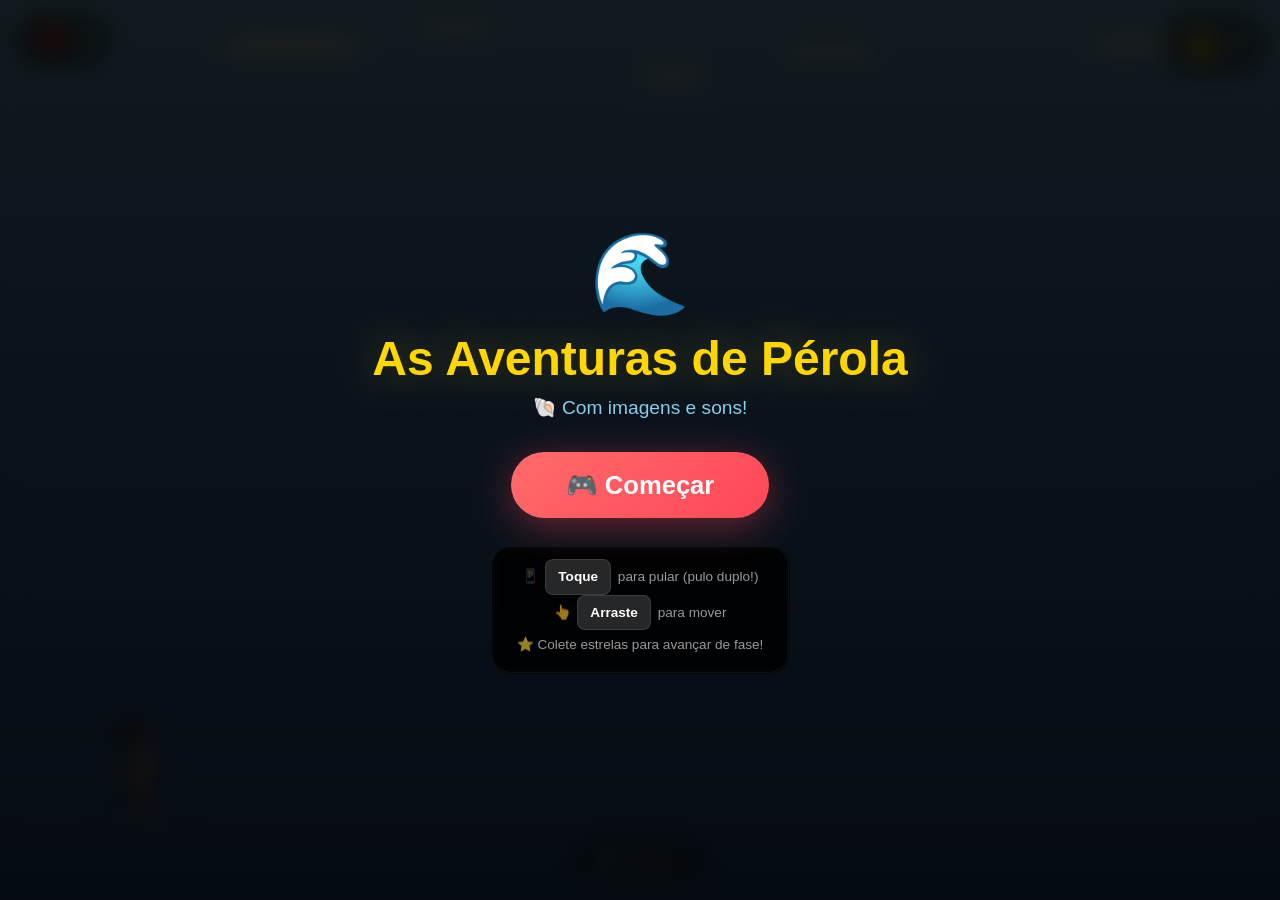
==== commit 63188dc5: "Update index.html" ====
--- a/index.html
+++ b/index.html
@@ -446,34 +446,41 @@
         }
 
         // ============================================================
-        // CARREGAR IMAGENS DA PÉROLA - TAMANHO AUMENTADO
+        // CARREGAR IMAGENS DA PÉROLA - ALTERADO
         // ============================================================
         const PASTA_IMAGENS = './';
         
         const imagens = {
             pulando: new Image(),
             andando: new Image(),
-            correndoesquerda: new Image(),
-            passolargo: new Image(),
+            // REMOVIDO: correndoesquerda
+            // REMOVIDO: passolargo
             escalando1: new Image(),
-            correndodireita: new Image(),
-            acelerando: new Image()
+            // REMOVIDO: correndodireita
+            acelerando: new Image(),
+            // NOVAS IMAGENS:
+            correndoparadireita: new Image(),
+            correndoparaesquerda: new Image(),
+            apressada: new Image()
         };
 
-        // 🔥 AUMENTEI AINDA MAIS O TAMANHO DA PÉROLA!
         const TAMANHO_PEROLA = {
-            largura: 120,   // ANTES: 90 → AGORA: 120 (33% maior)
-            altura: 145     // ANTES: 110 → AGORA: 145 (32% maior)
+            largura: 120,
+            altura: 145
         };
 
         const CONFIG_IMAGENS = {
             pulando: { src: PASTA_IMAGENS + 'pulando.png', largura: TAMANHO_PEROLA.largura, altura: TAMANHO_PEROLA.altura },
             andando: { src: PASTA_IMAGENS + 'andando.png', largura: TAMANHO_PEROLA.largura, altura: TAMANHO_PEROLA.altura },
-            correndoesquerda: { src: PASTA_IMAGENS + 'correndoesquerda.png', largura: TAMANHO_PEROLA.largura, altura: TAMANHO_PEROLA.altura },
-            passolargo: { src: PASTA_IMAGENS + 'passolargo.png', largura: TAMANHO_PEROLA.largura, altura: TAMANHO_PEROLA.altura },
+            // REMOVIDO: correndoesquerda
+            // REMOVIDO: passolargo
             escalando1: { src: PASTA_IMAGENS + 'escalando1.png', largura: TAMANHO_PEROLA.largura, altura: TAMANHO_PEROLA.altura },
-            correndodireita: { src: PASTA_IMAGENS + 'correndodireita.png', largura: TAMANHO_PEROLA.largura, altura: TAMANHO_PEROLA.altura },
-            acelerando: { src: PASTA_IMAGENS + 'acelerando.png', largura: TAMANHO_PEROLA.largura, altura: TAMANHO_PEROLA.altura }
+            // REMOVIDO: correndodireita
+            acelerando: { src: PASTA_IMAGENS + 'acelerando.png', largura: TAMANHO_PEROLA.largura, altura: TAMANHO_PEROLA.altura },
+            // NOVAS IMAGENS:
+            correndoparadireita: { src: PASTA_IMAGENS + 'correndoparadireita.png', largura: TAMANHO_PEROLA.largura, altura: TAMANHO_PEROLA.altura },
+            correndoparaesquerda: { src: PASTA_IMAGENS + 'correndoparaesquerda.png', largura: TAMANHO_PEROLA.largura, altura: TAMANHO_PEROLA.altura },
+            apressada: { src: PASTA_IMAGENS + 'apressada.png', largura: TAMANHO_PEROLA.largura, altura: TAMANHO_PEROLA.altura }
         };
 
         let imagensCarregadas = 0;
@@ -556,7 +563,7 @@
         let celebrando = false;
 
         // ============================================================
-        // PÉROLA - COM PULO DUPLO E TAMANHO AUMENTADO
+        // PÉROLA - COM PULO DUPLO E IMAGENS ATUALIZADAS
         // ============================================================
         const perola = {
             x: 80,
@@ -641,13 +648,14 @@
                 if (this.estado === 'pulando') return imagens.pulando;
                 if (this.estado === 'escalando') return imagens.escalando1;
                 if (this.acelerando) return imagens.acelerando;
+                if (this.estado === 'apressada') return imagens.apressada;
                 
                 if (this.estado === 'correndo') {
-                    return this.direcao === 'direita' ? imagens.correndodireita : imagens.correndoesquerda;
+                    return this.direcao === 'direita' ? imagens.correndoparadireita : imagens.correndoparaesquerda;
                 }
 
                 if (this.estado === 'andando') {
-                    return Math.floor(this.timerAnimacao / 6) % 2 === 0 ? imagens.andando : imagens.passolargo;
+                    return imagens.andando;
                 }
 
                 return imagens.andando;
@@ -758,8 +766,8 @@
                     return;
                 }
 
-                if (velocidade > 5) {
-                    this.estado = 'correndo';
+                if (velocidade > 6) {
+                    this.estado = 'apressada';
                     this.acelerando = true;
                     return;
                 }
@@ -1568,6 +1576,14 @@
 
         console.log('🌊 Jogo carregado com PÉROLA MAIOR!');
         console.log('📏 Tamanho atual da Pérola:', TAMANHO_PEROLA.largura + 'x' + TAMANHO_PEROLA.altura);
+        console.log('📁 Imagens necessárias:');
+        console.log('   - pulando.png');
+        console.log('   - andando.png');
+        console.log('   - escalando1.png');
+        console.log('   - acelerando.png');
+        console.log('   - correndoparadireita.png (NOVA)');
+        console.log('   - correndoparaesquerda.png (NOVA)');
+        console.log('   - apressada.png (NOVA)');
         console.log('📁 Arquivos de áudio necessários:');
         console.log('   - Somdecoletar.mp3');
         console.log('   - somdeperdeu.mp3');
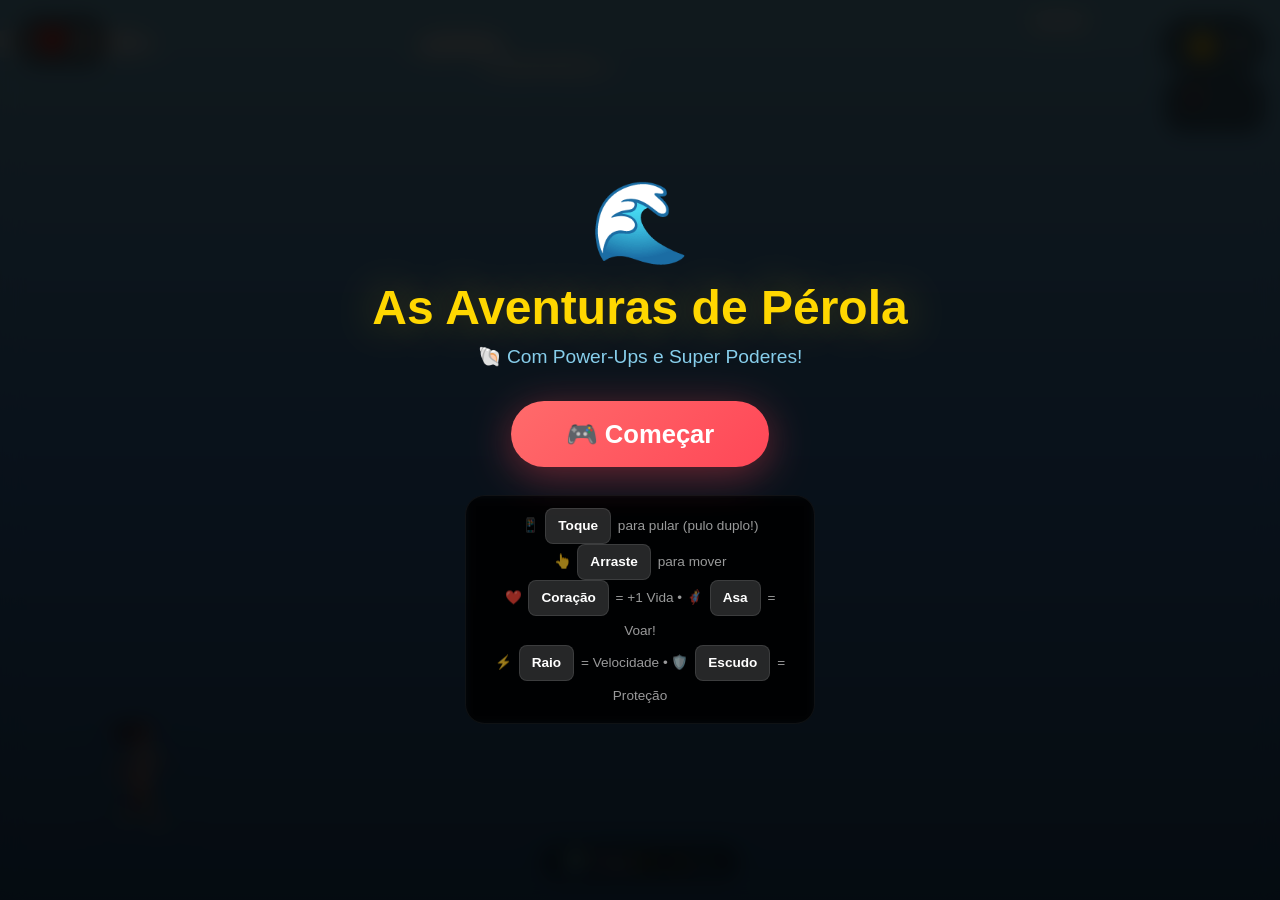
==== commit 3989f720: "Update print statement from 'Hello' to 'Goodbye'" ====
--- a/index.html
+++ b/index.html
@@ -3,7 +3,7 @@
 <head>
     <meta charset="UTF-8">
     <meta name="viewport" content="width=device-width, initial-scale=1.0, maximum-scale=1.0, user-scalable=no, viewport-fit=cover">
-    <title>🌊 As Aventuras de Pérola</title>
+    <title>🌊 As Aventuras de Pérola - Power Ups</title>
     <style>
         * {
             margin: 0;
@@ -29,7 +29,6 @@
             display: block;
             width: 100vw;
             height: 100vh;
-            background: linear-gradient(180deg, #87CEEB 0%, #4A90D9 50%, #2C5F8A 100%);
             touch-action: none;
             cursor: pointer;
         }
@@ -188,6 +187,38 @@
             100% { transform: rotate(360deg) scale(1); }
         }
         
+        #powerups-display {
+            position: fixed;
+            top: 75px;
+            right: 15px;
+            color: white;
+            font-size: 1rem;
+            background: rgba(0, 0, 0, 0.4);
+            padding: 6px 14px;
+            border-radius: 20px;
+            z-index: 50;
+            backdrop-filter: blur(8px);
+            -webkit-backdrop-filter: blur(8px);
+            font-family: 'Comic Sans MS', cursive, sans-serif;
+            border: 1px solid rgba(255,255,255,0.05);
+            display: flex;
+            flex-direction: column;
+            gap: 4px;
+            text-align: center;
+        }
+        
+        #powerups-display .power-icon {
+            font-size: 1.5rem;
+        }
+        #powerups-display .power-label {
+            font-size: 0.6rem;
+            color: #888;
+        }
+        #powerups-display .power-timer {
+            font-size: 0.7rem;
+            color: #FFD700;
+        }
+        
         #fase-display {
             position: fixed;
             bottom: 20px;
@@ -208,6 +239,10 @@
         #fase-display .fase-num {
             color: #FFD700;
             font-weight: bold;
+        }
+        #fase-display .cenario-nome {
+            color: #87CEEB;
+            font-size: 0.8rem;
         }
         
         #gameover {
@@ -314,9 +349,9 @@
             #info, #score { font-size: 1.1rem; padding: 5px 12px; top: 10px; }
             #info .heart { font-size: 1.3rem; }
             #score .star-icon { font-size: 1.5rem; }
+            #powerups-display { font-size: 0.8rem; padding: 4px 10px; top: 60px; }
             #gameover { padding: 25px 20px; width: 92%; }
             #gameover h1 { font-size: 1.8rem; }
-            #gameover .fscore { font-size: 1.1rem; }
             #fase-display { font-size: 0.9rem; padding: 4px 14px; bottom: 10px; }
             #celebracao h1 { font-size: 2.5rem; }
             #celebracao .emoji-big { font-size: 4rem; }
@@ -328,6 +363,7 @@
             #start button { font-size: 1rem; padding: 10px 25px; min-height: 40px; min-width: 120px; }
             .controls-info { font-size: 0.65rem; padding: 8px 15px; }
             #info, #score { font-size: 0.9rem; padding: 4px 10px; top: 8px; }
+            #powerups-display { font-size: 0.7rem; padding: 3px 8px; top: 50px; }
             #fase-display { font-size: 0.7rem; padding: 3px 10px; bottom: 5px; }
             #gameover { padding: 15px 20px; }
             #gameover h1 { font-size: 1.5rem; }
@@ -343,19 +379,27 @@
     <div id="start">
         <div class="logo">🌊</div>
         <h1>As Aventuras de Pérola</h1>
-        <div class="sub">🐚 Com imagens e sons!</div>
+        <div class="sub">🐚 Com Power-Ups e Super Poderes!</div>
         <button onclick="iniciarJogo()">🎮 Começar</button>
         <div class="controls-info">
             📱 <span class="key">Toque</span> para pular (pulo duplo!)<br>
             👆 <span class="key">Arraste</span> para mover<br>
-            ⭐ Colete estrelas para avançar de fase!
+            ❤️ <span class="key">Coração</span> = +1 Vida • 🦸 <span class="key">Asa</span> = Voar!<br>
+            ⚡ <span class="key">Raio</span> = Velocidade • 🛡️ <span class="key">Escudo</span> = Proteção
         </div>
     </div>
 
     <!-- UI -->
     <div id="info"><span class="heart">❤️</span> <span id="vidas">3</span></div>
     <div id="score"><span class="star-icon">⭐</span> <span id="pts">0</span></div>
-    <div id="fase-display">🌊 Fase <span class="fase-num" id="fase">1</span></div>
+    <div id="powerups-display">
+        <div>
+            <span class="power-icon" id="powerIcon">🦸</span>
+            <span class="power-label" id="powerLabel">Nenhum</span>
+        </div>
+        <div class="power-timer" id="powerTimer">--</div>
+    </div>
+    <div id="fase-display">🌍 Fase <span class="fase-num" id="fase">1</span> - <span class="cenario-nome" id="cenarioNome">🌴 Praia</span></div>
 
     <!-- GAME OVER -->
     <div id="gameover">
@@ -397,7 +441,7 @@
         });
 
         // ============================================================
-        // ÁUDIO - Sistema de Sons
+        // ÁUDIO
         // ============================================================
         const AudioContext = window.AudioContext || window.webkitAudioContext;
         let audioCtx = null;
@@ -408,16 +452,16 @@
             }
         }
 
-        // Carrega os arquivos de áudio
         const sons = {
             coletar: new Audio('./Somdecoletar.mp3'),
             perder: new Audio('./somdeperdeu.mp3'),
             fogo: new Audio('./fogo.mp3'),
-            musica: new Audio('./musica.mp3')
+            musica: new Audio('./musica.mp3'),
+            powerup: new Audio('./powerup.mp3')
         };
 
         sons.musica.loop = true;
-        sons.musica.volume = 0.5;
+        sons.musica.volume = 0.4;
 
         function tocarSom(nome) {
             try {
@@ -446,22 +490,41 @@
         }
 
         // ============================================================
-        // CARREGAR IMAGENS DA PÉROLA - ALTERADO
+        // CENÁRIOS
+        // ============================================================
+        const CENARIOS = [
+            { id: 0, nome: '🌴 Praia', corCeu1: '#87CEEB', corCeu2: '#4A90D9', corChao1: '#F4A460', corChao2: '#D2691E',
+                elementos: ['🌴', '⛱️', '🏄'] },
+            { id: 1, nome: '🌲 Floresta', corCeu1: '#90EE90', corCeu2: '#228B22', corChao1: '#8B4513', corChao2: '#654321',
+                elementos: ['🌳', '🍄', '🦋'] },
+            { id: 2, nome: '🏔️ Montanha', corCeu1: '#87CEEB', corCeu2: '#4682B4', corChao1: '#8B8682', corChao2: '#696969',
+                elementos: ['⛰️', '🌨️', '🏔️'] },
+            { id: 3, nome: '🌃 Cidade', corCeu1: '#2C3E50', corCeu2: '#1a1a2e', corChao1: '#4a4a4a', corChao2: '#2d2d2d',
+                elementos: ['🏙️', '🚗', '🌃'] },
+            { id: 4, nome: '🌺 Jardim', corCeu1: '#FFB6C1', corCeu2: '#FF69B4', corChao1: '#98FB98', corChao2: '#228B22',
+                elementos: ['🌸', '🌷', '🌻'] },
+            { id: 5, nome: '🌊 Fundo do Mar', corCeu1: '#006994', corCeu2: '#003366', corChao1: '#2E8B57', corChao2: '#1a4a2a',
+                elementos: ['🐠', '🐙', '🪸'] },
+            { id: 6, nome: '🌋 Vulcão', corCeu1: '#FF6B35', corCeu2: '#8B0000', corChao1: '#4a2a0a', corChao2: '#2a1a0a',
+                elementos: ['🌋', '🔥', '💀'] },
+            { id: 7, nome: '❄️ Neve', corCeu1: '#E8F0F8', corCeu2: '#B0C4DE', corChao1: '#F0F0F0', corChao2: '#D0D0D0',
+                elementos: ['❄️', '⛄', '🏔️'] }
+        ];
+
+        // ============================================================
+        // CARREGAR IMAGENS DA PÉROLA
         // ============================================================
         const PASTA_IMAGENS = './';
-        
+
         const imagens = {
             pulando: new Image(),
             andando: new Image(),
-            // REMOVIDO: correndoesquerda
-            // REMOVIDO: passolargo
             escalando1: new Image(),
-            // REMOVIDO: correndodireita
             acelerando: new Image(),
-            // NOVAS IMAGENS:
             correndoparadireita: new Image(),
             correndoparaesquerda: new Image(),
-            apressada: new Image()
+            apressada: new Image(),
+            voando: new Image()
         };
 
         const TAMANHO_PEROLA = {
@@ -470,17 +533,21 @@
         };
 
         const CONFIG_IMAGENS = {
-            pulando: { src: PASTA_IMAGENS + 'pulando.png', largura: TAMANHO_PEROLA.largura, altura: TAMANHO_PEROLA.altura },
-            andando: { src: PASTA_IMAGENS + 'andando.png', largura: TAMANHO_PEROLA.largura, altura: TAMANHO_PEROLA.altura },
-            // REMOVIDO: correndoesquerda
-            // REMOVIDO: passolargo
-            escalando1: { src: PASTA_IMAGENS + 'escalando1.png', largura: TAMANHO_PEROLA.largura, altura: TAMANHO_PEROLA.altura },
-            // REMOVIDO: correndodireita
-            acelerando: { src: PASTA_IMAGENS + 'acelerando.png', largura: TAMANHO_PEROLA.largura, altura: TAMANHO_PEROLA.altura },
-            // NOVAS IMAGENS:
-            correndoparadireita: { src: PASTA_IMAGENS + 'correndoparadireita.png', largura: TAMANHO_PEROLA.largura, altura: TAMANHO_PEROLA.altura },
-            correndoparaesquerda: { src: PASTA_IMAGENS + 'correndoparaesquerda.png', largura: TAMANHO_PEROLA.largura, altura: TAMANHO_PEROLA.altura },
-            apressada: { src: PASTA_IMAGENS + 'apressada.png', largura: TAMANHO_PEROLA.largura, altura: TAMANHO_PEROLA.altura }
+            pulando: { src: PASTA_IMAGENS + 'pulando.png', largura: TAMANHO_PEROLA.largura,
+            altura: TAMANHO_PEROLA.altura },
+            andando: { src: PASTA_IMAGENS + 'andando.png', largura: TAMANHO_PEROLA.largura,
+            altura: TAMANHO_PEROLA.altura },
+            escalando1: { src: PASTA_IMAGENS + 'escalando1.png', largura: TAMANHO_PEROLA.largura,
+            altura: TAMANHO_PEROLA.altura },
+            acelerando: { src: PASTA_IMAGENS + 'acelerando.png', largura: TAMANHO_PEROLA.largura,
+            altura: TAMANHO_PEROLA.altura },
+            correndoparadireita: { src: PASTA_IMAGENS + 'correndoparadireita.png', largura: TAMANHO_PEROLA.largura,
+                altura: TAMANHO_PEROLA.altura },
+            correndoparaesquerda: { src: PASTA_IMAGENS + 'correndoparaesquerda.png', largura: TAMANHO_PEROLA.largura,
+                altura: TAMANHO_PEROLA.altura },
+            apressada: { src: PASTA_IMAGENS + 'apressada.png', largura: TAMANHO_PEROLA.largura,
+            altura: TAMANHO_PEROLA.altura },
+            voando: { src: PASTA_IMAGENS + 'voando.png', largura: TAMANHO_PEROLA.largura, altura: TAMANHO_PEROLA.altura }
         };
 
         let imagensCarregadas = 0;
@@ -493,7 +560,6 @@
                 imagensCarregadas++;
                 if (imagensCarregadas >= totalImagens) {
                     console.log('🎉 Todas as imagens carregadas!');
-                    console.log('📏 Tamanho da Pérola:', TAMANHO_PEROLA.largura + 'x' + TAMANHO_PEROLA.altura);
                 }
             };
             img.onerror = () => {
@@ -508,62 +574,144 @@
             canvasTemp.width = TAMANHO_PEROLA.largura * 2;
             canvasTemp.height = TAMANHO_PEROLA.altura * 2;
             const ctxTemp = canvasTemp.getContext('2d');
-            
+
             const w = TAMANHO_PEROLA.largura * 2;
             const h = TAMANHO_PEROLA.altura * 2;
-            
+
             ctxTemp.fillStyle = '#FF6B6B';
             ctxTemp.beginPath();
-            ctxTemp.arc(w/2, h/2 - 10, 60, 0, Math.PI * 2);
+            ctxTemp.arc(w / 2, h / 2 - 10, 60, 0, Math.PI * 2);
             ctxTemp.fill();
-            
+
             ctxTemp.fillStyle = '#FFD5C2';
             ctxTemp.beginPath();
-            ctxTemp.arc(w/2, h/2 - 20, 40, 0, Math.PI * 2);
+            ctxTemp.arc(w / 2, h / 2 - 20, 40, 0, Math.PI * 2);
             ctxTemp.fill();
-            
+
             ctxTemp.fillStyle = '#2C3E50';
             ctxTemp.beginPath();
-            ctxTemp.arc(w/2 - 15, h/2 - 25, 6, 0, Math.PI * 2);
+            ctxTemp.arc(w / 2 - 15, h / 2 - 25, 6, 0, Math.PI * 2);
             ctxTemp.fill();
             ctxTemp.beginPath();
-            ctxTemp.arc(w/2 + 15, h/2 - 25, 6, 0, Math.PI * 2);
+            ctxTemp.arc(w / 2 + 15, h / 2 - 25, 6, 0, Math.PI * 2);
             ctxTemp.fill();
-            
+
             ctxTemp.fillStyle = '#FFD700';
             ctxTemp.beginPath();
-            ctxTemp.arc(w/2, h/2 + 35, 40, 0, Math.PI);
+            ctxTemp.arc(w / 2, h / 2 + 35, 40, 0, Math.PI);
             ctxTemp.fill();
-            
+
             const imgFallback = new Image();
             imgFallback.src = canvasTemp.toDataURL();
             imagens[nome] = imgFallback;
         }
 
         // ============================================================
-        // JOGO - SISTEMA DE FASES
+        // POWER-UPS
+        // ============================================================
+        const POWERUPS = [
+            { tipo: 'vida', icone: '❤️', cor: '#FF4757', nome: 'Vida Extra', duracao: 0, efeito: 'vida' },
+            { tipo: 'voar', icone: '🦸', cor: '#6C63FF', nome: 'Super Voo', duracao: 300, efeito: 'voar' },
+            { tipo: 'velocidade', icone: '⚡', cor: '#FFD93D', nome: 'Velocidade', duracao: 200, efeito: 'velocidade' },
+            { tipo: 'escudo', icone: '🛡️', cor: '#00E676', nome: 'Escudo', duracao: 250, efeito: 'escudo' },
+            { tipo: 'ima', icone: '🧲', cor: '#FF6B6B', nome: 'Ímã', duracao: 180, efeito: 'ima' }
+        ];
+
+        let powerupAtivo = null;
+        let powerupTimer = 0;
+
+        function criarPowerup() {
+            const p = POWERUPS[Math.floor(Math.random() * POWERUPS.length)];
+            return {
+                tipo: p.tipo,
+                icone: p.icone,
+                cor: p.cor,
+                nome: p.nome,
+                duracao: p.duracao,
+                efeito: p.efeito,
+                x: W + 30,
+                y: 60 + Math.random() * (H - 220),
+                raio: 25,
+                vel: 1.5 + Math.random() * 1.5,
+                rot: 0,
+                coletado: false,
+                brilho: 0
+            };
+        }
+
+        function desenharPowerup(p) {
+            if (p.coletado) return;
+            ctx.save();
+            ctx.translate(p.x, p.y);
+            ctx.rotate(p.rot);
+
+            // Brilho
+            const grad = ctx.createRadialGradient(0, 0, 0, 0, 0, p.raio * 1.5);
+            grad.addColorStop(0, p.cor + '33');
+            grad.addColorStop(1, p.cor + '00');
+            ctx.fillStyle = grad;
+            ctx.beginPath();
+            ctx.arc(0, 0, p.raio * 1.5, 0, Math.PI * 2);
+            ctx.fill();
+
+            // Fundo
+            ctx.shadowColor = p.cor;
+            ctx.shadowBlur = 30;
+            ctx.beginPath();
+            ctx.arc(0, 0, p.raio, 0, Math.PI * 2);
+            const grad2 = ctx.createRadialGradient(-3, -3, 0, 0, 0, p.raio);
+            grad2.addColorStop(0, '#FFFFFF');
+            grad2.addColorStop(0.5, p.cor);
+            grad2.addColorStop(1, p.cor + '88');
+            ctx.fillStyle = grad2;
+            ctx.fill();
+            ctx.shadowBlur = 0;
+            ctx.strokeStyle = p.cor;
+            ctx.lineWidth = 2;
+            ctx.stroke();
+
+            // Ícone
+            ctx.font = `${p.raio}px Arial`;
+            ctx.textAlign = 'center';
+            ctx.textBaseline = 'middle';
+            ctx.fillStyle = '#FFFFFF';
+            ctx.shadowColor = 'rgba(0,0,0,0.3)';
+            ctx.shadowBlur = 10;
+            ctx.fillText(p.icone, 0, 2);
+            ctx.shadowBlur = 0;
+
+            ctx.restore();
+        }
+
+        // ============================================================
+        // JOGO
         // ============================================================
         let rodando = false;
         let pontos = 0;
         let vidas = 3;
         let fase = 1;
-        let estrelasParaProximaFase = 10;
+        let estrelasParaProximaFase = 8;
         let frame = 0;
         let estrelas = [];
+        let powerups = [];
         let obstaculos = [];
         let particulas = [];
         let fogos = [];
         let animId = null;
         let timerEstrelas = 0;
+        let timerPowerups = 0;
         let timerObstaculos = 0;
         let toqueX = null;
-        let comboCount = 0;
         let pulosRestantes = 2;
-        let tempoPulo = 0;
         let celebrando = false;
-
-        // ============================================================
-        // PÉROLA - COM PULO DUPLO E IMAGENS ATUALIZADAS
+        let estaVoando = false;
+        let tempoVoo = 0;
+        let temEscudo = false;
+        let temVelocidade = false;
+        let temIma = false;
+
+        // ============================================================
+        // PÉROLA
         // ============================================================
         const perola = {
             x: 80,
@@ -581,6 +729,7 @@
             velocidadeX: 0,
             timerAnimacao: 0,
             acelerando: false,
+            voando: false,
 
             reset() {
                 this.x = 80;
@@ -592,10 +741,18 @@
                 this.estado = 'parada';
                 this.velocidadeX = 0;
                 this.acelerando = false;
+                this.voando = false;
                 pulosRestantes = 2;
+                estaVoando = false;
+                tempoVoo = 0;
             },
 
             pular() {
+                if (this.voando) {
+                    // Se estiver voando, sobe
+                    this.vy = -8;
+                    return true;
+                }
                 if (this.noChao) {
                     this.vy = this.pulo;
                     this.noChao = false;
@@ -625,7 +782,36 @@
 
                 ctx.save();
 
-                if (this.direcao === 'esquerda' && 
+                // Efeito de voo
+                if (this.voando) {
+                    ctx.shadowColor = 'rgba(108,99,255,0.3)';
+                    ctx.shadowBlur = 40;
+                    // Brilho ao redor
+                    const grad = ctx.createRadialGradient(
+                        this.x + this.w / 2, this.y + this.h / 2, 0,
+                        this.x + this.w / 2, this.y + this.h / 2, this.w
+                    );
+                    grad.addColorStop(0, 'rgba(108,99,255,0.05)');
+                    grad.addColorStop(1, 'rgba(108,99,255,0)');
+                    ctx.fillStyle = grad;
+                    ctx.beginPath();
+                    ctx.arc(this.x + this.w / 2, this.y + this.h / 2, this.w, 0, Math.PI * 2);
+                    ctx.fill();
+                }
+
+                // Efeito de escudo
+                if (temEscudo) {
+                    ctx.shadowColor = 'rgba(0,230,118,0.3)';
+                    ctx.shadowBlur = 30;
+                    ctx.strokeStyle = 'rgba(0,230,118,0.3)';
+                    ctx.lineWidth = 3;
+                    ctx.beginPath();
+                    ctx.arc(this.x + this.w / 2, this.y + this.h / 2, this.w * 0.6, 0, Math.PI * 2);
+                    ctx.stroke();
+                    ctx.shadowBlur = 0;
+                }
+
+                if (this.direcao === 'esquerda' &&
                     (this.estado === 'andando' || this.estado === 'parada' || this.estado === 'pulando')) {
                     ctx.translate(this.x + this.w, this.y);
                     ctx.scale(-1, 1);
@@ -645,27 +831,24 @@
             },
 
             selecionarImagem() {
+                if (this.voando || estaVoando) return imagens.voando;
                 if (this.estado === 'pulando') return imagens.pulando;
                 if (this.estado === 'escalando') return imagens.escalando1;
                 if (this.acelerando) return imagens.acelerando;
                 if (this.estado === 'apressada') return imagens.apressada;
-                
+
                 if (this.estado === 'correndo') {
                     return this.direcao === 'direita' ? imagens.correndoparadireita : imagens.correndoparaesquerda;
                 }
 
-                if (this.estado === 'andando') {
-                    return imagens.andando;
-                }
-
                 return imagens.andando;
             },
 
             desenharFallback() {
                 ctx.save();
-                
-                const cx = this.x + this.w/2;
-                const cy = this.y + this.h/2;
+
+                const cx = this.x + this.w / 2;
+                const cy = this.y + this.h / 2;
                 const escala = this.w / 50;
 
                 ctx.shadowColor = 'rgba(0,0,0,0.1)';
@@ -673,8 +856,8 @@
                 ctx.shadowOffsetY = 8;
 
                 const grad = ctx.createRadialGradient(
-                    this.x + 20*escala, this.y + 25*escala, 8*escala,
-                    this.x + 30*escala, this.y + 60*escala, 55*escala
+                    this.x + 20 * escala, this.y + 25 * escala, 8 * escala,
+                    this.x + 30 * escala, this.y + 60 * escala, 55 * escala
                 );
                 grad.addColorStop(0, '#FF8A8A');
                 grad.addColorStop(1, '#E74C6F');
@@ -685,70 +868,70 @@
                 ctx.fillStyle = grad;
                 ctx.fill();
                 ctx.strokeStyle = '#CC4466';
-                ctx.lineWidth = 2.5*escala;
+                ctx.lineWidth = 2.5 * escala;
                 ctx.stroke();
 
                 ctx.shadowBlur = 10;
-                const raio = 28*escala;
-                const cabecaY = this.y + 30*escala;
+                const raio = 28 * escala;
+                const cabecaY = this.y + 30 * escala;
 
                 ctx.beginPath();
                 ctx.arc(cx, cabecaY, raio, 0, Math.PI * 2);
                 ctx.fillStyle = '#FFD5C2';
                 ctx.fill();
                 ctx.strokeStyle = '#E8B89A';
-                ctx.lineWidth = 2.5*escala;
+                ctx.lineWidth = 2.5 * escala;
                 ctx.stroke();
 
                 ctx.shadowBlur = 0;
                 ctx.fillStyle = '#8B4513';
                 ctx.beginPath();
-                ctx.arc(cx - 10*escala, cabecaY - 17*escala, 15*escala, 0, Math.PI * 2);
-                ctx.fill();
-                ctx.beginPath();
-                ctx.arc(cx + 10*escala, cabecaY - 17*escala, 15*escala, 0, Math.PI * 2);
-                ctx.fill();
-                ctx.beginPath();
-                ctx.arc(cx, cabecaY - 22*escala, 18*escala, 0, Math.PI * 2);
+                ctx.arc(cx - 10 * escala, cabecaY - 17 * escala, 15 * escala, 0, Math.PI * 2);
+                ctx.fill();
+                ctx.beginPath();
+                ctx.arc(cx + 10 * escala, cabecaY - 17 * escala, 15 * escala, 0, Math.PI * 2);
+                ctx.fill();
+                ctx.beginPath();
+                ctx.arc(cx, cabecaY - 22 * escala, 18 * escala, 0, Math.PI * 2);
                 ctx.fill();
 
                 ctx.fillStyle = '#FFFFFF';
                 ctx.beginPath();
-                ctx.ellipse(cx - 9*escala, cabecaY + 1*escala, 6*escala, 7*escala, 0, 0, Math.PI * 2);
-                ctx.fill();
-                ctx.beginPath();
-                ctx.ellipse(cx + 9*escala, cabecaY + 1*escala, 6*escala, 7*escala, 0, 0, Math.PI * 2);
+                ctx.ellipse(cx - 9 * escala, cabecaY + 1 * escala, 6 * escala, 7 * escala, 0, 0, Math.PI * 2);
+                ctx.fill();
+                ctx.beginPath();
+                ctx.ellipse(cx + 9 * escala, cabecaY + 1 * escala, 6 * escala, 7 * escala, 0, 0, Math.PI * 2);
                 ctx.fill();
 
                 ctx.fillStyle = '#2C3E50';
                 ctx.beginPath();
-                ctx.arc(cx - 6*escala, cabecaY + 2*escala, 3.5*escala, 0, Math.PI * 2);
-                ctx.fill();
-                ctx.beginPath();
-                ctx.arc(cx + 11*escala, cabecaY + 2*escala, 3.5*escala, 0, Math.PI * 2);
+                ctx.arc(cx - 6 * escala, cabecaY + 2 * escala, 3.5 * escala, 0, Math.PI * 2);
+                ctx.fill();
+                ctx.beginPath();
+                ctx.arc(cx + 11 * escala, cabecaY + 2 * escala, 3.5 * escala, 0, Math.PI * 2);
                 ctx.fill();
 
                 ctx.fillStyle = '#FFFFFF';
                 ctx.beginPath();
-                ctx.arc(cx - 7*escala, cabecaY - 1*escala, 2*escala, 0, Math.PI * 2);
-                ctx.fill();
-                ctx.beginPath();
-                ctx.arc(cx + 10*escala, cabecaY - 1*escala, 2*escala, 0, Math.PI * 2);
-                ctx.fill();
-
-                ctx.beginPath();
-                ctx.arc(cx, cabecaY + 10*escala, 10*escala, 0.1, Math.PI - 0.1);
+                ctx.arc(cx - 7 * escala, cabecaY - 1 * escala, 2 * escala, 0, Math.PI * 2);
+                ctx.fill();
+                ctx.beginPath();
+                ctx.arc(cx + 10 * escala, cabecaY - 1 * escala, 2 * escala, 0, Math.PI * 2);
+                ctx.fill();
+
+                ctx.beginPath();
+                ctx.arc(cx, cabecaY + 10 * escala, 10 * escala, 0.1, Math.PI - 0.1);
                 ctx.strokeStyle = '#CC4466';
-                ctx.lineWidth = 2.5*escala;
+                ctx.lineWidth = 2.5 * escala;
                 ctx.stroke();
 
                 ctx.globalAlpha = 0.2;
                 ctx.fillStyle = '#FF6B6B';
                 ctx.beginPath();
-                ctx.ellipse(cx - 18*escala, cabecaY + 6*escala, 6*escala, 4*escala, 0, 0, Math.PI * 2);
-                ctx.fill();
-                ctx.beginPath();
-                ctx.ellipse(cx + 18*escala, cabecaY + 6*escala, 6*escala, 4*escala, 0, 0, Math.PI * 2);
+                ctx.ellipse(cx - 18 * escala, cabecaY + 6 * escala, 6 * escala, 4 * escala, 0, 0, Math.PI * 2);
+                ctx.fill();
+                ctx.beginPath();
+                ctx.ellipse(cx + 18 * escala, cabecaY + 6 * escala, 6 * escala, 4 * escala, 0, 0, Math.PI * 2);
                 ctx.fill();
                 ctx.globalAlpha = 1;
 
@@ -760,13 +943,19 @@
             atualizarEstado() {
                 const velocidade = Math.abs(this.velocidadeX);
 
+                if (this.voando || estaVoando) {
+                    this.estado = 'voando';
+                    this.acelerando = false;
+                    return;
+                }
+
                 if (!this.noChao) {
                     this.estado = 'pulando';
                     this.acelerando = false;
                     return;
                 }
 
-                if (velocidade > 6) {
+                if (temVelocidade && velocidade > 4) {
                     this.estado = 'apressada';
                     this.acelerando = true;
                     return;
@@ -790,7 +979,257 @@
         };
 
         // ============================================================
-        // FOGOS DE ARTIFÍCIO (CELEBRAÇÃO)
+        // OBSTÁCULOS
+        // ============================================================
+        const TIPOS_OBSTACULOS = [
+            'espinho', 'agua_viva', 'pedra', 'cacto', 'lava', 'gelo', 'carro', 'tronco'
+        ];
+
+        function criarObstaculo() {
+            const s = 30 + Math.random() * 25;
+            const chao = H - 190;
+            const tiposDisponiveis = fase <= 2 ? ['espinho', 'agua_viva'] :
+                fase <= 4 ? ['espinho', 'agua_viva', 'pedra', 'cacto'] :
+                ['espinho', 'agua_viva', 'pedra', 'cacto', 'lava', 'gelo', 'carro', 'tronco'];
+
+            const tipo = tiposDisponiveis[Math.floor(Math.random() * tiposDisponiveis.length)];
+
+            return {
+                x: W + 30,
+                y: chao - 60 - Math.random() * (chao * 0.3),
+                w: s * (0.7 + Math.random() * 0.5),
+                h: s * (0.7 + Math.random() * 0.5),
+                vel: 2 + Math.random() * (2 + fase * 0.2),
+                tipo: tipo,
+                rot: 0,
+                off: Math.random() * Math.PI * 2,
+                cor: ['#FF6B6B', '#4A90D9', '#8B8682', '#2E8B57', '#FF4500', '#87CEEB', '#FFD700', '#8B4513'][Math.floor(Math
+                    .random() * 8)]
+            };
+        }
+
+        function desenharObstaculo(o) {
+            if (temEscudo) {
+                // Obstáculo brilha quando tem escudo (indicando que pode passar)
+                ctx.shadowColor = 'rgba(0,230,118,0.1)';
+                ctx.shadowBlur = 20;
+            }
+
+            ctx.save();
+            ctx.translate(o.x + o.w / 2, o.y + o.h / 2);
+            ctx.rotate(o.rot);
+
+            const cor = o.cor || '#FF4757';
+
+            if (o.tipo === 'espinho') {
+                const pts = 5,
+                    outer = o.w / 2,
+                    inner = outer * 0.35;
+                ctx.beginPath();
+                for (let i = 0; i < pts * 2; i++) {
+                    const r = i % 2 === 0 ? outer : inner;
+                    const a = (i / (pts * 2)) * Math.PI * 2 - Math.PI / 2;
+                    if (i === 0) ctx.moveTo(Math.cos(a) * r, Math.sin(a) * r);
+                    else ctx.lineTo(Math.cos(a) * r, Math.sin(a) * r);
+                }
+                ctx.closePath();
+                const grad = ctx.createRadialGradient(-2, -2, 0, 0, 0, outer);
+                grad.addColorStop(0, '#FF6B8A');
+                grad.addColorStop(0.5, '#FF4757');
+                grad.addColorStop(1, '#C0392B');
+                ctx.fillStyle = grad;
+                ctx.fill();
+                ctx.strokeStyle = '#A93226';
+                ctx.lineWidth = 1.5;
+                ctx.stroke();
+                ctx.fillStyle = '#FFFFFF';
+                ctx.beginPath();
+                ctx.arc(-4, -3, 3, 0, Math.PI * 2);
+                ctx.fill();
+                ctx.beginPath();
+                ctx.arc(4, -3, 3, 0, Math.PI * 2);
+                ctx.fill();
+                ctx.fillStyle = '#2C3E50';
+                ctx.beginPath();
+                ctx.arc(-3.5, -2, 1.8, 0, Math.PI * 2);
+                ctx.fill();
+                ctx.beginPath();
+                ctx.arc(4.5, -2, 1.8, 0, Math.PI * 2);
+                ctx.fill();
+
+            } else if (o.tipo === 'agua_viva') {
+                ctx.fillStyle = 'rgba(200,230,255,0.3)';
+                ctx.beginPath();
+                ctx.arc(0, 0, o.w / 2, 0, Math.PI * 2);
+                ctx.fill();
+                ctx.strokeStyle = 'rgba(150,200,255,0.25)';
+                ctx.lineWidth = 1.5;
+                ctx.stroke();
+                for (let i = 0; i < 6; i++) {
+                    const a = (i / 6) * Math.PI * 2 + o.off;
+                    const len = 10 + Math.sin(frame * 0.04 + i * 1.2) * 5;
+                    ctx.beginPath();
+                    ctx.moveTo(Math.cos(a) * o.w / 2 * 0.4, Math.sin(a) * o.w / 2 * 0.4);
+                    ctx.quadraticCurveTo(
+                        Math.cos(a) * (o.w / 2 + len * 0.3),
+                        Math.sin(a) * (o.w / 2 + len * 0.3) + 5,
+                        Math.cos(a) * (o.w / 2 + len),
+                        Math.sin(a) * (o.w / 2 + len) + 10
+                    );
+                    ctx.strokeStyle = `rgba(150,200,255,${0.15 + Math.sin(frame * 0.03 + i) * 0.1})`;
+                    ctx.lineWidth = 1.5;
+                    ctx.stroke();
+                }
+                ctx.fillStyle = '#2C3E50';
+                ctx.beginPath();
+                ctx.arc(-3, -2, 2, 0, Math.PI * 2);
+                ctx.fill();
+                ctx.beginPath();
+                ctx.arc(3, -2, 2, 0, Math.PI * 2);
+                ctx.fill();
+
+            } else if (o.tipo === 'pedra') {
+                ctx.beginPath();
+                ctx.ellipse(0, 0, o.w / 2, o.h / 2, 0, 0, Math.PI * 2);
+                const grad = ctx.createRadialGradient(-3, -3, 0, 0, 0, o.w / 2);
+                grad.addColorStop(0, '#A0A0A0');
+                grad.addColorStop(0.5, '#808080');
+                grad.addColorStop(1, '#505050');
+                ctx.fillStyle = grad;
+                ctx.fill();
+                ctx.strokeStyle = '#404040';
+                ctx.lineWidth = 2;
+                ctx.stroke();
+                ctx.fillStyle = '#FFFFFF';
+                ctx.beginPath();
+                ctx.arc(-5, -3, 3, 0, Math.PI * 2);
+                ctx.fill();
+                ctx.beginPath();
+                ctx.arc(5, -3, 3, 0, Math.PI * 2);
+                ctx.fill();
+                ctx.fillStyle = '#2C3E50';
+                ctx.beginPath();
+                ctx.arc(-4, -2, 1.8, 0, Math.PI * 2);
+                ctx.fill();
+                ctx.beginPath();
+                ctx.arc(6, -2, 1.8, 0, Math.PI * 2);
+                ctx.fill();
+
+            } else if (o.tipo === 'cacto') {
+                ctx.fillStyle = '#2E8B57';
+                ctx.fillRect(-o.w / 4, -o.h / 2, o.w / 2, o.h);
+                ctx.fillRect(-o.w / 2, -o.h / 4, o.w, o.h / 6);
+                ctx.fillRect(-o.w / 2, -o.h / 2 + o.h / 6, o.w / 3, o.h / 4);
+                ctx.fillRect(o.w / 2 - o.w / 3, -o.h / 2 + o.h / 6, o.w / 3, o.h / 4);
+                ctx.strokeStyle = '#1a4a2a';
+                ctx.lineWidth = 1.5;
+                for (let i = 0; i < 4; i++) {
+                    const y = -o.h / 3 + i * o.h / 6;
+                    ctx.beginPath();
+                    ctx.moveTo(-o.w / 4, y);
+                    ctx.lineTo(-o.w / 2 - 5, y - 3);
+                    ctx.stroke();
+                    ctx.beginPath();
+                    ctx.moveTo(o.w / 4, y);
+                    ctx.lineTo(o.w / 2 + 5, y - 3);
+                    ctx.stroke();
+                }
+
+            } else if (o.tipo === 'lava') {
+                ctx.shadowColor = 'rgba(255,69,0,0.3)';
+                ctx.shadowBlur = 30;
+                ctx.beginPath();
+                ctx.ellipse(0, 0, o.w / 2, o.h / 2, 0, 0, Math.PI * 2);
+                const grad = ctx.createRadialGradient(0, 0, 0, 0, 0, o.w / 2);
+                grad.addColorStop(0, '#FF6B35');
+                grad.addColorStop(0.5, '#FF4500');
+                grad.addColorStop(1, '#8B0000');
+                ctx.fillStyle = grad;
+                ctx.fill();
+                ctx.shadowBlur = 0;
+                for (let i = 0; i < 5; i++) {
+                    const a = Math.random() * Math.PI * 2;
+                    const r = Math.random() * o.w / 3;
+                    ctx.beginPath();
+                    ctx.arc(Math.cos(a) * r, Math.sin(a) * r, 2 + Math.random() * 4, 0, Math.PI * 2);
+                    ctx.fillStyle = 'rgba(255,200,50,0.3)';
+                    ctx.fill();
+                }
+
+            } else if (o.tipo === 'gelo') {
+                ctx.shadowColor = 'rgba(135,206,235,0.2)';
+                ctx.shadowBlur = 20;
+                ctx.beginPath();
+                ctx.ellipse(0, 0, o.w / 2, o.h / 2, 0, 0, Math.PI * 2);
+                const grad = ctx.createRadialGradient(-3, -3, 0, 0, 0, o.w / 2);
+                grad.addColorStop(0, 'rgba(200,230,255,0.6)');
+                grad.addColorStop(0.5, 'rgba(150,200,255,0.4)');
+                grad.addColorStop(1, 'rgba(100,150,255,0.2)');
+                ctx.fillStyle = grad;
+                ctx.fill();
+                ctx.strokeStyle = 'rgba(200,230,255,0.3)';
+                ctx.lineWidth = 1.5;
+                ctx.stroke();
+                ctx.shadowBlur = 0;
+                for (let i = 0; i < 3; i++) {
+                    const a = (i / 3) * Math.PI * 2;
+                    ctx.beginPath();
+                    ctx.moveTo(0, 0);
+                    ctx.lineTo(Math.cos(a) * o.w / 2, Math.sin(a) * o.h / 2);
+                    ctx.strokeStyle = 'rgba(200,230,255,0.2)';
+                    ctx.lineWidth = 1;
+                    ctx.stroke();
+                }
+
+            } else if (o.tipo === 'carro') {
+                ctx.fillStyle = '#FFD700';
+                ctx.fillRect(-o.w / 2, -o.h / 3, o.w, o.h * 0.4);
+                ctx.fillStyle = '#FF6B6B';
+                ctx.fillRect(-o.w / 2 + 5, -o.h / 2, o.w - 10, o.h * 0.3);
+                ctx.fillStyle = '#2C3E50';
+                ctx.beginPath();
+                ctx.arc(-o.w / 4, o.h / 3, o.w / 6, 0, Math.PI * 2);
+                ctx.fill();
+                ctx.beginPath();
+                ctx.arc(o.w / 4, o.h / 3, o.w / 6, 0, Math.PI * 2);
+                ctx.fill();
+                ctx.fillStyle = '#FFD700';
+                ctx.shadowColor = 'rgba(255,215,0,0.3)';
+                ctx.shadowBlur = 15;
+                ctx.beginPath();
+                ctx.arc(-o.w / 2 + 3, -o.h / 6, 4, 0, Math.PI * 2);
+                ctx.fill();
+                ctx.beginPath();
+                ctx.arc(o.w / 2 - 3, -o.h / 6, 4, 0, Math.PI * 2);
+                ctx.fill();
+                ctx.shadowBlur = 0;
+
+            } else if (o.tipo === 'tronco') {
+                ctx.fillStyle = '#8B4513';
+                ctx.fillRect(-o.w / 2, -o.h / 2, o.w, o.h);
+                ctx.strokeStyle = '#654321';
+                ctx.lineWidth = 1.5;
+                for (let i = 0; i < 3; i++) {
+                    ctx.beginPath();
+                    ctx.arc(0, -o.h / 2 + i * o.h / 3 + o.h / 6, o.w / 3, 0, Math.PI * 2);
+                    ctx.strokeStyle = 'rgba(101,67,33,0.3)';
+                    ctx.stroke();
+                }
+                ctx.fillStyle = '#A0522D';
+                ctx.beginPath();
+                ctx.arc(-o.w / 3, -o.h / 4, 4, 0, Math.PI * 2);
+                ctx.fill();
+                ctx.beginPath();
+                ctx.arc(o.w / 3, -o.h / 4, 4, 0, Math.PI * 2);
+                ctx.fill();
+            }
+
+            ctx.restore();
+            ctx.shadowBlur = 0;
+        }
+
+        // ============================================================
+        // FOGOS
         // ============================================================
         class Fogo {
             constructor() {
@@ -801,7 +1240,8 @@
                 this.alturaMax = 100 + Math.random() * (H * 0.5);
                 this.explodiu = false;
                 this.particulas = [];
-                this.cor = ['#FF6B6B', '#FFD700', '#00E676', '#4A90D9', '#FF4757', '#FFA502', '#7C4DFF'][Math.floor(Math.random() * 7)];
+                this.cor = ['#FF6B6B', '#FFD700', '#00E676', '#4A90D9', '#FF4757', '#FFA502', '#7C4DFF'][Math.floor(Math
+                    .random() * 7)];
             }
 
             atualizar() {
@@ -809,13 +1249,11 @@
                     this.y += this.vy;
                     this.x += this.vx;
                     this.vy += 0.05;
-
                     if (this.y <= this.alturaMax) {
                         this.explodiu = true;
                         this.explodir();
                     }
                 }
-
                 for (let i = this.particulas.length - 1; i >= 0; i--) {
                     const p = this.particulas[i];
                     p.x += p.vx;
@@ -857,7 +1295,6 @@
                     ctx.fill();
                     ctx.restore();
                 }
-
                 this.particulas.forEach(p => {
                     ctx.save();
                     ctx.globalAlpha = p.life;
@@ -887,8 +1324,8 @@
                 vel: 1.5 + Math.random() * 2,
                 rot: Math.random() * Math.PI * 2,
                 coletada: false,
-                dourada: Math.random() > 0.75,
-                tam: Math.random() > 0.75 ? 1.5 : 1
+                dourada: Math.random() > 0.8,
+                tam: Math.random() > 0.8 ? 1.5 : 1
             };
         }
 
@@ -907,10 +1344,9 @@
             ctx.arc(0, 0, e.raio * 2.5, 0, Math.PI * 2);
             ctx.fill();
 
-            const pts = 5;
-            const outer = e.raio;
-            const inner = e.raio * 0.4;
-
+            const pts = 5,
+                outer = e.raio,
+                inner = e.raio * 0.4;
             ctx.beginPath();
             for (let i = 0; i < pts * 2; i++) {
                 const r = i % 2 === 0 ? outer : inner;
@@ -954,102 +1390,6 @@
         }
 
         // ============================================================
-        // OBSTÁCULOS
-        // ============================================================
-        function criarObstaculo() {
-            return {
-                x: W + 30,
-                y: H - 200 - Math.random() * 80,
-                w: 35 + Math.random() * 30,
-                h: 35 + Math.random() * 30,
-                vel: 2 + Math.random() * 2.5,
-                tipo: Math.random() > 0.5 ? 'espinho' : 'agua',
-                rot: 0,
-                off: Math.random() * Math.PI * 2
-            };
-        }
-
-        function desenharObstaculo(o) {
-            ctx.save();
-            ctx.translate(o.x + o.w/2, o.y + o.h/2);
-            ctx.rotate(o.rot);
-
-            if (o.tipo === 'espinho') {
-                const pts = 5;
-                const outer = o.w/2;
-                const inner = outer * 0.35;
-
-                ctx.beginPath();
-                for (let i = 0; i < pts * 2; i++) {
-                    const r = i % 2 === 0 ? outer : inner;
-                    const a = (i / (pts * 2)) * Math.PI * 2 - Math.PI / 2;
-                    if (i === 0) ctx.moveTo(Math.cos(a) * r, Math.sin(a) * r);
-                    else ctx.lineTo(Math.cos(a) * r, Math.sin(a) * r);
-                }
-                ctx.closePath();
-
-                const grad = ctx.createRadialGradient(-3, -3, 0, 0, 0, outer);
-                grad.addColorStop(0, '#FF6B8A');
-                grad.addColorStop(0.5, '#FF4757');
-                grad.addColorStop(1, '#C0392B');
-                ctx.fillStyle = grad;
-                ctx.fill();
-                ctx.strokeStyle = '#A93226';
-                ctx.lineWidth = 2;
-                ctx.stroke();
-
-                ctx.fillStyle = '#FFFFFF';
-                ctx.beginPath();
-                ctx.arc(-6, -4, 5, 0, Math.PI * 2);
-                ctx.fill();
-                ctx.beginPath();
-                ctx.arc(6, -4, 5, 0, Math.PI * 2);
-                ctx.fill();
-                ctx.fillStyle = '#2C3E50';
-                ctx.beginPath();
-                ctx.arc(-5.5, -3, 3, 0, Math.PI * 2);
-                ctx.fill();
-                ctx.beginPath();
-                ctx.arc(6.5, -3, 3, 0, Math.PI * 2);
-                ctx.fill();
-            } else {
-                ctx.fillStyle = 'rgba(200,230,255,0.3)';
-                ctx.beginPath();
-                ctx.arc(0, 0, o.w/2, 0, Math.PI * 2);
-                ctx.fill();
-                ctx.strokeStyle = 'rgba(150,200,255,0.25)';
-                ctx.lineWidth = 2;
-                ctx.stroke();
-
-                for (let i = 0; i < 6; i++) {
-                    const a = (i / 6) * Math.PI * 2 + o.off;
-                    const len = 12 + Math.sin(frame * 0.04 + i * 1.2) * 6;
-                    ctx.beginPath();
-                    ctx.moveTo(Math.cos(a) * o.w/2 * 0.4, Math.sin(a) * o.w/2 * 0.4);
-                    ctx.quadraticCurveTo(
-                        Math.cos(a) * (o.w/2 + len * 0.3),
-                        Math.sin(a) * (o.w/2 + len * 0.3) + 6,
-                        Math.cos(a) * (o.w/2 + len),
-                        Math.sin(a) * (o.w/2 + len) + 12
-                    );
-                    ctx.strokeStyle = `rgba(150,200,255,${0.15 + Math.sin(frame * 0.03 + i) * 0.1})`;
-                    ctx.lineWidth = 2;
-                    ctx.stroke();
-                }
-
-                ctx.fillStyle = '#2C3E50';
-                ctx.beginPath();
-                ctx.arc(-3.5, -2.5, 3, 0, Math.PI * 2);
-                ctx.fill();
-                ctx.beginPath();
-                ctx.arc(3.5, -2.5, 3, 0, Math.PI * 2);
-                ctx.fill();
-            }
-
-            ctx.restore();
-        }
-
-        // ============================================================
         // PARTÍCULAS
         // ============================================================
         function adicionarParticulas(x, y, cor, qtd = 20, tamanho = 5) {
@@ -1057,7 +1397,8 @@
                 const a = Math.random() * Math.PI * 2;
                 const s = 1 + Math.random() * 5;
                 particulas.push({
-                    x, y,
+                    x,
+                    y,
                     vx: Math.cos(a) * s,
                     vy: Math.sin(a) * s - 1,
                     life: 1,
@@ -1073,7 +1414,7 @@
         // ============================================================
         function colisaoRetangulo(a, b) {
             return a.x < b.x + b.w && a.x + a.w > b.x &&
-                   a.y < b.y + b.h && a.y + a.h > b.y;
+                a.y < b.y + b.h && a.y + a.h > b.y;
         }
 
         function verificarColisoes() {
@@ -1084,47 +1425,198 @@
                 h: perola.h - 30
             };
 
+            // Estrelas
             for (let i = estrelas.length - 1; i >= 0; i--) {
                 const e = estrelas[i];
                 if (e.coletada) continue;
-                const dx = (perola.x + perola.w/2) - e.x;
-                const dy = (perola.y + perola.h/2) - e.y;
-                if (Math.sqrt(dx*dx + dy*dy) < e.raio * e.tam + 30) {
+
+                // Ímã atrai estrelas
+                if (temIma) {
+                    const dx = (perola.x + perola.w / 2) - e.x;
+                    const dy = (perola.y + perola.h / 2) - e.y;
+                    const dist = Math.sqrt(dx * dx + dy * dy);
+                    if (dist < 200) {
+                        e.x += dx / dist * 3;
+                        e.y += dy / dist * 3;
+                    }
+                }
+
+                const dx = (perola.x + perola.w / 2) - e.x;
+                const dy = (perola.y + perola.h / 2) - e.y;
+                if (Math.sqrt(dx * dx + dy * dy) < e.raio * e.tam + 30) {
                     e.coletada = true;
                     const qtd = e.dourada ? 35 : 25;
                     adicionarParticulas(e.x, e.y, '#FFD700', qtd, 6);
                     pontos += e.dourada ? 5 : 1;
                     document.getElementById('pts').textContent = pontos;
                     estrelas.splice(i, 1);
-                    
                     tocarSom('coletar');
-                    
+
                     if (pontos >= estrelasParaProximaFase * fase) {
                         celebrarFase();
                     }
                 }
             }
 
+            // Power-ups
+            for (let i = powerups.length - 1; i >= 0; i--) {
+                const p = powerups[i];
+                if (p.coletado) continue;
+                const dx = (perola.x + perola.w / 2) - p.x;
+                const dy = (perola.y + perola.h / 2) - p.y;
+                if (Math.sqrt(dx * dx + dy * dy) < p.raio + 30) {
+                    p.coletado = true;
+                    aplicarPowerup(p);
+                    adicionarParticulas(p.x, p.y, p.cor, 30, 6);
+                    tocarSom('powerup');
+                    powerups.splice(i, 1);
+                }
+            }
+
+            // Obstáculos
             for (let i = obstaculos.length - 1; i >= 0; i--) {
                 const o = obstaculos[i];
                 const ob = { x: o.x, y: o.y, w: o.w, h: o.h };
+
+                // Escudo protege
+                if (temEscudo && colisaoRetangulo(pb, ob)) {
+                    adicionarParticulas(o.x + o.w / 2, o.y + o.h / 2, '#00E676', 20, 4);
+                    obstaculos.splice(i, 1);
+                    temEscudo = false;
+                    document.getElementById('powerIcon').textContent = '🛡️';
+                    document.getElementById('powerLabel').textContent = 'Escudo Quebrado!';
+                    document.getElementById('powerTimer').textContent = '💥';
+                    setTimeout(() => {
+                        if (powerupAtivo === 'escudo') {
+                            powerupAtivo = null;
+                            document.getElementById('powerIcon').textContent = '🦸';
+                            document.getElementById('powerLabel').textContent = 'Nenhum';
+                            document.getElementById('powerTimer').textContent = '--';
+                        }
+                    }, 1000);
+                    continue;
+                }
+
                 if (colisaoRetangulo(pb, ob)) {
+                    if (temEscudo) {
+                        adicionarParticulas(o.x + o.w / 2, o.y + o.h / 2, '#00E676', 20, 4);
+                        obstaculos.splice(i, 1);
+                        temEscudo = false;
+                        continue;
+                    }
                     perderVida();
-                    adicionarParticulas(o.x + o.w/2, o.y + o.h/2, '#FF4757', 25, 6);
+                    adicionarParticulas(o.x + o.w / 2, o.y + o.h / 2, '#FF4757', 25, 6);
                     obstaculos.splice(i, 1);
-                    comboCount = 0;
                     return;
                 }
             }
         }
 
         // ============================================================
+        // POWER-UPS
+        // ============================================================
+        function aplicarPowerup(p) {
+            powerupAtivo = p.tipo;
+
+            switch (p.efeito) {
+                case 'vida':
+                    vidas = Math.min(5, vidas + 1);
+                    document.getElementById('vidas').textContent = vidas;
+                    document.getElementById('powerIcon').textContent = '❤️';
+                    document.getElementById('powerLabel').textContent = 'Vida Extra!';
+                    document.getElementById('powerTimer').textContent = '❤️ +1';
+                    setTimeout(() => {
+                        if (powerupAtivo === 'vida') {
+                            powerupAtivo = null;
+                            document.getElementById('powerIcon').textContent = '🦸';
+                            document.getElementById('powerLabel').textContent = 'Nenhum';
+                            document.getElementById('powerTimer').textContent = '--';
+                        }
+                    }, 1500);
+                    break;
+
+                case 'voar':
+                    estaVoando = true;
+                    perola.voando = true;
+                    tempoVoo = p.duracao;
+                    document.getElementById('powerIcon').textContent = '🦸';
+                    document.getElementById('powerLabel').textContent = 'Super Voo!';
+                    document.getElementById('powerTimer').textContent = `${Math.floor(tempoVoo/60)}s`;
+                    break;
+
+                case 'velocidade':
+                    temVelocidade = true;
+                    document.getElementById('powerIcon').textContent = '⚡';
+                    document.getElementById('powerLabel').textContent = 'Velocidade!';
+                    document.getElementById('powerTimer').textContent = `${Math.floor(p.duracao/60)}s`;
+                    setTimeout(() => {
+                        temVelocidade = false;
+                        if (powerupAtivo === 'velocidade') {
+                            powerupAtivo = null;
+                            document.getElementById('powerIcon').textContent = '🦸';
+                            document.getElementById('powerLabel').textContent = 'Nenhum';
+                            document.getElementById('powerTimer').textContent = '--';
+                        }
+                    }, p.duracao * 1000);
+                    break;
+
+                case 'escudo':
+                    temEscudo = true;
+                    document.getElementById('powerIcon').textContent = '🛡️';
+                    document.getElementById('powerLabel').textContent = 'Escudo Ativo!';
+                    document.getElementById('powerTimer').textContent = `${Math.floor(p.duracao/60)}s`;
+                    setTimeout(() => {
+                        temEscudo = false;
+                        if (powerupAtivo === 'escudo') {
+                            powerupAtivo = null;
+                            document.getElementById('powerIcon').textContent = '🦸';
+                            document.getElementById('powerLabel').textContent = 'Nenhum';
+                            document.getElementById('powerTimer').textContent = '--';
+                        }
+                    }, p.duracao * 1000);
+                    break;
+
+                case 'ima':
+                    temIma = true;
+                    document.getElementById('powerIcon').textContent = '🧲';
+                    document.getElementById('powerLabel').textContent = 'Ímã Ativo!';
+                    document.getElementById('powerTimer').textContent = `${Math.floor(p.duracao/60)}s`;
+                    setTimeout(() => {
+                        temIma = false;
+                        if (powerupAtivo === 'ima') {
+                            powerupAtivo = null;
+                            document.getElementById('powerIcon').textContent = '🦸';
+                            document.getElementById('powerLabel').textContent = 'Nenhum';
+                            document.getElementById('powerTimer').textContent = '--';
+                        }
+                    }, p.duracao * 1000);
+                    break;
+            }
+        }
+
+        // ============================================================
         // VIDA
         // ============================================================
         function perderVida() {
+            if (temEscudo) {
+                temEscudo = false;
+                document.getElementById('powerIcon').textContent = '🛡️';
+                document.getElementById('powerLabel').textContent = 'Escudo Quebrado!';
+                document.getElementById('powerTimer').textContent = '💥';
+                setTimeout(() => {
+                    if (powerupAtivo === 'escudo') {
+                        powerupAtivo = null;
+                        document.getElementById('powerIcon').textContent = '🦸';
+                        document.getElementById('powerLabel').textContent = 'Nenhum';
+                        document.getElementById('powerTimer').textContent = '--';
+                    }
+                }, 1000);
+                return;
+            }
+
             vidas--;
             document.getElementById('vidas').textContent = vidas;
-            adicionarParticulas(perola.x + perola.w/2, perola.y + perola.h/2, '#FF6B6B', 30, 6);
+            adicionarParticulas(perola.x + perola.w / 2, perola.y + perola.h / 2, '#FF6B6B', 30, 6);
             tocarSom('perder');
 
             if (vidas <= 0) {
@@ -1136,39 +1628,43 @@
                 const i = setInterval(() => {
                     perola.visivel = !perola.visivel;
                     c++;
-                    if (c > 8) { clearInterval(i); perola.visivel = true; }
+                    if (c > 8) { clearInterval(i);
+                        perola.visivel = true; }
                 }, 150);
             }
         }
 
         // ============================================================
-        // FASES E CELEBRAÇÃO
+        // FASES
         // ============================================================
         function celebrarFase() {
             if (celebrando) return;
             celebrando = true;
             rodando = false;
-            
+
             tocarSom('fogo');
-            
+
             for (let i = 0; i < 8; i++) {
                 setTimeout(() => {
                     fogos.push(new Fogo());
                 }, i * 300);
             }
-            
+
             document.getElementById('nova-fase').textContent = fase + 1;
             document.getElementById('celebracao').classList.add('show');
         }
 
         function proximaFase() {
             fase++;
+            const cenario = CENARIOS[(fase - 1) % CENARIOS.length];
             document.getElementById('fase').textContent = fase;
+            document.getElementById('cenarioNome').textContent = cenario.nome;
             document.getElementById('celebracao').classList.remove('show');
-            
+
             pontos = 0;
             document.getElementById('pts').textContent = '0';
             estrelas = [];
+            powerups = [];
             obstaculos = [];
             particulas = [];
             fogos = [];
@@ -1176,10 +1672,22 @@
             perola.y = H - 200;
             celebrando = false;
             rodando = true;
-            
+
+            // Reseta power-ups
+            temEscudo = false;
+            temVelocidade = false;
+            temIma = false;
+            estaVoando = false;
+            perola.voando = false;
+            powerupAtivo = null;
+            document.getElementById('powerIcon').textContent = '🦸';
+            document.getElementById('powerLabel').textContent = 'Nenhum';
+            document.getElementById('powerTimer').textContent = '--';
+
             timerEstrelas = 0;
+            timerPowerups = 0;
             timerObstaculos = 0;
-            
+
             if (animId) cancelAnimationFrame(animId);
             loop();
         }
@@ -1201,6 +1709,7 @@
             document.getElementById('gameover').classList.remove('show');
             fase = 1;
             document.getElementById('fase').textContent = '1';
+            document.getElementById('cenarioNome').textContent = CENARIOS[0].nome;
             iniciarJogo();
         }
 
@@ -1213,24 +1722,36 @@
             document.getElementById('celebracao').classList.remove('show');
 
             initAudio();
-            
+
             pontos = 0;
             vidas = 3;
             fase = 1;
             frame = 0;
             estrelas = [];
+            powerups = [];
             obstaculos = [];
             particulas = [];
             fogos = [];
             timerEstrelas = 0;
+            timerPowerups = 0;
             timerObstaculos = 0;
-            comboCount = 0;
             celebrando = false;
             pulosRestantes = 2;
+
+            temEscudo = false;
+            temVelocidade = false;
+            temIma = false;
+            estaVoando = false;
+            perola.voando = false;
+            powerupAtivo = null;
 
             document.getElementById('pts').textContent = '0';
             document.getElementById('vidas').textContent = '3';
             document.getElementById('fase').textContent = '1';
+            document.getElementById('cenarioNome').textContent = CENARIOS[0].nome;
+            document.getElementById('powerIcon').textContent = '🦸';
+            document.getElementById('powerLabel').textContent = 'Nenhum';
+            document.getElementById('powerTimer').textContent = '--';
 
             perola.reset();
             perola.y = H - 200;
@@ -1276,15 +1797,51 @@
         }
 
         function atualizar() {
-            perola.vy += perola.gravidade;
+            const chao = H - 190;
+
+            // Voo
+            if (estaVoando) {
+                tempoVoo--;
+                perola.vy = -2;
+                perola.noChao = false;
+                perola.voando = true;
+
+                // Efeito de partículas de voo
+                if (frame % 3 === 0) {
+                    adicionarParticulas(
+                        perola.x + perola.w / 2 + (Math.random() - 0.5) * 20,
+                        perola.y + perola.h,
+                        '#6C63FF', 2, 2
+                    );
+                }
+
+                if (tempoVoo <= 0) {
+                    estaVoando = false;
+                    perola.voando = false;
+                    powerupAtivo = null;
+                    document.getElementById('powerIcon').textContent = '🦸';
+                    document.getElementById('powerLabel').textContent = 'Nenhum';
+                    document.getElementById('powerTimer').textContent = '--';
+                } else {
+                    document.getElementById('powerTimer').textContent = `${Math.floor(tempoVoo/60)}s`;
+                }
+                document.getElementById('powerIcon').textContent = '🦸';
+                document.getElementById('powerLabel').textContent = 'Super Voo!';
+            }
+
+            // Física da Pérola
+            if (!estaVoando) {
+                perola.vy += perola.gravidade;
+            }
             perola.y += perola.vy;
 
-            const chao = H - 190;
             if (perola.y + perola.h > chao) {
                 perola.y = chao - perola.h;
                 perola.vy = 0;
                 perola.noChao = true;
-                pulosRestantes = 2;
+                if (!estaVoando) {
+                    pulosRestantes = 2;
+                }
             } else {
                 perola.noChao = false;
             }
@@ -1292,20 +1849,35 @@
             if (perola.x < 0) perola.x = 0;
             if (perola.x + perola.w > W) perola.x = W - perola.w;
 
+            // Velocidade extra
+            let velocidadeExtra = 1;
+            if (temVelocidade) velocidadeExtra = 1.5;
+
             perola.atualizarEstado();
 
+            // Spawns
+            const spawnRateEstrelas = Math.max(20, 35 - Math.min(fase * 2, 15));
             timerEstrelas++;
-            if (timerEstrelas > 30 - Math.min(fase * 2, 15)) {
+            if (timerEstrelas > spawnRateEstrelas / velocidadeExtra) {
                 timerEstrelas = 0;
                 if (Math.random() > 0.3) estrelas.push(criarEstrela());
             }
 
+            const spawnRatePowerups = 200 - Math.min(fase * 10, 80);
+            timerPowerups++;
+            if (timerPowerups > spawnRatePowerups && powerups.length < 2) {
+                timerPowerups = 0;
+                if (Math.random() > 0.6) powerups.push(criarPowerup());
+            }
+
+            const spawnRateObstaculos = Math.max(25, 50 - Math.min(fase * 3, 25));
             timerObstaculos++;
-            if (timerObstaculos > 60 - Math.min(fase * 3, 30)) {
+            if (timerObstaculos > spawnRateObstaculos / velocidadeExtra) {
                 timerObstaculos = 0;
                 if (Math.random() > 0.4) obstaculos.push(criarObstaculo());
             }
 
+            // Atualizar estrelas
             for (let i = estrelas.length - 1; i >= 0; i--) {
                 const e = estrelas[i];
                 e.x -= e.vel;
@@ -1313,6 +1885,16 @@
                 if (e.x < -40) estrelas.splice(i, 1);
             }
 
+            // Atualizar power-ups
+            for (let i = powerups.length - 1; i >= 0; i--) {
+                const p = powerups[i];
+                p.x -= p.vel;
+                p.rot += 0.03;
+                p.brilho = 0.5 + Math.sin(frame * 0.05 + p.x) * 0.5;
+                if (p.x < -40) powerups.splice(i, 1);
+            }
+
+            // Atualizar obstáculos
             for (let i = obstaculos.length - 1; i >= 0; i--) {
                 const o = obstaculos[i];
                 o.x -= o.vel;
@@ -1321,6 +1903,7 @@
                 if (o.x < -40) obstaculos.splice(i, 1);
             }
 
+            // Atualizar partículas
             for (let i = particulas.length - 1; i >= 0; i--) {
                 const p = particulas[i];
                 p.x += p.vx;
@@ -1338,53 +1921,92 @@
         function desenhar() {
             ctx.clearRect(0, 0, W, H);
 
+            const cenario = CENARIOS[(fase - 1) % CENARIOS.length];
+            const chao = H - 190;
+
+            // Céu
             const g = ctx.createLinearGradient(0, 0, 0, H);
-            g.addColorStop(0, '#87CEEB');
-            g.addColorStop(0.3, '#4A90D9');
-            g.addColorStop(0.6, '#2C5F8A');
+            g.addColorStop(0, cenario.corCeu1);
+            g.addColorStop(0.5, cenario.corCeu2);
             g.addColorStop(1, '#1A3A5A');
             ctx.fillStyle = g;
             ctx.fillRect(0, 0, W, H);
 
-            ctx.shadowColor = 'rgba(255,200,50,0.2)';
-            ctx.shadowBlur = 40;
-            ctx.beginPath();
-            ctx.arc(W - 60, 60, 35, 0, Math.PI * 2);
-            const gs = ctx.createRadialGradient(W - 60, 60, 0, W - 60, 60, 35);
-            gs.addColorStop(0, '#FFE066');
-            gs.addColorStop(0.5, '#FFD700');
-            gs.addColorStop(1, '#FFA500');
-            ctx.fillStyle = gs;
-            ctx.fill();
-            ctx.shadowBlur = 0;
-
-            const chao = H - 190;
+            // Elementos do cenário
+            if (cenario.elementos) {
+                const fontSize = Math.min(W, H) * 0.045;
+                ctx.font = `${fontSize}px Arial`;
+                ctx.textAlign = 'center';
+                ctx.globalAlpha = 0.15;
+                cenario.elementos.forEach((el, i) => {
+                    const spacing = W / 4;
+                    const x = spacing * (i + 0.5) + Math.sin(frame * 0.01 + i) * 20;
+                    const y = 30 + Math.sin(frame * 0.015 + i * 2) * 8;
+                    ctx.fillText(el, x, y);
+                });
+                ctx.globalAlpha = 1;
+            }
+
+            // Sol/Lua
+            const celestialSize = Math.min(W, H) * 0.045;
+            if (fase <= 3) {
+                ctx.shadowColor = 'rgba(255,200,50,0.15)';
+                ctx.shadowBlur = 30;
+                ctx.beginPath();
+                ctx.arc(W - 50, 50, celestialSize, 0, Math.PI * 2);
+                const gs = ctx.createRadialGradient(W - 50, 50, 0, W - 50, 50, celestialSize);
+                gs.addColorStop(0, '#FFE066');
+                gs.addColorStop(0.6, '#FFD700');
+                gs.addColorStop(1, '#FFA500');
+                ctx.fillStyle = gs;
+                ctx.fill();
+                ctx.shadowBlur = 0;
+            } else {
+                ctx.shadowColor = 'rgba(255,255,200,0.1)';
+                ctx.shadowBlur = 20;
+                ctx.beginPath();
+                ctx.arc(W - 50, 50, celestialSize * 0.9, 0, Math.PI * 2);
+                ctx.fillStyle = '#F5F5DC';
+                ctx.fill();
+                ctx.shadowBlur = 0;
+                ctx.beginPath();
+                ctx.arc(W - 42, 42, celestialSize * 0.7, 0, Math.PI * 2);
+                ctx.fillStyle = '#1A3A5A';
+                ctx.fill();
+            }
+
+            // Chão
             const gc = ctx.createLinearGradient(0, chao, 0, H);
-            gc.addColorStop(0, '#F4A460');
-            gc.addColorStop(0.15, '#D2691E');
-            gc.addColorStop(0.4, '#8B4513');
-            gc.addColorStop(1, '#2C1810');
+            gc.addColorStop(0, cenario.corChao1);
+            gc.addColorStop(0.3, cenario.corChao2);
+            gc.addColorStop(0.7, '#2C1810');
+            gc.addColorStop(1, '#0a0a0a');
             ctx.fillStyle = gc;
             ctx.fillRect(0, chao, W, H - chao);
 
-            ctx.strokeStyle = 'rgba(34,139,34,0.25)';
+            // Grama/Decoração
+            ctx.strokeStyle = 'rgba(34,139,34,0.2)';
             ctx.lineWidth = 2;
-            for (let i = 0; i < W; i += 10) {
-                const h = 4 + Math.sin(i * 0.3 + frame * 0.02) * 2.5;
+            const grassSpacing = Math.max(6, Math.min(15, W * 0.015));
+            for (let i = 0; i < W; i += grassSpacing) {
+                const h = 3 + Math.sin(i * 0.3 + frame * 0.02) * 2;
                 ctx.beginPath();
                 ctx.moveTo(i, chao);
                 ctx.lineTo(i + 2, chao - h);
                 ctx.stroke();
             }
 
-            desenharNuvens();
+            // Bolhas
             desenharBolhas();
 
+            // Objetos
             estrelas.forEach(e => desenharEstrela(e));
+            powerups.forEach(p => desenharPowerup(p));
             obstaculos.forEach(o => desenharObstaculo(o));
             perola.desenhar();
             desenharFogos();
 
+            // Partículas
             particulas.forEach(p => {
                 ctx.globalAlpha = p.life * 0.8;
                 ctx.beginPath();
@@ -1421,13 +2043,13 @@
                 ctx.shadowBlur = 15;
                 ctx.shadowColor = 'rgba(255,255,255,0.05)';
                 ctx.beginPath();
-                ctx.ellipse(n.x, n.y, n.w/2.5, 12, 0, 0, Math.PI * 2);
-                ctx.fill();
-                ctx.beginPath();
-                ctx.ellipse(n.x - n.w/4, n.y + 5, n.w/3.5, 14, 0, 0, Math.PI * 2);
-                ctx.fill();
-                ctx.beginPath();
-                ctx.ellipse(n.x + n.w/4, n.y + 5, n.w/3.5, 14, 0, 0, Math.PI * 2);
+                ctx.ellipse(n.x, n.y, n.w / 2.5, 12, 0, 0, Math.PI * 2);
+                ctx.fill();
+                ctx.beginPath();
+                ctx.ellipse(n.x - n.w / 4, n.y + 5, n.w / 3.5, 14, 0, 0, Math.PI * 2);
+                ctx.fill();
+                ctx.beginPath();
+                ctx.ellipse(n.x + n.w / 4, n.y + 5, n.w / 3.5, 14, 0, 0, Math.PI * 2);
                 ctx.fill();
                 ctx.shadowBlur = 0;
                 ctx.globalAlpha = 1;
@@ -1449,7 +2071,8 @@
             bolhas.forEach(b => {
                 b.y -= b.vel;
                 b.x += Math.sin(frame * 0.02 + b.off) * 0.1;
-                if (b.y < -10) { b.y = H + 10; b.x = Math.random() * W; }
+                if (b.y < -10) { b.y = H + 10;
+                    b.x = Math.random() * W; }
                 ctx.globalAlpha = 0.12;
                 ctx.strokeStyle = 'rgba(255,255,255,0.15)';
                 ctx.lineWidth = 1;
@@ -1466,13 +2089,13 @@
         canvas.addEventListener('touchstart', (e) => {
             e.preventDefault();
             initAudio();
-            
+
             const t = e.touches[0];
             const rect = canvas.getBoundingClientRect();
             toqueX = t.clientX - rect.left;
 
             if (rodando && perola.pular()) {
-                adicionarParticulas(perola.x + perola.w/2, perola.y + perola.h, '#87CEEB', 10, 4);
+                adicionarParticulas(perola.x + perola.w / 2, perola.y + perola.h, '#87CEEB', 10, 4);
             }
         }, { passive: false });
 
@@ -1516,7 +2139,7 @@
             if ((e.key === 'ArrowUp' || e.key === ' ' || e.key === 'w') && rodando) {
                 e.preventDefault();
                 if (perola.pular()) {
-                    adicionarParticulas(perola.x + perola.w/2, perola.y + perola.h, '#87CEEB', 10, 4);
+                    adicionarParticulas(perola.x + perola.w / 2, perola.y + perola.h, '#87CEEB', 10, 4);
                 }
             }
         });
@@ -1527,8 +2150,9 @@
             if (!rodando) return;
 
             let dx = 0;
-            if (teclas['ArrowRight'] || teclas['d']) dx = 5;
-            else if (teclas['ArrowLeft'] || teclas['a']) dx = -5;
+            let velocidadeBase = temVelocidade ? 7 : 5;
+            if (teclas['ArrowRight'] || teclas['d']) dx = velocidadeBase;
+            else if (teclas['ArrowLeft'] || teclas['a']) dx = -velocidadeBase;
 
             if (dx !== 0) {
                 perola.x += dx;
@@ -1574,21 +2198,12 @@
         }
         telaInicialLoop();
 
-        console.log('🌊 Jogo carregado com PÉROLA MAIOR!');
-        console.log('📏 Tamanho atual da Pérola:', TAMANHO_PEROLA.largura + 'x' + TAMANHO_PEROLA.altura);
-        console.log('📁 Imagens necessárias:');
-        console.log('   - pulando.png');
-        console.log('   - andando.png');
-        console.log('   - escalando1.png');
-        console.log('   - acelerando.png');
-        console.log('   - correndoparadireita.png (NOVA)');
-        console.log('   - correndoparaesquerda.png (NOVA)');
-        console.log('   - apressada.png (NOVA)');
-        console.log('📁 Arquivos de áudio necessários:');
-        console.log('   - Somdecoletar.mp3');
-        console.log('   - somdeperdeu.mp3');
-        console.log('   - fogo.mp3');
-        console.log('   - musica.mp3');
+        console.log('🌊 Jogo com POWER-UPS!');
+        console.log('❤️ Coração = +1 Vida');
+        console.log('🦸 Asa = Super Voo!');
+        console.log('⚡ Raio = Velocidade Extra');
+        console.log('🛡️ Escudo = Proteção');
+        console.log('🧲 Ímã = Atrai Estrelas');
         console.log('🎮 Pulo duplo: toque 2x no ar!');
         console.log('🏆 Colete estrelas para passar de fase!');
     </script>
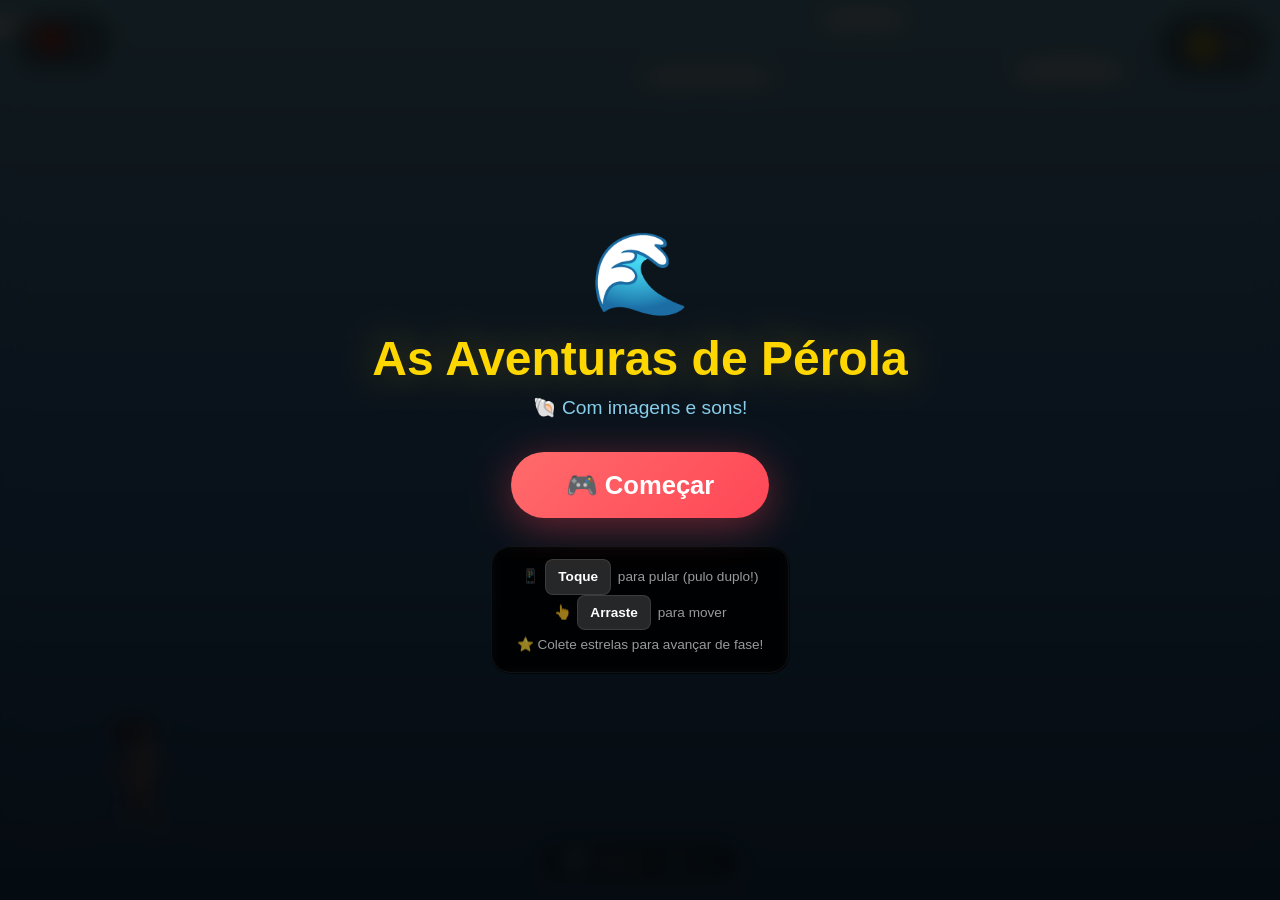
==== commit 455930c7: "Update index.html" ====
--- a/index.html
+++ b/index.html
@@ -3,7 +3,7 @@
 <head>
     <meta charset="UTF-8">
     <meta name="viewport" content="width=device-width, initial-scale=1.0, maximum-scale=1.0, user-scalable=no, viewport-fit=cover">
-    <title>🌊 As Aventuras de Pérola - Power Ups</title>
+    <title>🌊 As Aventuras de Pérola</title>
     <style>
         * {
             margin: 0;
@@ -185,38 +185,6 @@
             0% { transform: rotate(0deg) scale(1); }
             50% { transform: rotate(180deg) scale(1.1); }
             100% { transform: rotate(360deg) scale(1); }
-        }
-        
-        #powerups-display {
-            position: fixed;
-            top: 75px;
-            right: 15px;
-            color: white;
-            font-size: 1rem;
-            background: rgba(0, 0, 0, 0.4);
-            padding: 6px 14px;
-            border-radius: 20px;
-            z-index: 50;
-            backdrop-filter: blur(8px);
-            -webkit-backdrop-filter: blur(8px);
-            font-family: 'Comic Sans MS', cursive, sans-serif;
-            border: 1px solid rgba(255,255,255,0.05);
-            display: flex;
-            flex-direction: column;
-            gap: 4px;
-            text-align: center;
-        }
-        
-        #powerups-display .power-icon {
-            font-size: 1.5rem;
-        }
-        #powerups-display .power-label {
-            font-size: 0.6rem;
-            color: #888;
-        }
-        #powerups-display .power-timer {
-            font-size: 0.7rem;
-            color: #FFD700;
         }
         
         #fase-display {
@@ -349,7 +317,6 @@
             #info, #score { font-size: 1.1rem; padding: 5px 12px; top: 10px; }
             #info .heart { font-size: 1.3rem; }
             #score .star-icon { font-size: 1.5rem; }
-            #powerups-display { font-size: 0.8rem; padding: 4px 10px; top: 60px; }
             #gameover { padding: 25px 20px; width: 92%; }
             #gameover h1 { font-size: 1.8rem; }
             #fase-display { font-size: 0.9rem; padding: 4px 14px; bottom: 10px; }
@@ -363,7 +330,6 @@
             #start button { font-size: 1rem; padding: 10px 25px; min-height: 40px; min-width: 120px; }
             .controls-info { font-size: 0.65rem; padding: 8px 15px; }
             #info, #score { font-size: 0.9rem; padding: 4px 10px; top: 8px; }
-            #powerups-display { font-size: 0.7rem; padding: 3px 8px; top: 50px; }
             #fase-display { font-size: 0.7rem; padding: 3px 10px; bottom: 5px; }
             #gameover { padding: 15px 20px; }
             #gameover h1 { font-size: 1.5rem; }
@@ -379,27 +345,19 @@
     <div id="start">
         <div class="logo">🌊</div>
         <h1>As Aventuras de Pérola</h1>
-        <div class="sub">🐚 Com Power-Ups e Super Poderes!</div>
+        <div class="sub">🐚 Com imagens e sons!</div>
         <button onclick="iniciarJogo()">🎮 Começar</button>
         <div class="controls-info">
             📱 <span class="key">Toque</span> para pular (pulo duplo!)<br>
             👆 <span class="key">Arraste</span> para mover<br>
-            ❤️ <span class="key">Coração</span> = +1 Vida • 🦸 <span class="key">Asa</span> = Voar!<br>
-            ⚡ <span class="key">Raio</span> = Velocidade • 🛡️ <span class="key">Escudo</span> = Proteção
+            ⭐ Colete estrelas para avançar de fase!
         </div>
     </div>
 
     <!-- UI -->
     <div id="info"><span class="heart">❤️</span> <span id="vidas">3</span></div>
     <div id="score"><span class="star-icon">⭐</span> <span id="pts">0</span></div>
-    <div id="powerups-display">
-        <div>
-            <span class="power-icon" id="powerIcon">🦸</span>
-            <span class="power-label" id="powerLabel">Nenhum</span>
-        </div>
-        <div class="power-timer" id="powerTimer">--</div>
-    </div>
-    <div id="fase-display">🌍 Fase <span class="fase-num" id="fase">1</span> - <span class="cenario-nome" id="cenarioNome">🌴 Praia</span></div>
+    <div id="fase-display">🌍 Fase <span class="fase-num" id="fase">1</span> - <span class="cenario-nome" id="cenarioNome">🌊 Praia</span></div>
 
     <!-- GAME OVER -->
     <div id="gameover">
@@ -441,7 +399,7 @@
         });
 
         // ============================================================
-        // ÁUDIO
+        // ÁUDIO - COM SONS CORRIGIDOS
         // ============================================================
         const AudioContext = window.AudioContext || window.webkitAudioContext;
         let audioCtx = null;
@@ -452,12 +410,12 @@
             }
         }
 
+        // Carrega os arquivos de áudio com os nomes corretos
         const sons = {
-            coletar: new Audio('./Somdecoletar.mp3'),
+            coletar: new Audio('./somcoletar.mp3'), // CORRIGIDO: somcoletar.mp3
             perder: new Audio('./somdeperdeu.mp3'),
-            fogo: new Audio('./fogo.mp3'),
-            musica: new Audio('./musica.mp3'),
-            powerup: new Audio('./powerup.mp3')
+            fogos: new Audio('./fogos.mp3'), // CORRIGIDO: fogos.mp3
+            musica: new Audio('./musica.mp3')
         };
 
         sons.musica.loop = true;
@@ -493,7 +451,7 @@
         // CENÁRIOS
         // ============================================================
         const CENARIOS = [
-            { id: 0, nome: '🌴 Praia', corCeu1: '#87CEEB', corCeu2: '#4A90D9', corChao1: '#F4A460', corChao2: '#D2691E',
+            { id: 0, nome: '🌊 Praia', corCeu1: '#87CEEB', corCeu2: '#4A90D9', corChao1: '#F4A460', corChao2: '#D2691E',
                 elementos: ['🌴', '⛱️', '🏄'] },
             { id: 1, nome: '🌲 Floresta', corCeu1: '#90EE90', corCeu2: '#228B22', corChao1: '#8B4513', corChao2: '#654321',
                 elementos: ['🌳', '🍄', '🦋'] },
@@ -523,8 +481,7 @@
             acelerando: new Image(),
             correndoparadireita: new Image(),
             correndoparaesquerda: new Image(),
-            apressada: new Image(),
-            voando: new Image()
+            apressada: new Image()
         };
 
         const TAMANHO_PEROLA = {
@@ -546,8 +503,7 @@
             correndoparaesquerda: { src: PASTA_IMAGENS + 'correndoparaesquerda.png', largura: TAMANHO_PEROLA.largura,
                 altura: TAMANHO_PEROLA.altura },
             apressada: { src: PASTA_IMAGENS + 'apressada.png', largura: TAMANHO_PEROLA.largura,
-            altura: TAMANHO_PEROLA.altura },
-            voando: { src: PASTA_IMAGENS + 'voando.png', largura: TAMANHO_PEROLA.largura, altura: TAMANHO_PEROLA.altura }
+            altura: TAMANHO_PEROLA.altura }
         };
 
         let imagensCarregadas = 0;
@@ -607,83 +563,6 @@
         }
 
         // ============================================================
-        // POWER-UPS
-        // ============================================================
-        const POWERUPS = [
-            { tipo: 'vida', icone: '❤️', cor: '#FF4757', nome: 'Vida Extra', duracao: 0, efeito: 'vida' },
-            { tipo: 'voar', icone: '🦸', cor: '#6C63FF', nome: 'Super Voo', duracao: 300, efeito: 'voar' },
-            { tipo: 'velocidade', icone: '⚡', cor: '#FFD93D', nome: 'Velocidade', duracao: 200, efeito: 'velocidade' },
-            { tipo: 'escudo', icone: '🛡️', cor: '#00E676', nome: 'Escudo', duracao: 250, efeito: 'escudo' },
-            { tipo: 'ima', icone: '🧲', cor: '#FF6B6B', nome: 'Ímã', duracao: 180, efeito: 'ima' }
-        ];
-
-        let powerupAtivo = null;
-        let powerupTimer = 0;
-
-        function criarPowerup() {
-            const p = POWERUPS[Math.floor(Math.random() * POWERUPS.length)];
-            return {
-                tipo: p.tipo,
-                icone: p.icone,
-                cor: p.cor,
-                nome: p.nome,
-                duracao: p.duracao,
-                efeito: p.efeito,
-                x: W + 30,
-                y: 60 + Math.random() * (H - 220),
-                raio: 25,
-                vel: 1.5 + Math.random() * 1.5,
-                rot: 0,
-                coletado: false,
-                brilho: 0
-            };
-        }
-
-        function desenharPowerup(p) {
-            if (p.coletado) return;
-            ctx.save();
-            ctx.translate(p.x, p.y);
-            ctx.rotate(p.rot);
-
-            // Brilho
-            const grad = ctx.createRadialGradient(0, 0, 0, 0, 0, p.raio * 1.5);
-            grad.addColorStop(0, p.cor + '33');
-            grad.addColorStop(1, p.cor + '00');
-            ctx.fillStyle = grad;
-            ctx.beginPath();
-            ctx.arc(0, 0, p.raio * 1.5, 0, Math.PI * 2);
-            ctx.fill();
-
-            // Fundo
-            ctx.shadowColor = p.cor;
-            ctx.shadowBlur = 30;
-            ctx.beginPath();
-            ctx.arc(0, 0, p.raio, 0, Math.PI * 2);
-            const grad2 = ctx.createRadialGradient(-3, -3, 0, 0, 0, p.raio);
-            grad2.addColorStop(0, '#FFFFFF');
-            grad2.addColorStop(0.5, p.cor);
-            grad2.addColorStop(1, p.cor + '88');
-            ctx.fillStyle = grad2;
-            ctx.fill();
-            ctx.shadowBlur = 0;
-            ctx.strokeStyle = p.cor;
-            ctx.lineWidth = 2;
-            ctx.stroke();
-
-            // Ícone
-            ctx.font = `${p.raio}px Arial`;
-            ctx.textAlign = 'center';
-            ctx.textBaseline = 'middle';
-            ctx.fillStyle = '#FFFFFF';
-            ctx.shadowColor = 'rgba(0,0,0,0.3)';
-            ctx.shadowBlur = 10;
-            ctx.fillText(p.icone, 0, 2);
-            ctx.shadowBlur = 0;
-
-            ctx.restore();
-        }
-
-        // ============================================================
         // JOGO
         // ============================================================
         let rodando = false;
@@ -693,22 +572,73 @@
         let estrelasParaProximaFase = 8;
         let frame = 0;
         let estrelas = [];
-        let powerups = [];
         let obstaculos = [];
         let particulas = [];
         let fogos = [];
+        let bolhasRespirar = [];
         let animId = null;
         let timerEstrelas = 0;
-        let timerPowerups = 0;
         let timerObstaculos = 0;
         let toqueX = null;
+        let comboCount = 0;
         let pulosRestantes = 2;
         let celebrando = false;
-        let estaVoando = false;
-        let tempoVoo = 0;
-        let temEscudo = false;
-        let temVelocidade = false;
-        let temIma = false;
+        let velocidadeBase = 1;
+
+        // ============================================================
+        // BOLHAS DE RESPIRAÇÃO (no primeiro cenário)
+        // ============================================================
+        function criarBolhaRespirar() {
+            return {
+                x: perola.x + perola.w / 2 + (Math.random() - 0.5) * 20,
+                y: perola.y + perola.h / 2 + (Math.random() - 0.5) * 20,
+                raio: 3 + Math.random() * 4,
+                vida: 1,
+                velocidadeY: -0.3 - Math.random() * 0.5,
+                velocidadeX: (Math.random() - 0.5) * 0.3,
+                cor: 'rgba(135,206,250,'
+            };
+        }
+
+        function atualizarBolhasRespirar() {
+            // Cria bolhas apenas na fase 1 (Praia)
+            if (fase === 1 && rodando && perola.noChao && Math.random() < 0.02) {
+                bolhasRespirar.push(criarBolhaRespirar());
+            }
+
+            for (let i = bolhasRespirar.length - 1; i >= 0; i--) {
+                const b = bolhasRespirar[i];
+                b.x += b.velocidadeX;
+                b.y += b.velocidadeY;
+                b.vida -= 0.005;
+                b.raio *= 0.998;
+
+                // Acompanha a Pérola
+                b.x += (perola.x + perola.w / 2 - b.x) * 0.01;
+
+                if (b.vida <= 0 || b.raio < 0.5 || b.y < perola.y - 20) {
+                    bolhasRespirar.splice(i, 1);
+                }
+            }
+        }
+
+        function desenharBolhasRespirar() {
+            bolhasRespirar.forEach(b => {
+                ctx.globalAlpha = b.vida * 0.6;
+                ctx.strokeStyle = b.cor + (b.vida * 0.6) + ')';
+                ctx.lineWidth = 1;
+                ctx.beginPath();
+                ctx.arc(b.x, b.y, b.raio, 0, Math.PI * 2);
+                ctx.stroke();
+
+                // Brilho interno
+                ctx.fillStyle = 'rgba(135,206,250,0.05)';
+                ctx.beginPath();
+                ctx.arc(b.x, b.y, b.raio * 0.6, 0, Math.PI * 2);
+                ctx.fill();
+                ctx.globalAlpha = 1;
+            });
+        }
 
         // ============================================================
         // PÉROLA
@@ -729,7 +659,6 @@
             velocidadeX: 0,
             timerAnimacao: 0,
             acelerando: false,
-            voando: false,
 
             reset() {
                 this.x = 80;
@@ -741,18 +670,10 @@
                 this.estado = 'parada';
                 this.velocidadeX = 0;
                 this.acelerando = false;
-                this.voando = false;
                 pulosRestantes = 2;
-                estaVoando = false;
-                tempoVoo = 0;
             },
 
             pular() {
-                if (this.voando) {
-                    // Se estiver voando, sobe
-                    this.vy = -8;
-                    return true;
-                }
                 if (this.noChao) {
                     this.vy = this.pulo;
                     this.noChao = false;
@@ -782,35 +703,6 @@
 
                 ctx.save();
 
-                // Efeito de voo
-                if (this.voando) {
-                    ctx.shadowColor = 'rgba(108,99,255,0.3)';
-                    ctx.shadowBlur = 40;
-                    // Brilho ao redor
-                    const grad = ctx.createRadialGradient(
-                        this.x + this.w / 2, this.y + this.h / 2, 0,
-                        this.x + this.w / 2, this.y + this.h / 2, this.w
-                    );
-                    grad.addColorStop(0, 'rgba(108,99,255,0.05)');
-                    grad.addColorStop(1, 'rgba(108,99,255,0)');
-                    ctx.fillStyle = grad;
-                    ctx.beginPath();
-                    ctx.arc(this.x + this.w / 2, this.y + this.h / 2, this.w, 0, Math.PI * 2);
-                    ctx.fill();
-                }
-
-                // Efeito de escudo
-                if (temEscudo) {
-                    ctx.shadowColor = 'rgba(0,230,118,0.3)';
-                    ctx.shadowBlur = 30;
-                    ctx.strokeStyle = 'rgba(0,230,118,0.3)';
-                    ctx.lineWidth = 3;
-                    ctx.beginPath();
-                    ctx.arc(this.x + this.w / 2, this.y + this.h / 2, this.w * 0.6, 0, Math.PI * 2);
-                    ctx.stroke();
-                    ctx.shadowBlur = 0;
-                }
-
                 if (this.direcao === 'esquerda' &&
                     (this.estado === 'andando' || this.estado === 'parada' || this.estado === 'pulando')) {
                     ctx.translate(this.x + this.w, this.y);
@@ -831,7 +723,6 @@
             },
 
             selecionarImagem() {
-                if (this.voando || estaVoando) return imagens.voando;
                 if (this.estado === 'pulando') return imagens.pulando;
                 if (this.estado === 'escalando') return imagens.escalando1;
                 if (this.acelerando) return imagens.acelerando;
@@ -839,6 +730,10 @@
 
                 if (this.estado === 'correndo') {
                     return this.direcao === 'direita' ? imagens.correndoparadireita : imagens.correndoparaesquerda;
+                }
+
+                if (this.estado === 'andando') {
+                    return imagens.andando;
                 }
 
                 return imagens.andando;
@@ -943,31 +838,19 @@
             atualizarEstado() {
                 const velocidade = Math.abs(this.velocidadeX);
 
-                if (this.voando || estaVoando) {
-                    this.estado = 'voando';
-                    this.acelerando = false;
-                    return;
-                }
-
                 if (!this.noChao) {
                     this.estado = 'pulando';
                     this.acelerando = false;
                     return;
                 }
 
-                if (temVelocidade && velocidade > 4) {
-                    this.estado = 'apressada';
+                if (velocidade > 4) {
+                    this.estado = 'correndo';
                     this.acelerando = true;
                     return;
                 }
 
-                if (velocidade > 3) {
-                    this.estado = 'correndo';
-                    this.acelerando = false;
-                    return;
-                }
-
-                if (velocidade > 0.5) {
+                if (velocidade > 1.5) {
                     this.estado = 'andando';
                     this.acelerando = false;
                     return;
@@ -981,45 +864,32 @@
         // ============================================================
         // OBSTÁCULOS
         // ============================================================
-        const TIPOS_OBSTACULOS = [
-            'espinho', 'agua_viva', 'pedra', 'cacto', 'lava', 'gelo', 'carro', 'tronco'
-        ];
-
         function criarObstaculo() {
             const s = 30 + Math.random() * 25;
             const chao = H - 190;
-            const tiposDisponiveis = fase <= 2 ? ['espinho', 'agua_viva'] :
-                fase <= 4 ? ['espinho', 'agua_viva', 'pedra', 'cacto'] :
-                ['espinho', 'agua_viva', 'pedra', 'cacto', 'lava', 'gelo', 'carro', 'tronco'];
-
-            const tipo = tiposDisponiveis[Math.floor(Math.random() * tiposDisponiveis.length)];
+            const tipos = ['espinho', 'agua_viva', 'pedra', 'cacto', 'lava', 'gelo', 'carro', 'tronco'];
+            const tipo = tipos[Math.floor(Math.random() * tipos.length)];
+
+            // Velocidade aumenta com a fase
+            const velBase = 1.5 + (fase - 1) * 0.3;
+            const velVariacao = Math.random() * 1.5;
 
             return {
                 x: W + 30,
                 y: chao - 60 - Math.random() * (chao * 0.3),
                 w: s * (0.7 + Math.random() * 0.5),
                 h: s * (0.7 + Math.random() * 0.5),
-                vel: 2 + Math.random() * (2 + fase * 0.2),
+                vel: Math.min(velBase + velVariacao, 6),
                 tipo: tipo,
                 rot: 0,
-                off: Math.random() * Math.PI * 2,
-                cor: ['#FF6B6B', '#4A90D9', '#8B8682', '#2E8B57', '#FF4500', '#87CEEB', '#FFD700', '#8B4513'][Math.floor(Math
-                    .random() * 8)]
+                off: Math.random() * Math.PI * 2
             };
         }
 
         function desenharObstaculo(o) {
-            if (temEscudo) {
-                // Obstáculo brilha quando tem escudo (indicando que pode passar)
-                ctx.shadowColor = 'rgba(0,230,118,0.1)';
-                ctx.shadowBlur = 20;
-            }
-
             ctx.save();
             ctx.translate(o.x + o.w / 2, o.y + o.h / 2);
             ctx.rotate(o.rot);
-
-            const cor = o.cor || '#FF4757';
 
             if (o.tipo === 'espinho') {
                 const pts = 5,
@@ -1056,7 +926,6 @@
                 ctx.beginPath();
                 ctx.arc(4.5, -2, 1.8, 0, Math.PI * 2);
                 ctx.fill();
-
             } else if (o.tipo === 'agua_viva') {
                 ctx.fillStyle = 'rgba(200,230,255,0.3)';
                 ctx.beginPath();
@@ -1087,7 +956,6 @@
                 ctx.beginPath();
                 ctx.arc(3, -2, 2, 0, Math.PI * 2);
                 ctx.fill();
-
             } else if (o.tipo === 'pedra') {
                 ctx.beginPath();
                 ctx.ellipse(0, 0, o.w / 2, o.h / 2, 0, 0, Math.PI * 2);
@@ -1114,7 +982,6 @@
                 ctx.beginPath();
                 ctx.arc(6, -2, 1.8, 0, Math.PI * 2);
                 ctx.fill();
-
             } else if (o.tipo === 'cacto') {
                 ctx.fillStyle = '#2E8B57';
                 ctx.fillRect(-o.w / 4, -o.h / 2, o.w / 2, o.h);
@@ -1134,7 +1001,6 @@
                     ctx.lineTo(o.w / 2 + 5, y - 3);
                     ctx.stroke();
                 }
-
             } else if (o.tipo === 'lava') {
                 ctx.shadowColor = 'rgba(255,69,0,0.3)';
                 ctx.shadowBlur = 30;
@@ -1155,7 +1021,6 @@
                     ctx.fillStyle = 'rgba(255,200,50,0.3)';
                     ctx.fill();
                 }
-
             } else if (o.tipo === 'gelo') {
                 ctx.shadowColor = 'rgba(135,206,235,0.2)';
                 ctx.shadowBlur = 20;
@@ -1180,7 +1045,6 @@
                     ctx.lineWidth = 1;
                     ctx.stroke();
                 }
-
             } else if (o.tipo === 'carro') {
                 ctx.fillStyle = '#FFD700';
                 ctx.fillRect(-o.w / 2, -o.h / 3, o.w, o.h * 0.4);
@@ -1203,7 +1067,6 @@
                 ctx.arc(o.w / 2 - 3, -o.h / 6, 4, 0, Math.PI * 2);
                 ctx.fill();
                 ctx.shadowBlur = 0;
-
             } else if (o.tipo === 'tronco') {
                 ctx.fillStyle = '#8B4513';
                 ctx.fillRect(-o.w / 2, -o.h / 2, o.w, o.h);
@@ -1225,11 +1088,10 @@
             }
 
             ctx.restore();
-            ctx.shadowBlur = 0;
-        }
-
-        // ============================================================
-        // FOGOS
+        }
+
+        // ============================================================
+        // FOGOS DE ARTIFÍCIO
         // ============================================================
         class Fogo {
             constructor() {
@@ -1425,22 +1287,9 @@
                 h: perola.h - 30
             };
 
-            // Estrelas
             for (let i = estrelas.length - 1; i >= 0; i--) {
                 const e = estrelas[i];
                 if (e.coletada) continue;
-
-                // Ímã atrai estrelas
-                if (temIma) {
-                    const dx = (perola.x + perola.w / 2) - e.x;
-                    const dy = (perola.y + perola.h / 2) - e.y;
-                    const dist = Math.sqrt(dx * dx + dy * dy);
-                    if (dist < 200) {
-                        e.x += dx / dist * 3;
-                        e.y += dy / dist * 3;
-                    }
-                }
-
                 const dx = (perola.x + perola.w / 2) - e.x;
                 const dy = (perola.y + perola.h / 2) - e.y;
                 if (Math.sqrt(dx * dx + dy * dy) < e.raio * e.tam + 30) {
@@ -1450,6 +1299,8 @@
                     pontos += e.dourada ? 5 : 1;
                     document.getElementById('pts').textContent = pontos;
                     estrelas.splice(i, 1);
+
+                    // Toca som de coletar
                     tocarSom('coletar');
 
                     if (pontos >= estrelasParaProximaFase * fase) {
@@ -1458,162 +1309,23 @@
                 }
             }
 
-            // Power-ups
-            for (let i = powerups.length - 1; i >= 0; i--) {
-                const p = powerups[i];
-                if (p.coletado) continue;
-                const dx = (perola.x + perola.w / 2) - p.x;
-                const dy = (perola.y + perola.h / 2) - p.y;
-                if (Math.sqrt(dx * dx + dy * dy) < p.raio + 30) {
-                    p.coletado = true;
-                    aplicarPowerup(p);
-                    adicionarParticulas(p.x, p.y, p.cor, 30, 6);
-                    tocarSom('powerup');
-                    powerups.splice(i, 1);
-                }
-            }
-
-            // Obstáculos
             for (let i = obstaculos.length - 1; i >= 0; i--) {
                 const o = obstaculos[i];
                 const ob = { x: o.x, y: o.y, w: o.w, h: o.h };
-
-                // Escudo protege
-                if (temEscudo && colisaoRetangulo(pb, ob)) {
-                    adicionarParticulas(o.x + o.w / 2, o.y + o.h / 2, '#00E676', 20, 4);
-                    obstaculos.splice(i, 1);
-                    temEscudo = false;
-                    document.getElementById('powerIcon').textContent = '🛡️';
-                    document.getElementById('powerLabel').textContent = 'Escudo Quebrado!';
-                    document.getElementById('powerTimer').textContent = '💥';
-                    setTimeout(() => {
-                        if (powerupAtivo === 'escudo') {
-                            powerupAtivo = null;
-                            document.getElementById('powerIcon').textContent = '🦸';
-                            document.getElementById('powerLabel').textContent = 'Nenhum';
-                            document.getElementById('powerTimer').textContent = '--';
-                        }
-                    }, 1000);
-                    continue;
-                }
-
                 if (colisaoRetangulo(pb, ob)) {
-                    if (temEscudo) {
-                        adicionarParticulas(o.x + o.w / 2, o.y + o.h / 2, '#00E676', 20, 4);
-                        obstaculos.splice(i, 1);
-                        temEscudo = false;
-                        continue;
-                    }
                     perderVida();
                     adicionarParticulas(o.x + o.w / 2, o.y + o.h / 2, '#FF4757', 25, 6);
                     obstaculos.splice(i, 1);
+                    comboCount = 0;
                     return;
                 }
             }
         }
 
         // ============================================================
-        // POWER-UPS
-        // ============================================================
-        function aplicarPowerup(p) {
-            powerupAtivo = p.tipo;
-
-            switch (p.efeito) {
-                case 'vida':
-                    vidas = Math.min(5, vidas + 1);
-                    document.getElementById('vidas').textContent = vidas;
-                    document.getElementById('powerIcon').textContent = '❤️';
-                    document.getElementById('powerLabel').textContent = 'Vida Extra!';
-                    document.getElementById('powerTimer').textContent = '❤️ +1';
-                    setTimeout(() => {
-                        if (powerupAtivo === 'vida') {
-                            powerupAtivo = null;
-                            document.getElementById('powerIcon').textContent = '🦸';
-                            document.getElementById('powerLabel').textContent = 'Nenhum';
-                            document.getElementById('powerTimer').textContent = '--';
-                        }
-                    }, 1500);
-                    break;
-
-                case 'voar':
-                    estaVoando = true;
-                    perola.voando = true;
-                    tempoVoo = p.duracao;
-                    document.getElementById('powerIcon').textContent = '🦸';
-                    document.getElementById('powerLabel').textContent = 'Super Voo!';
-                    document.getElementById('powerTimer').textContent = `${Math.floor(tempoVoo/60)}s`;
-                    break;
-
-                case 'velocidade':
-                    temVelocidade = true;
-                    document.getElementById('powerIcon').textContent = '⚡';
-                    document.getElementById('powerLabel').textContent = 'Velocidade!';
-                    document.getElementById('powerTimer').textContent = `${Math.floor(p.duracao/60)}s`;
-                    setTimeout(() => {
-                        temVelocidade = false;
-                        if (powerupAtivo === 'velocidade') {
-                            powerupAtivo = null;
-                            document.getElementById('powerIcon').textContent = '🦸';
-                            document.getElementById('powerLabel').textContent = 'Nenhum';
-                            document.getElementById('powerTimer').textContent = '--';
-                        }
-                    }, p.duracao * 1000);
-                    break;
-
-                case 'escudo':
-                    temEscudo = true;
-                    document.getElementById('powerIcon').textContent = '🛡️';
-                    document.getElementById('powerLabel').textContent = 'Escudo Ativo!';
-                    document.getElementById('powerTimer').textContent = `${Math.floor(p.duracao/60)}s`;
-                    setTimeout(() => {
-                        temEscudo = false;
-                        if (powerupAtivo === 'escudo') {
-                            powerupAtivo = null;
-                            document.getElementById('powerIcon').textContent = '🦸';
-                            document.getElementById('powerLabel').textContent = 'Nenhum';
-                            document.getElementById('powerTimer').textContent = '--';
-                        }
-                    }, p.duracao * 1000);
-                    break;
-
-                case 'ima':
-                    temIma = true;
-                    document.getElementById('powerIcon').textContent = '🧲';
-                    document.getElementById('powerLabel').textContent = 'Ímã Ativo!';
-                    document.getElementById('powerTimer').textContent = `${Math.floor(p.duracao/60)}s`;
-                    setTimeout(() => {
-                        temIma = false;
-                        if (powerupAtivo === 'ima') {
-                            powerupAtivo = null;
-                            document.getElementById('powerIcon').textContent = '🦸';
-                            document.getElementById('powerLabel').textContent = 'Nenhum';
-                            document.getElementById('powerTimer').textContent = '--';
-                        }
-                    }, p.duracao * 1000);
-                    break;
-            }
-        }
-
-        // ============================================================
         // VIDA
         // ============================================================
         function perderVida() {
-            if (temEscudo) {
-                temEscudo = false;
-                document.getElementById('powerIcon').textContent = '🛡️';
-                document.getElementById('powerLabel').textContent = 'Escudo Quebrado!';
-                document.getElementById('powerTimer').textContent = '💥';
-                setTimeout(() => {
-                    if (powerupAtivo === 'escudo') {
-                        powerupAtivo = null;
-                        document.getElementById('powerIcon').textContent = '🦸';
-                        document.getElementById('powerLabel').textContent = 'Nenhum';
-                        document.getElementById('powerTimer').textContent = '--';
-                    }
-                }, 1000);
-                return;
-            }
-
             vidas--;
             document.getElementById('vidas').textContent = vidas;
             adicionarParticulas(perola.x + perola.w / 2, perola.y + perola.h / 2, '#FF6B6B', 30, 6);
@@ -1635,14 +1347,15 @@
         }
 
         // ============================================================
-        // FASES
+        // FASES E CELEBRAÇÃO
         // ============================================================
         function celebrarFase() {
             if (celebrando) return;
             celebrando = true;
             rodando = false;
 
-            tocarSom('fogo');
+            // Toca som de fogos
+            tocarSom('fogos');
 
             for (let i = 0; i < 8; i++) {
                 setTimeout(() => {
@@ -1664,28 +1377,16 @@
             pontos = 0;
             document.getElementById('pts').textContent = '0';
             estrelas = [];
-            powerups = [];
             obstaculos = [];
             particulas = [];
             fogos = [];
+            bolhasRespirar = [];
             perola.reset();
             perola.y = H - 200;
             celebrando = false;
             rodando = true;
 
-            // Reseta power-ups
-            temEscudo = false;
-            temVelocidade = false;
-            temIma = false;
-            estaVoando = false;
-            perola.voando = false;
-            powerupAtivo = null;
-            document.getElementById('powerIcon').textContent = '🦸';
-            document.getElementById('powerLabel').textContent = 'Nenhum';
-            document.getElementById('powerTimer').textContent = '--';
-
             timerEstrelas = 0;
-            timerPowerups = 0;
             timerObstaculos = 0;
 
             if (animId) cancelAnimationFrame(animId);
@@ -1728,30 +1429,20 @@
             fase = 1;
             frame = 0;
             estrelas = [];
-            powerups = [];
             obstaculos = [];
             particulas = [];
             fogos = [];
+            bolhasRespirar = [];
             timerEstrelas = 0;
-            timerPowerups = 0;
             timerObstaculos = 0;
+            comboCount = 0;
             celebrando = false;
             pulosRestantes = 2;
-
-            temEscudo = false;
-            temVelocidade = false;
-            temIma = false;
-            estaVoando = false;
-            perola.voando = false;
-            powerupAtivo = null;
 
             document.getElementById('pts').textContent = '0';
             document.getElementById('vidas').textContent = '3';
             document.getElementById('fase').textContent = '1';
             document.getElementById('cenarioNome').textContent = CENARIOS[0].nome;
-            document.getElementById('powerIcon').textContent = '🦸';
-            document.getElementById('powerLabel').textContent = 'Nenhum';
-            document.getElementById('powerTimer').textContent = '--';
 
             perola.reset();
             perola.y = H - 200;
@@ -1799,49 +1490,15 @@
         function atualizar() {
             const chao = H - 190;
 
-            // Voo
-            if (estaVoando) {
-                tempoVoo--;
-                perola.vy = -2;
-                perola.noChao = false;
-                perola.voando = true;
-
-                // Efeito de partículas de voo
-                if (frame % 3 === 0) {
-                    adicionarParticulas(
-                        perola.x + perola.w / 2 + (Math.random() - 0.5) * 20,
-                        perola.y + perola.h,
-                        '#6C63FF', 2, 2
-                    );
-                }
-
-                if (tempoVoo <= 0) {
-                    estaVoando = false;
-                    perola.voando = false;
-                    powerupAtivo = null;
-                    document.getElementById('powerIcon').textContent = '🦸';
-                    document.getElementById('powerLabel').textContent = 'Nenhum';
-                    document.getElementById('powerTimer').textContent = '--';
-                } else {
-                    document.getElementById('powerTimer').textContent = `${Math.floor(tempoVoo/60)}s`;
-                }
-                document.getElementById('powerIcon').textContent = '🦸';
-                document.getElementById('powerLabel').textContent = 'Super Voo!';
-            }
-
             // Física da Pérola
-            if (!estaVoando) {
-                perola.vy += perola.gravidade;
-            }
+            perola.vy += perola.gravidade;
             perola.y += perola.vy;
 
             if (perola.y + perola.h > chao) {
                 perola.y = chao - perola.h;
                 perola.vy = 0;
                 perola.noChao = true;
-                if (!estaVoando) {
-                    pulosRestantes = 2;
-                }
+                pulosRestantes = 2;
             } else {
                 perola.noChao = false;
             }
@@ -1849,30 +1506,23 @@
             if (perola.x < 0) perola.x = 0;
             if (perola.x + perola.w > W) perola.x = W - perola.w;
 
-            // Velocidade extra
-            let velocidadeExtra = 1;
-            if (temVelocidade) velocidadeExtra = 1.5;
-
             perola.atualizarEstado();
 
-            // Spawns
-            const spawnRateEstrelas = Math.max(20, 35 - Math.min(fase * 2, 15));
+            // Velocidade aumenta com a fase
+            const velocidadeBase = 1 + (fase - 1) * 0.15;
+
+            // Spawn de estrelas
+            const spawnRateEstrelas = Math.max(20, 40 - Math.min(fase * 2, 20));
             timerEstrelas++;
-            if (timerEstrelas > spawnRateEstrelas / velocidadeExtra) {
+            if (timerEstrelas > spawnRateEstrelas / velocidadeBase) {
                 timerEstrelas = 0;
                 if (Math.random() > 0.3) estrelas.push(criarEstrela());
             }
 
-            const spawnRatePowerups = 200 - Math.min(fase * 10, 80);
-            timerPowerups++;
-            if (timerPowerups > spawnRatePowerups && powerups.length < 2) {
-                timerPowerups = 0;
-                if (Math.random() > 0.6) powerups.push(criarPowerup());
-            }
-
-            const spawnRateObstaculos = Math.max(25, 50 - Math.min(fase * 3, 25));
+            // Spawn de obstáculos (fica mais rápido com as fases)
+            const spawnRateObstaculos = Math.max(25, 55 - Math.min(fase * 3, 30));
             timerObstaculos++;
-            if (timerObstaculos > spawnRateObstaculos / velocidadeExtra) {
+            if (timerObstaculos > spawnRateObstaculos / velocidadeBase) {
                 timerObstaculos = 0;
                 if (Math.random() > 0.4) obstaculos.push(criarObstaculo());
             }
@@ -1880,24 +1530,15 @@
             // Atualizar estrelas
             for (let i = estrelas.length - 1; i >= 0; i--) {
                 const e = estrelas[i];
-                e.x -= e.vel;
+                e.x -= e.vel * velocidadeBase;
                 e.rot += 0.04;
                 if (e.x < -40) estrelas.splice(i, 1);
-            }
-
-            // Atualizar power-ups
-            for (let i = powerups.length - 1; i >= 0; i--) {
-                const p = powerups[i];
-                p.x -= p.vel;
-                p.rot += 0.03;
-                p.brilho = 0.5 + Math.sin(frame * 0.05 + p.x) * 0.5;
-                if (p.x < -40) powerups.splice(i, 1);
             }
 
             // Atualizar obstáculos
             for (let i = obstaculos.length - 1; i >= 0; i--) {
                 const o = obstaculos[i];
-                o.x -= o.vel;
+                o.x -= o.vel * velocidadeBase;
                 o.rot += 0.02;
                 o.off += 0.04;
                 if (o.x < -40) obstaculos.splice(i, 1);
@@ -1913,6 +1554,9 @@
                 p.raio *= 0.99;
                 if (p.life <= 0 || p.raio < 0.3) particulas.splice(i, 1);
             }
+
+            // Atualizar bolhas de respiração (fase 1)
+            atualizarBolhasRespirar();
 
             atualizarFogos();
             verificarColisoes();
@@ -1996,12 +1640,16 @@
                 ctx.stroke();
             }
 
-            // Bolhas
+            // Bolhas de respiração (fase 1)
+            if (fase === 1) {
+                desenharBolhasRespirar();
+            }
+
+            // Bolhas decorativas
             desenharBolhas();
 
             // Objetos
             estrelas.forEach(e => desenharEstrela(e));
-            powerups.forEach(p => desenharPowerup(p));
             obstaculos.forEach(o => desenharObstaculo(o));
             perola.desenhar();
             desenharFogos();
@@ -2150,9 +1798,8 @@
             if (!rodando) return;
 
             let dx = 0;
-            let velocidadeBase = temVelocidade ? 7 : 5;
-            if (teclas['ArrowRight'] || teclas['d']) dx = velocidadeBase;
-            else if (teclas['ArrowLeft'] || teclas['a']) dx = -velocidadeBase;
+            if (teclas['ArrowRight'] || teclas['d']) dx = 5;
+            else if (teclas['ArrowLeft'] || teclas['a']) dx = -5;
 
             if (dx !== 0) {
                 perola.x += dx;
@@ -2198,12 +1845,11 @@
         }
         telaInicialLoop();
 
-        console.log('🌊 Jogo com POWER-UPS!');
-        console.log('❤️ Coração = +1 Vida');
-        console.log('🦸 Asa = Super Voo!');
-        console.log('⚡ Raio = Velocidade Extra');
-        console.log('🛡️ Escudo = Proteção');
-        console.log('🧲 Ímã = Atrai Estrelas');
+        console.log('🌊 Jogo carregado com SONS CORRIGIDOS!');
+        console.log('📁 Sons: somcoletar.mp3, fogos.mp3');
+        console.log('🌊 Bolhas de respiração na fase 1');
+        console.log('⚡ Velocidade aumenta a cada fase!');
+        console.log('📏 Tamanho da Pérola:', TAMANHO_PEROLA.largura + 'x' + TAMANHO_PEROLA.altura);
         console.log('🎮 Pulo duplo: toque 2x no ar!');
         console.log('🏆 Colete estrelas para passar de fase!');
     </script>
